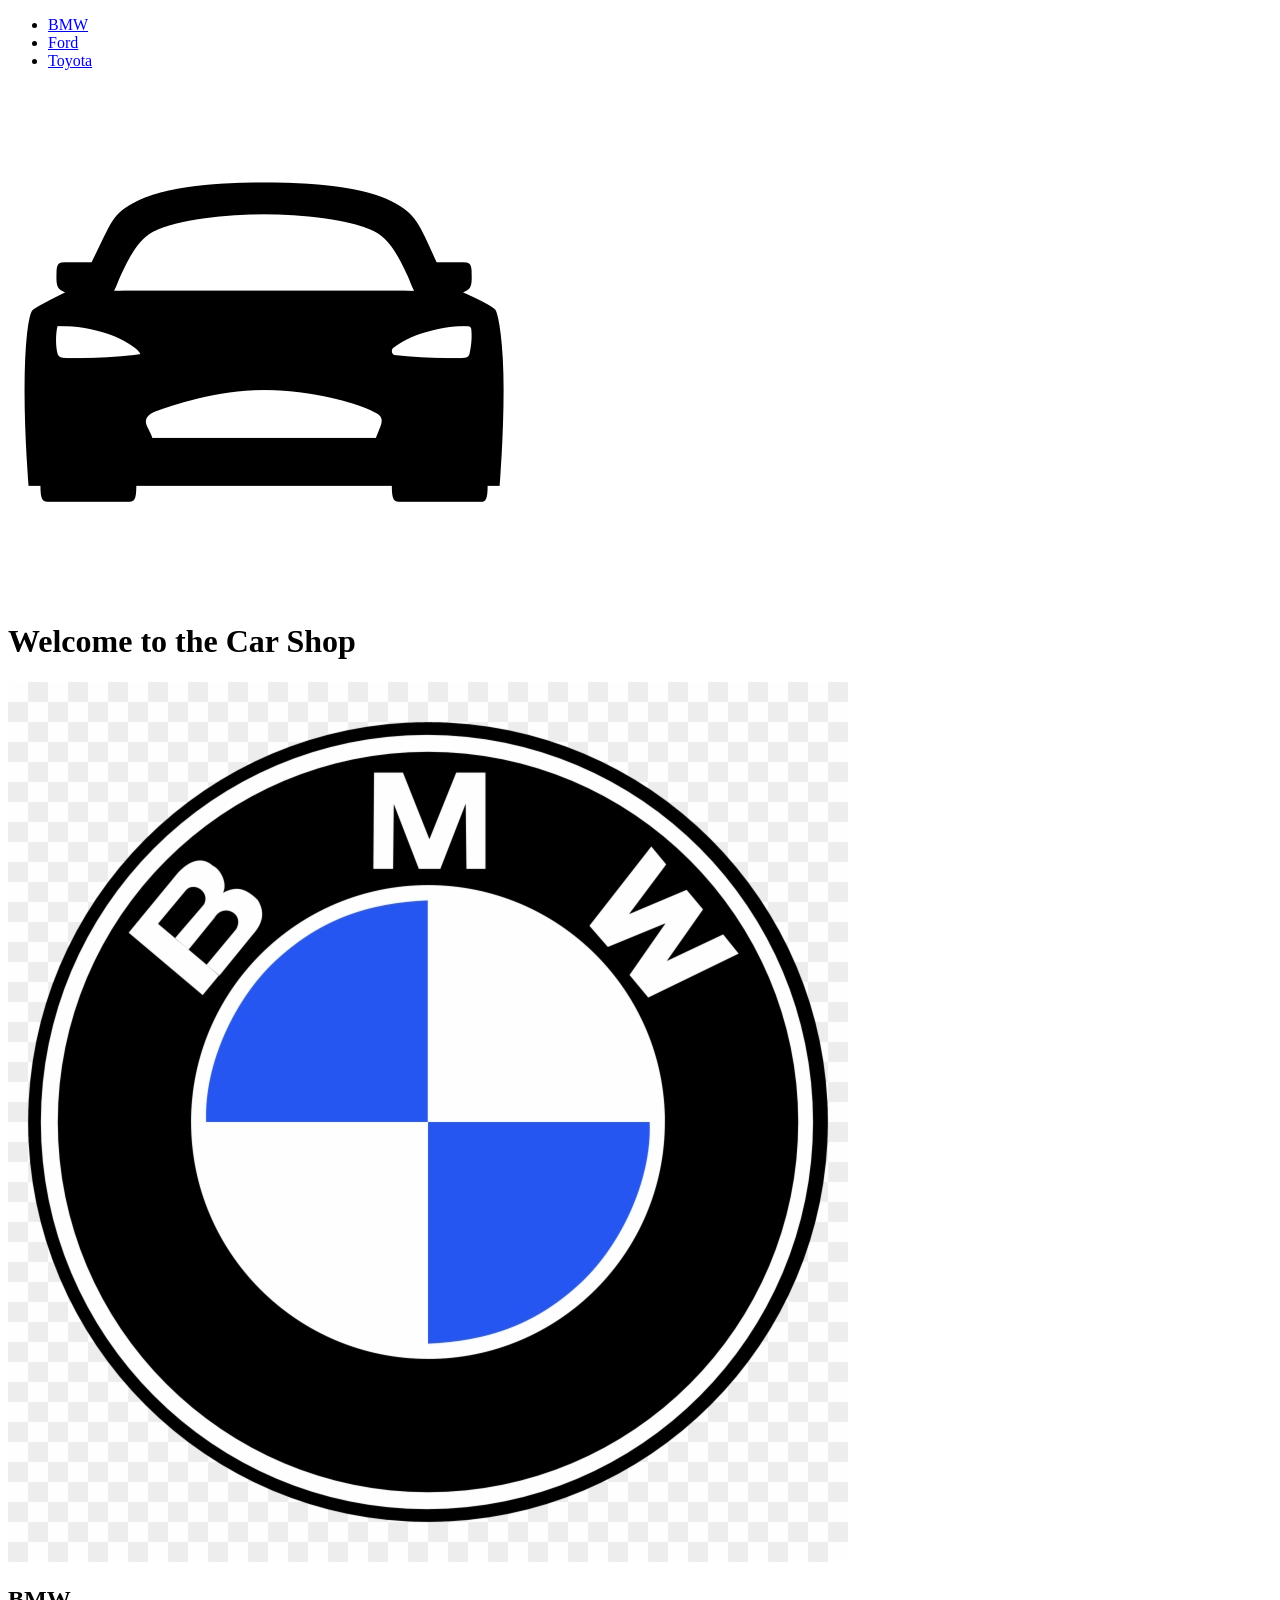
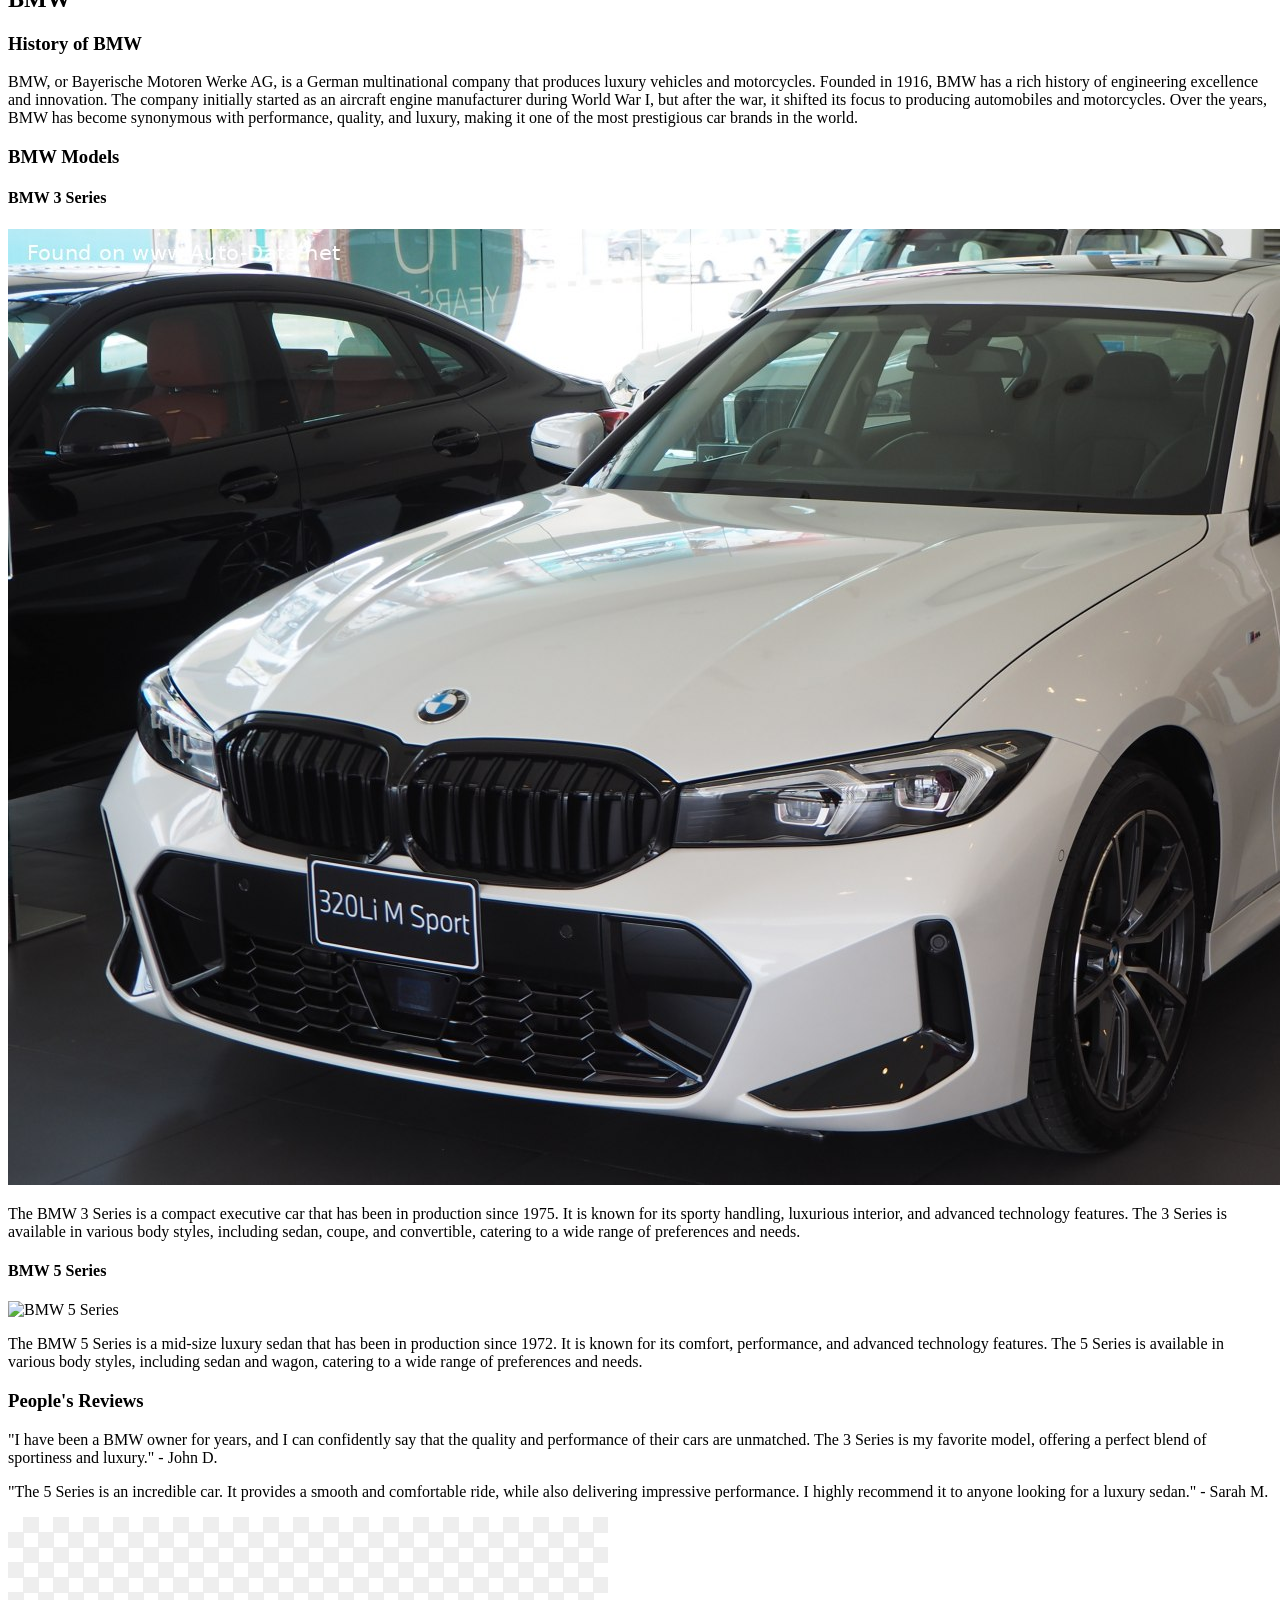
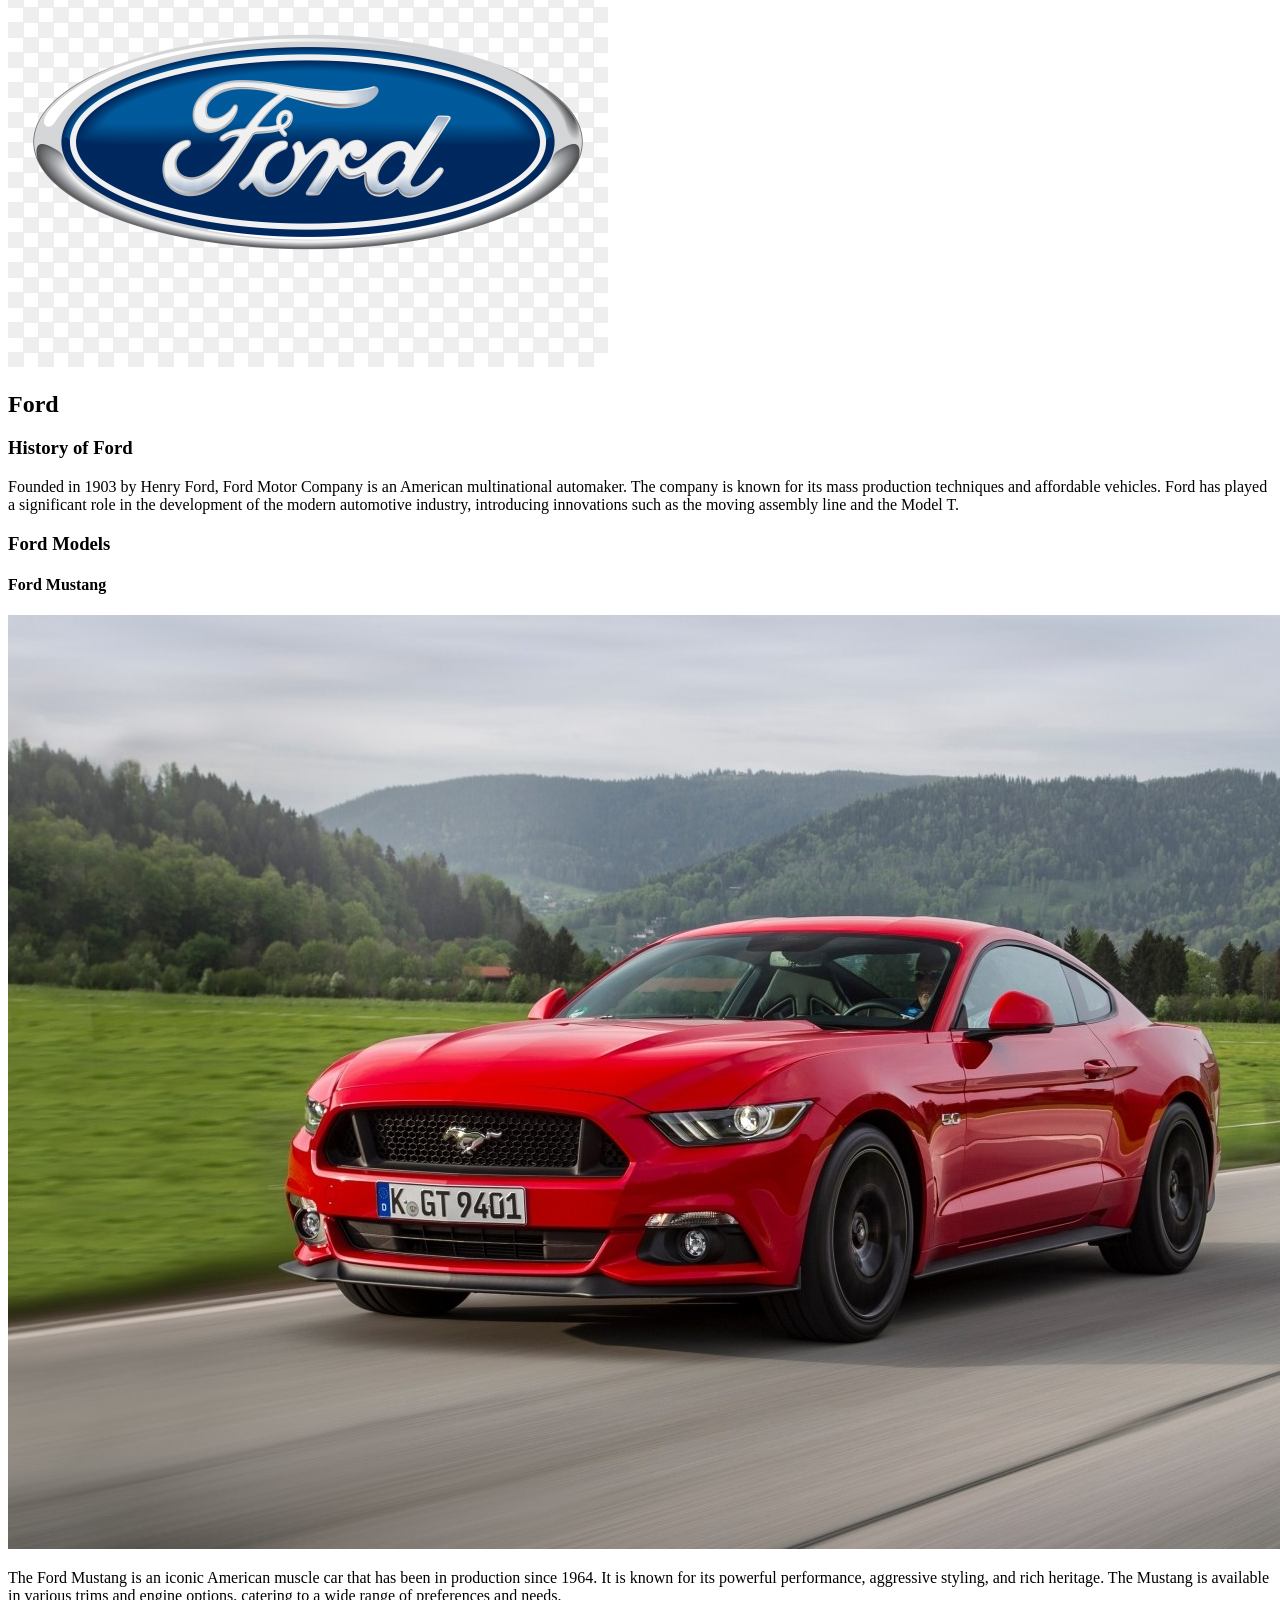
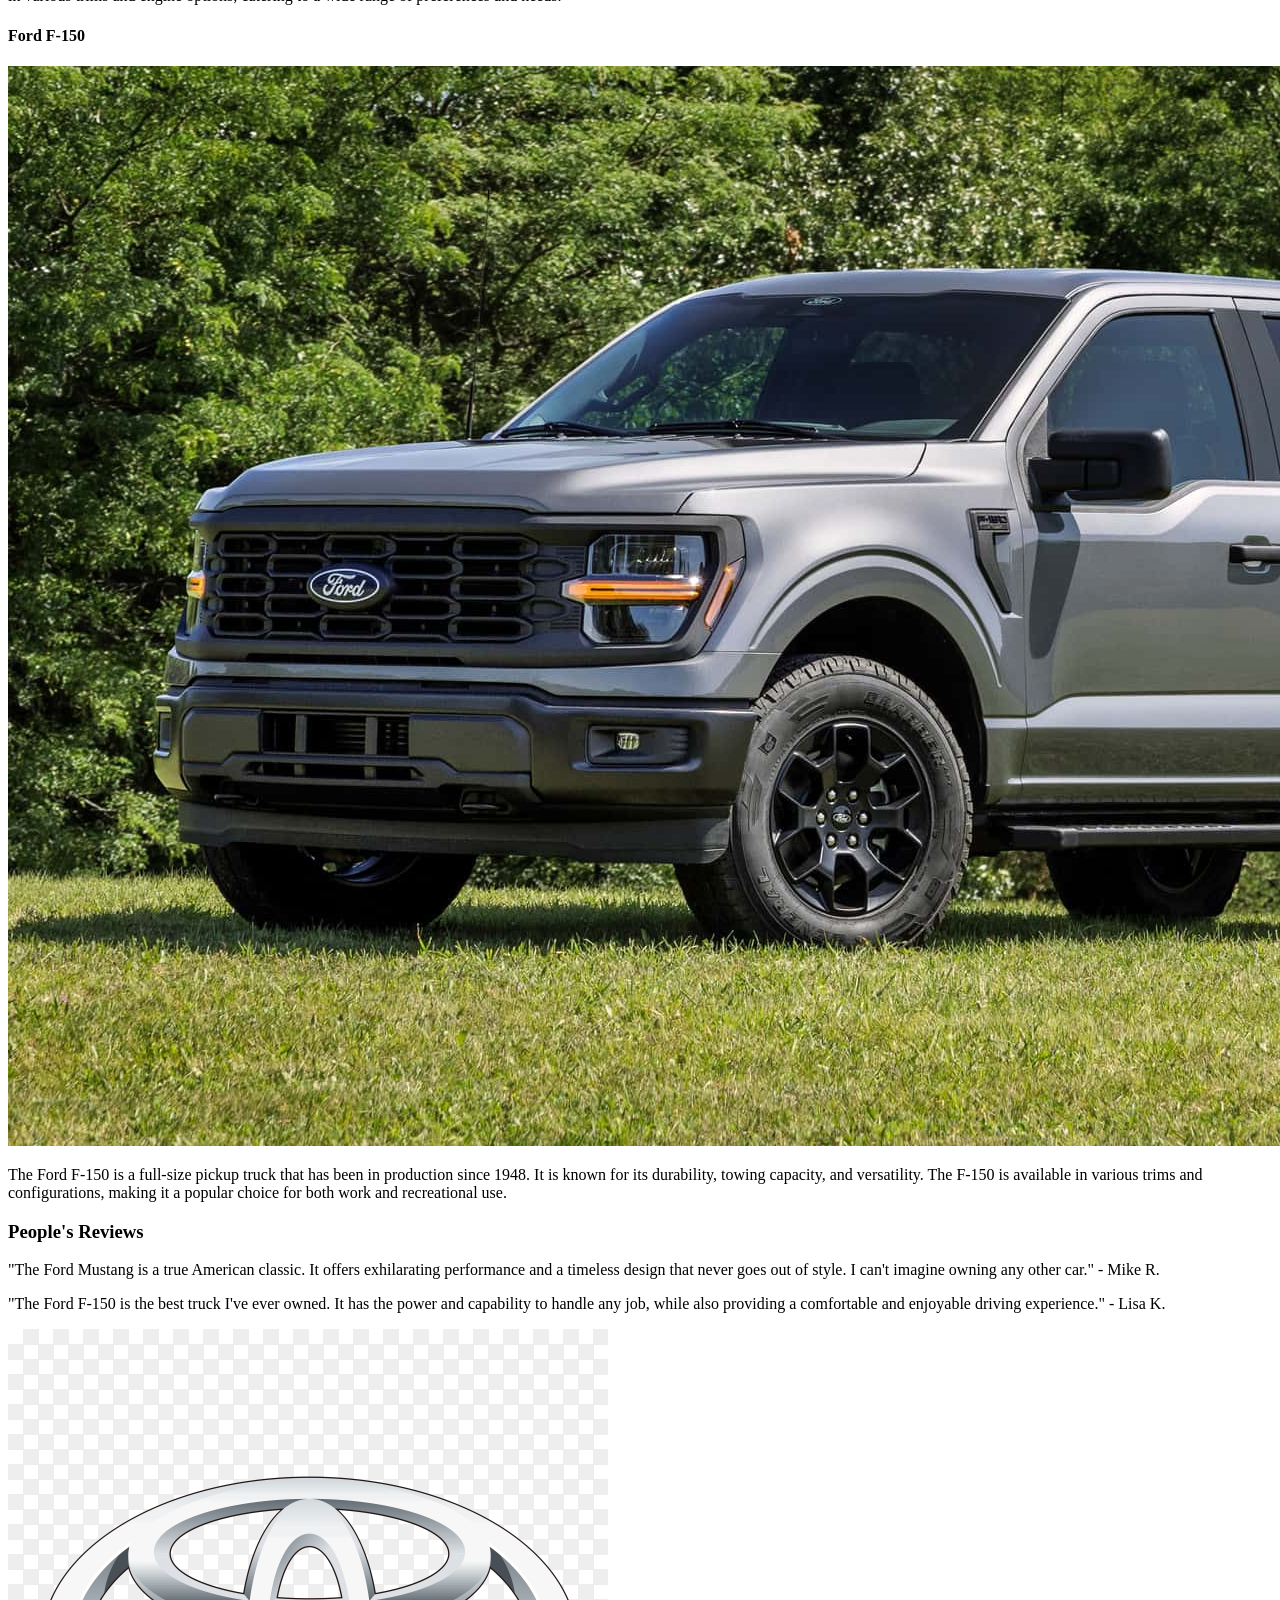
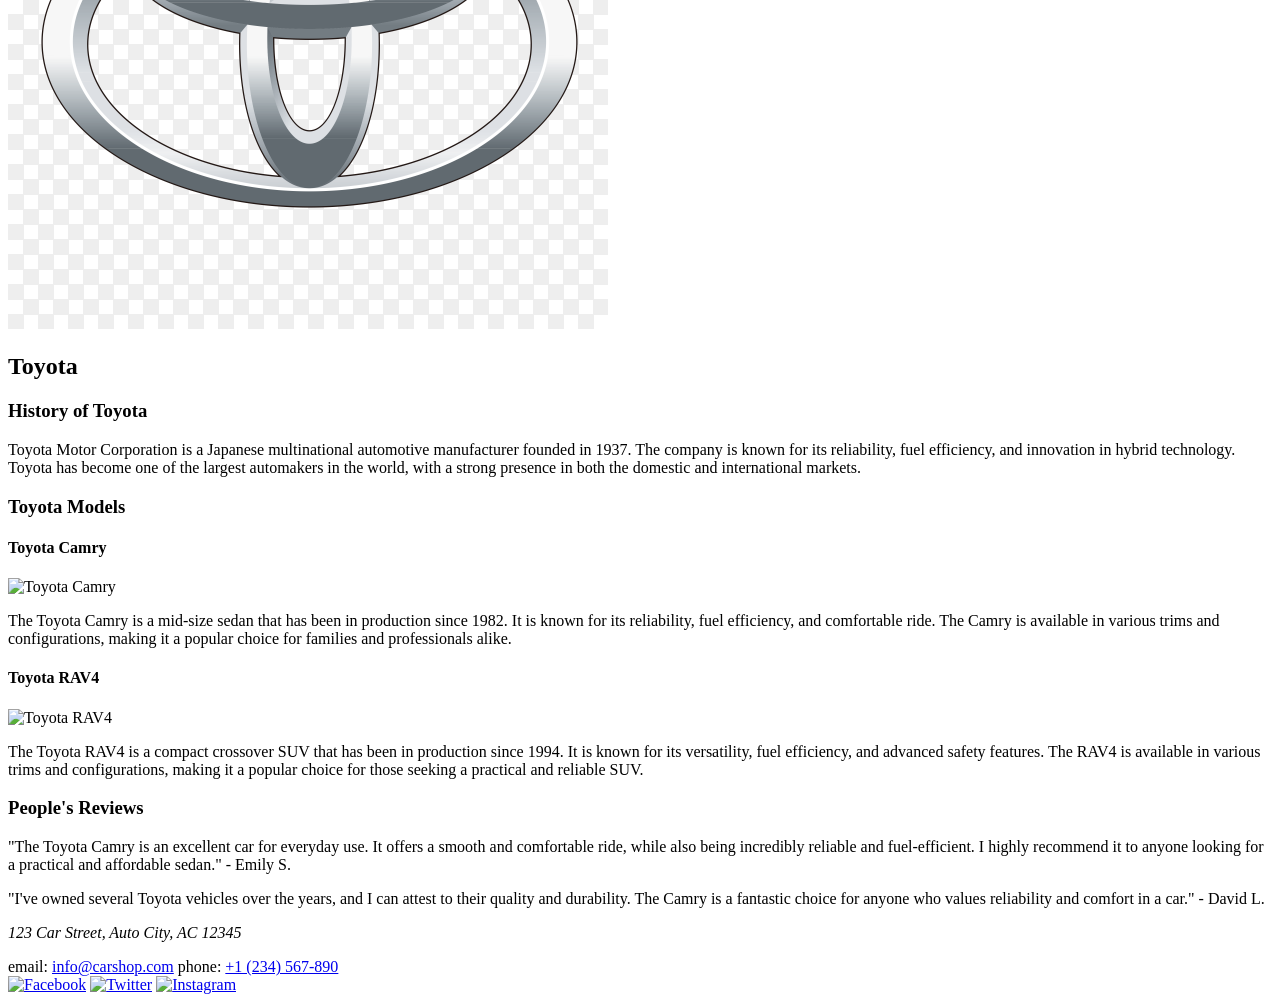
==== index.html @ 984622da "add static content" ====
<!DOCTYPE html>
<html lang="en">
<head>
    <meta charset="UTF-8">
    <meta name="viewport" content="width=device-width, initial-scale=1.0">
    <link rel="stylesheet" href="assets/style.css">
    <link rel="shortcut icon" href="assets/icons/car.png" type="image/png">
    <title>Car Shop</title>
</head>
<body>
    <header>
        <nav>
            <ul class="menu">
                <li><a href="#">BMW</a></li>
                <li><a href="#">Ford</a></li>
                <li><a href="#">Toyota</a></li>
            </ul>
        </nav>
        <div class="logo"><img src="assets/icons/logo.png" alt="Car Icon"></div>
    </header>
    <main>
        <h1>Welcome to the Car Shop</h1>

        <article class="car-brand">
            <div class="car-title">
                <img class="icons-car" src="assets/icons/bmw.jpeg" alt="BMW Car">
                <h2>BMW</h2>
            </div>
            <section class="history-brand">
                <h3>History of BMW</h3>
                <p>BMW, or Bayerische Motoren Werke AG, is a German multinational company
                    that produces luxury vehicles and motorcycles. Founded in 1916,
                    BMW has a rich history of engineering excellence and innovation.
                    The company initially started as an aircraft engine manufacturer during World War I,
                    but after the war, it shifted its focus to producing automobiles and motorcycles.
                    Over the years, BMW has become synonymous with performance, quality, and luxury,
                     making it one of the most prestigious car brands in the world.
                </p>
            </section>
            <section class="description-model">
                <h3>BMW Models</h3>
                <div class="model">
                    <h4>BMW 3 Series</h4>
                    <img src="assets/images/bmw-3-Series.jpg" alt="BMW 3 Series">
                    <p>The BMW 3 Series is a compact executive car that has been in production since 1975.
                        It is known for its sporty handling, luxurious interior, and advanced technology features.
                        The 3 Series is available in various body styles, including sedan, coupe, and convertible,
                        catering to a wide range of preferences and needs.
                    </p>
                </div>
                <div class="model">
                    <h4>BMW 5 Series</h4>
                    <img src="assets/images/bmw-5-series.jpg" alt="BMW 5 Series">
                    <p>The BMW 5 Series is a mid-size luxury sedan that has been in production since 1972.
                        It is known for its comfort, performance, and advanced technology features.
                        The 5 Series is available in various body styles, including sedan and wagon,
                        catering to a wide range of preferences and needs.
                    </p>
                </div>
            </section >
            <section class="people's-reviews">
                <h3>People's Reviews</h3>
                <p>"I have been a BMW owner for years,
                    and I can confidently say that the quality and performance of their cars are unmatched.
                    The 3 Series is my favorite model, offering a perfect blend of sportiness and luxury."
                     - John D.
                </p>
                <p>"The 5 Series is an incredible car.
                    It provides a smooth and comfortable ride, while also delivering impressive performance.
                    I highly recommend it to anyone looking for a luxury sedan."
                    - Sarah M.
                </p>
            </section>
        </article>

        <article class="car-brand">
             <div class="car-title">
                <img class="icons-car" src="assets/icons/ford.png" alt="Ford Car">
                <h2>Ford</h2>
            </div>
            <section class="history-brand">
                <h3>History of Ford</h3>
                <p>Founded in 1903 by Henry Ford, Ford Motor Company is an American multinational automaker.
                    The company is known for its mass production techniques and affordable vehicles.
                    Ford has played a significant role in the development of the modern automotive industry,
                    introducing innovations such as the moving assembly line and the Model T.
                </p>
            </section>
            <section class="description-model">
                <h3>Ford Models</h3>
                <div class="model">
                    <h4>Ford Mustang</h4>
                    <img src="assets/images/ford-mustang.jpg" alt="Ford Mustang">
                    <p>The Ford Mustang is an iconic American muscle car that has been in production since 1964.
                        It is known for its powerful performance, aggressive styling, and rich heritage.
                        The Mustang is available in various trims and engine options, catering to a wide range
                         of preferences and needs.
                    </p>
                </div>
                <div class="model">
                    <h4>Ford F-150</h4>
                    <img src="assets/images/ford-f150.jpg" alt="Ford F-150">
                    <p>The Ford F-150 is a full-size pickup truck that has been in production since 1948.
                        It is known for its durability, towing capacity, and versatility.
                        The F-150 is available in various trims and configurations, making it a popular choice for both work and recreational use.
                    </p>
                </div>

            </section>
            <section class="people's-reviews">
                <h3>People's Reviews</h3>
                <p>"The Ford Mustang is a true American classic.
                    It offers exhilarating performance and a timeless design that never goes out of style.
                    I can't imagine owning any other car." - Mike R.
                </p>
                <p>"The Ford F-150 is the best truck I've ever owned.
                    It has the power and capability to handle any job, while also providing a comfortable and enjoyable driving experience."
                    - Lisa K.
                </p>
            </section>
        </article>

        <article class="car-brand">
             <div class="car-title">
                <img class="icons-car" src="assets/icons/toyota.png" alt="Toyota Car">
                <h2>Toyota</h2>
            </div>
            <section class="history-brand">
                <h3>History of Toyota</h3>
                <p>Toyota Motor Corporation is a Japanese multinational automotive manufacturer founded in 1937.
                    The company is known for its reliability, fuel efficiency, and innovation in hybrid technology.
                    Toyota has become one of the largest automakers in the world, with a strong presence in both
                    the domestic and international markets.
                </p>
            </section>
            <section class="description-model">
                <h3>Toyota Models</h3>
                <div class="model">
                    <h4>Toyota Camry</h4>
                    <img src="assets/images/toyota-camry.jpg" alt="Toyota Camry">
                    <p>The Toyota Camry is a mid-size sedan that has been in production since 1982.
                        It is known for its reliability, fuel efficiency, and comfortable ride.
                        The Camry is available in various trims and configurations, making it a popular choice for families and professionals alike.
                    </p>
                </div>
                <div class="model">
                    <h4>Toyota RAV4</h4>
                    <img src="assets/images/toyota-rav4.jpg" alt="Toyota RAV4">
                    <p>The Toyota RAV4 is a compact crossover SUV that has been in production since 1994.
                        It is known for its versatility, fuel efficiency, and advanced safety features.
                        The RAV4 is available in various trims and configurations, making it a popular choice for those seeking a practical and reliable SUV.
                    </p>
            </section>
            <section class="people's-reviews">
                <h3>People's Reviews</h3>
                <p>"The Toyota Camry is an excellent car for everyday use.
                    It offers a smooth and comfortable ride, while also being incredibly reliable and fuel-efficient.
                    I highly recommend it to anyone looking for a practical and affordable sedan." - Emily S.
                </p>
                <p>"I've owned several Toyota vehicles over the years, and I can attest to their quality and durability.
                    The Camry is a fantastic choice for anyone who values reliability and comfort in a car."
                    - David L. 
                </p>
            </section>
        </article>
    </main>

    <footer>
        <address>
            <p>123 Car Street, Auto City, AC 12345</p>
        </address>
        <div class="email">
            email: <a href="mailto:info@carshop.com">info@carshop.com</a>
            phone: <a href="tel:+1234567890">+1 (234) 567-890</a>
        </div>
        <div class="social-media">
            <a href="#"><img src="assets/icons/facebook.png" alt="Facebook"></a>
            <a href="#"><img src="assets/icons/twitter.png" alt="Twitter"></a>
            <a href="#"><img src="assets/icons/instagram.png" alt="Instagram"></a>  
        </div>
    </footer>
</body>
</html>
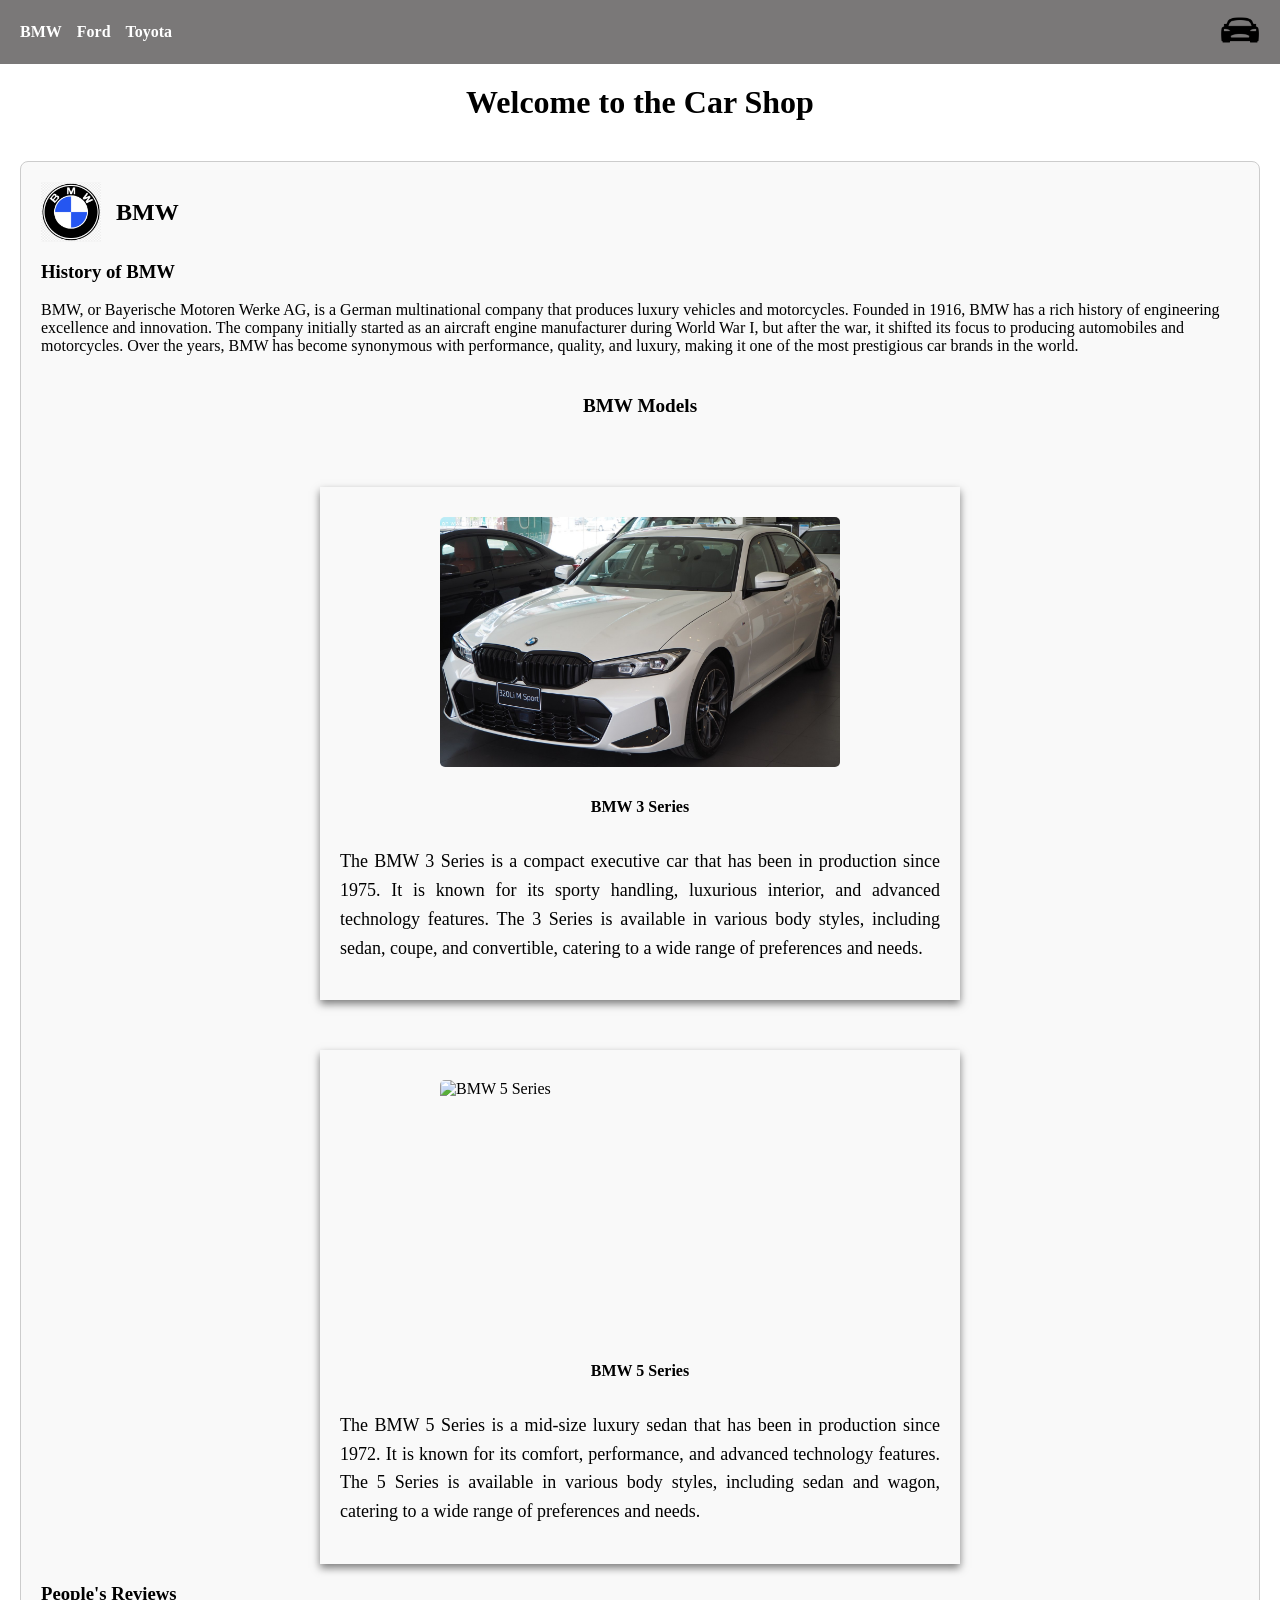
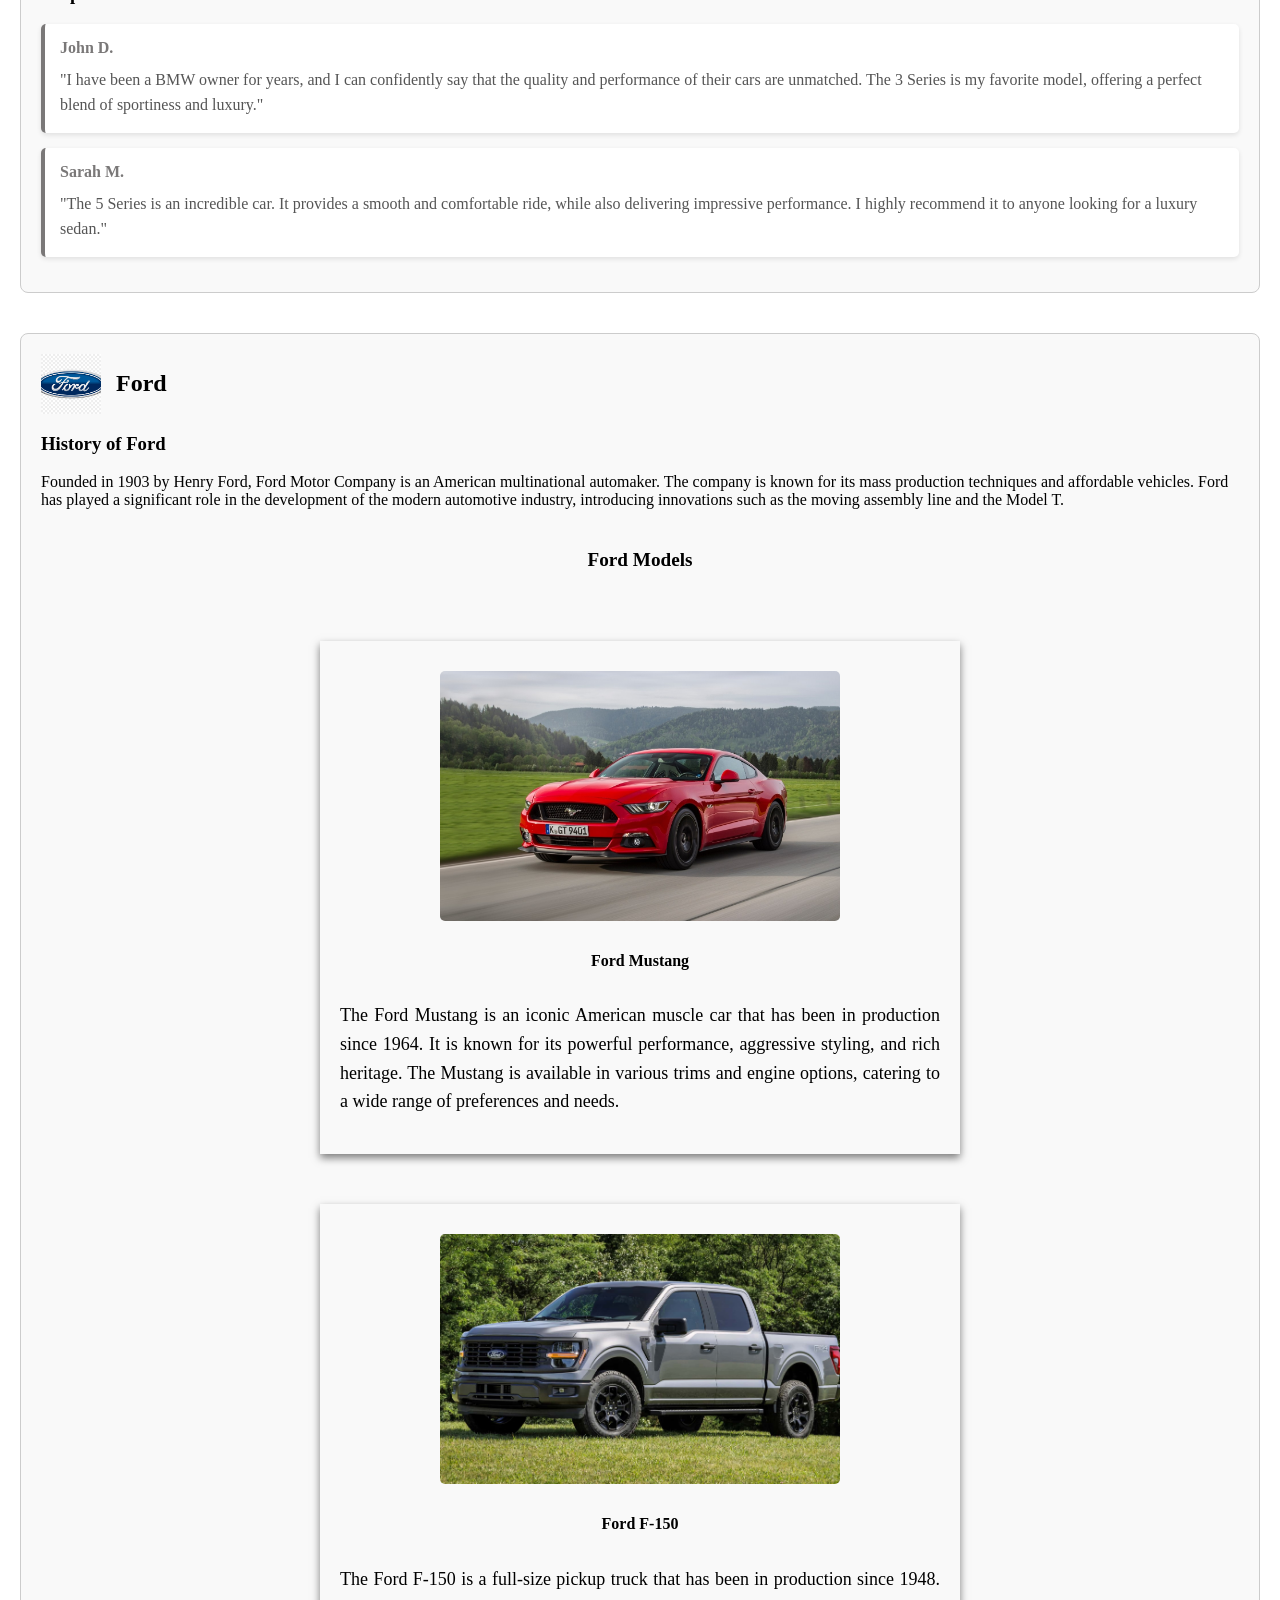
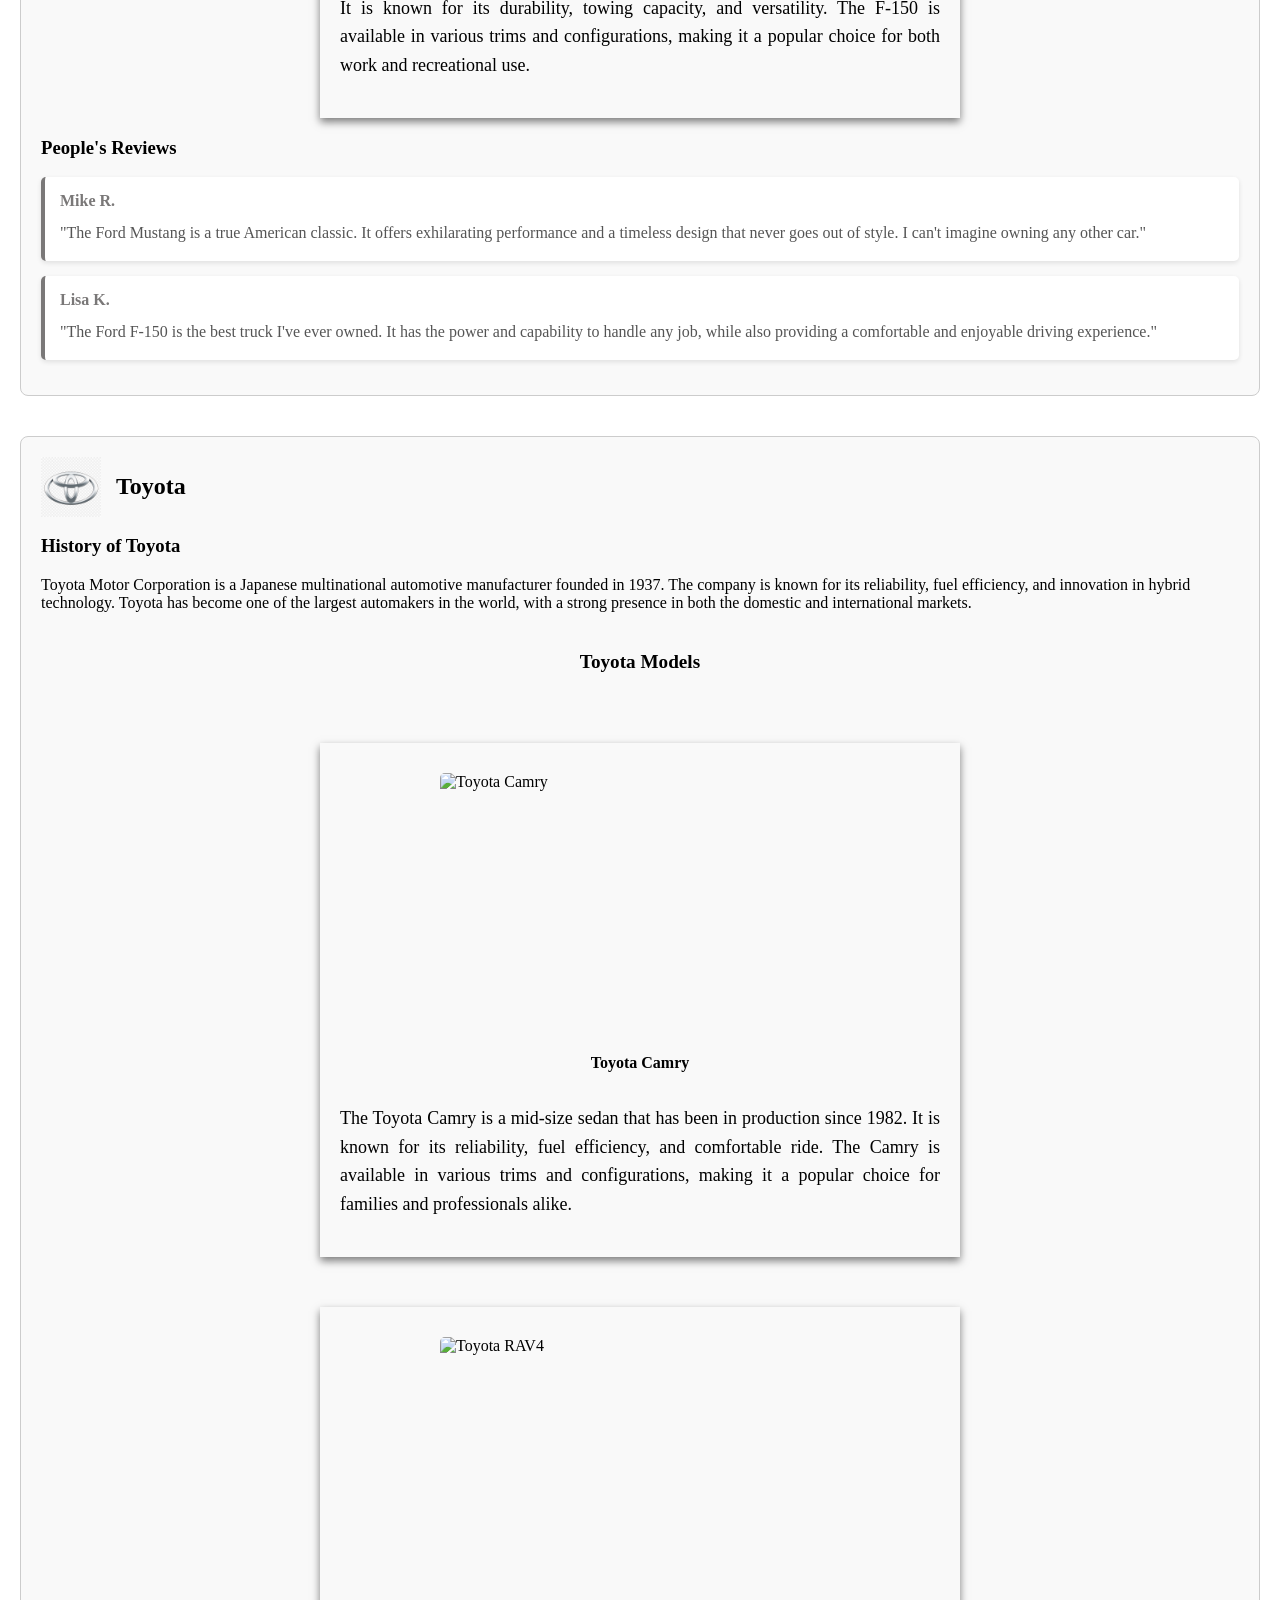
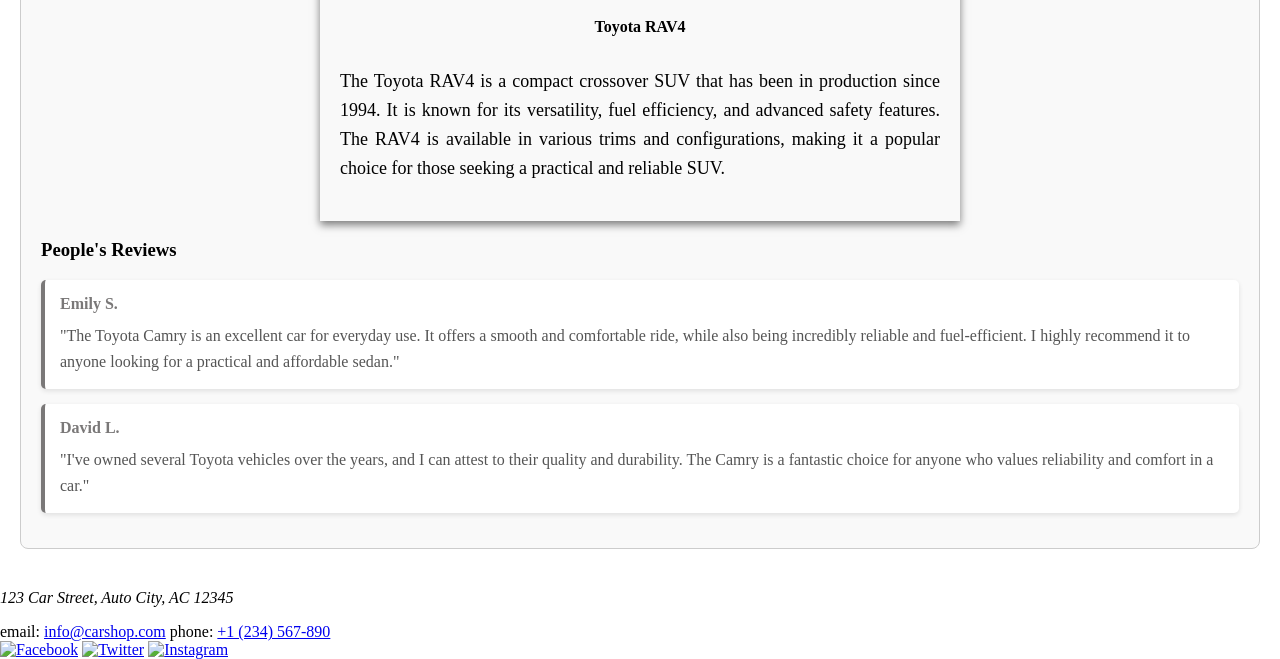
==== commit 58a66eb5: "stylized the main" ====
--- a/index.html
+++ b/index.html
@@ -11,17 +11,18 @@
     <header>
         <nav>
             <ul class="menu">
-                <li><a href="#">BMW</a></li>
-                <li><a href="#">Ford</a></li>
-                <li><a href="#">Toyota</a></li>
+                <li><a href="#bmw">BMW</a></li>
+                <li><a href="#ford">Ford</a></li>
+                <li><a href="#toyota">Toyota</a></li>
             </ul>
         </nav>
         <div class="logo"><img src="assets/icons/logo.png" alt="Car Icon"></div>
     </header>
+
     <main>
         <h1>Welcome to the Car Shop</h1>
 
-        <article class="car-brand">
+        <article id="bmw" class="car-brand">
             <div class="car-title">
                 <img class="icons-car" src="assets/icons/bmw.jpeg" alt="BMW Car">
                 <h2>BMW</h2>
@@ -40,40 +41,42 @@
             <section class="description-model">
                 <h3>BMW Models</h3>
                 <div class="model">
-                    <h4>BMW 3 Series</h4>
                     <img src="assets/images/bmw-3-Series.jpg" alt="BMW 3 Series">
-                    <p>The BMW 3 Series is a compact executive car that has been in production since 1975.
-                        It is known for its sporty handling, luxurious interior, and advanced technology features.
-                        The 3 Series is available in various body styles, including sedan, coupe, and convertible,
-                        catering to a wide range of preferences and needs.
-                    </p>
+                    <div class="model-info">
+                        <h4>BMW 3 Series</h4>
+                        <p>The BMW 3 Series is a compact executive car that has been in production since 1975.
+                            It is known for its sporty handling, luxurious interior, and advanced technology features.
+                            The 3 Series is available in various body styles, including sedan, coupe, and convertible,
+                            catering to a wide range of preferences and needs.
+                        </p>
+                    </div>
                 </div>
                 <div class="model">
-                    <h4>BMW 5 Series</h4>
                     <img src="assets/images/bmw-5-series.jpg" alt="BMW 5 Series">
-                    <p>The BMW 5 Series is a mid-size luxury sedan that has been in production since 1972.
-                        It is known for its comfort, performance, and advanced technology features.
-                        The 5 Series is available in various body styles, including sedan and wagon,
-                        catering to a wide range of preferences and needs.
-                    </p>
+                    <div class="model-info">
+                        <h4>BMW 5 Series</h4>
+                        <p>The BMW 5 Series is a mid-size luxury sedan that has been in production since 1972.
+                            It is known for its comfort, performance, and advanced technology features.
+                            The 5 Series is available in various body styles, including sedan and wagon,
+                            catering to a wide range of preferences and needs.
+                        </p>
+                    </div>
                 </div>
             </section >
             <section class="people's-reviews">
                 <h3>People's Reviews</h3>
-                <p>"I have been a BMW owner for years,
-                    and I can confidently say that the quality and performance of their cars are unmatched.
-                    The 3 Series is my favorite model, offering a perfect blend of sportiness and luxury."
-                     - John D.
-                </p>
-                <p>"The 5 Series is an incredible car.
-                    It provides a smooth and comfortable ride, while also delivering impressive performance.
-                    I highly recommend it to anyone looking for a luxury sedan."
-                    - Sarah M.
-                </p>
+                <div class="comment">
+                    <p class="comment-author">John D.</p>
+                    <p class="comment-text">"I have been a BMW owner for years, and I can confidently say that the quality and performance of their cars are unmatched. The 3 Series is my favorite model, offering a perfect blend of sportiness and luxury."</p>
+                </div>
+                <div class="comment">
+                    <p class="comment-author">Sarah M.</p>
+                    <p class="comment-text">"The 5 Series is an incredible car. It provides a smooth and comfortable ride, while also delivering impressive performance. I highly recommend it to anyone looking for a luxury sedan."</p>
+                </div>
             </section>
         </article>
 
-        <article class="car-brand">
+        <article id="ford" class="car-brand">
              <div class="car-title">
                 <img class="icons-car" src="assets/icons/ford.png" alt="Ford Car">
                 <h2>Ford</h2>
@@ -89,38 +92,42 @@
             <section class="description-model">
                 <h3>Ford Models</h3>
                 <div class="model">
-                    <h4>Ford Mustang</h4>
                     <img src="assets/images/ford-mustang.jpg" alt="Ford Mustang">
-                    <p>The Ford Mustang is an iconic American muscle car that has been in production since 1964.
-                        It is known for its powerful performance, aggressive styling, and rich heritage.
-                        The Mustang is available in various trims and engine options, catering to a wide range
-                         of preferences and needs.
-                    </p>
+                    <div class="model-info">
+                        <h4>Ford Mustang</h4>
+                        <p>The Ford Mustang is an iconic American muscle car that has been in production since 1964.
+                            It is known for its powerful performance, aggressive styling, and rich heritage.
+                            The Mustang is available in various trims and engine options, catering to a wide range
+                             of preferences and needs.
+                        </p>
+                    </div>
                 </div>
                 <div class="model">
-                    <h4>Ford F-150</h4>
                     <img src="assets/images/ford-f150.jpg" alt="Ford F-150">
-                    <p>The Ford F-150 is a full-size pickup truck that has been in production since 1948.
-                        It is known for its durability, towing capacity, and versatility.
-                        The F-150 is available in various trims and configurations, making it a popular choice for both work and recreational use.
-                    </p>
+                    <div class="model-info">
+                        <h4>Ford F-150</h4>
+                        <p>The Ford F-150 is a full-size pickup truck that has been in production since 1948.
+                            It is known for its durability, towing capacity, and versatility.
+                            The F-150 is available in various trims and configurations, making it a popular choice for both work and recreational use.
+                        </p>
+                    </div>
                 </div>
 
             </section>
             <section class="people's-reviews">
                 <h3>People's Reviews</h3>
-                <p>"The Ford Mustang is a true American classic.
-                    It offers exhilarating performance and a timeless design that never goes out of style.
-                    I can't imagine owning any other car." - Mike R.
-                </p>
-                <p>"The Ford F-150 is the best truck I've ever owned.
-                    It has the power and capability to handle any job, while also providing a comfortable and enjoyable driving experience."
-                    - Lisa K.
-                </p>
+                <div class="comment">
+                    <p class="comment-author">Mike R.</p>
+                    <p class="comment-text">"The Ford Mustang is a true American classic. It offers exhilarating performance and a timeless design that never goes out of style. I can't imagine owning any other car."</p>
+                </div>
+                <div class="comment">
+                    <p class="comment-author">Lisa K.</p>
+                    <p class="comment-text">"The Ford F-150 is the best truck I've ever owned. It has the power and capability to handle any job, while also providing a comfortable and enjoyable driving experience."</p>
+                </div>
             </section>
         </article>
 
-        <article class="car-brand">
+        <article id="toyota" class="car-brand">
              <div class="car-title">
                 <img class="icons-car" src="assets/icons/toyota.png" alt="Toyota Car">
                 <h2>Toyota</h2>
@@ -136,31 +143,35 @@
             <section class="description-model">
                 <h3>Toyota Models</h3>
                 <div class="model">
-                    <h4>Toyota Camry</h4>
                     <img src="assets/images/toyota-camry.jpg" alt="Toyota Camry">
-                    <p>The Toyota Camry is a mid-size sedan that has been in production since 1982.
-                        It is known for its reliability, fuel efficiency, and comfortable ride.
-                        The Camry is available in various trims and configurations, making it a popular choice for families and professionals alike.
-                    </p>
+                    <div class="model-info">
+                        <h4>Toyota Camry</h4>
+                        <p>The Toyota Camry is a mid-size sedan that has been in production since 1982.
+                            It is known for its reliability, fuel efficiency, and comfortable ride.
+                            The Camry is available in various trims and configurations, making it a popular choice for families and professionals alike.
+                        </p>
+                    </div>
                 </div>
                 <div class="model">
-                    <h4>Toyota RAV4</h4>
                     <img src="assets/images/toyota-rav4.jpg" alt="Toyota RAV4">
-                    <p>The Toyota RAV4 is a compact crossover SUV that has been in production since 1994.
-                        It is known for its versatility, fuel efficiency, and advanced safety features.
-                        The RAV4 is available in various trims and configurations, making it a popular choice for those seeking a practical and reliable SUV.
-                    </p>
+                    <div class="model-info">
+                        <h4>Toyota RAV4</h4>
+                        <p>The Toyota RAV4 is a compact crossover SUV that has been in production since 1994.
+                            It is known for its versatility, fuel efficiency, and advanced safety features.
+                            The RAV4 is available in various trims and configurations, making it a popular choice for those seeking a practical and reliable SUV.
+                        </p>
+                    </div>
             </section>
             <section class="people's-reviews">
                 <h3>People's Reviews</h3>
-                <p>"The Toyota Camry is an excellent car for everyday use.
-                    It offers a smooth and comfortable ride, while also being incredibly reliable and fuel-efficient.
-                    I highly recommend it to anyone looking for a practical and affordable sedan." - Emily S.
-                </p>
-                <p>"I've owned several Toyota vehicles over the years, and I can attest to their quality and durability.
-                    The Camry is a fantastic choice for anyone who values reliability and comfort in a car."
-                    - David L. 
-                </p>
+                <div class="comment">
+                    <p class="comment-author">Emily S.</p>
+                    <p class="comment-text">"The Toyota Camry is an excellent car for everyday use. It offers a smooth and comfortable ride, while also being incredibly reliable and fuel-efficient. I highly recommend it to anyone looking for a practical and affordable sedan."</p>
+                </div>
+                <div class="comment">
+                    <p class="comment-author">David L.</p>
+                    <p class="comment-text">"I've owned several Toyota vehicles over the years, and I can attest to their quality and durability. The Camry is a fantastic choice for anyone who values reliability and comfort in a car."</p>
+                </div>
             </section>
         </article>
     </main>
--- a/assets/style.css
+++ b/assets/style.css
@@ -0,0 +1,140 @@
+
+body {
+    margin: 0;
+    padding: 0;
+    scroll-behavior: smooth;
+}
+header {
+    display: flex;
+    justify-content: space-between;
+    align-items: center;
+    padding: 10px 20px;
+    background-color: #7a7878;
+    color: #fff;
+}
+
+nav .menu {
+    list-style: none;
+    margin: 0;
+    padding: 0;
+    display: flex;
+    gap: 15px;
+}
+
+nav .menu li a {
+    color: #fff;
+    text-decoration: none;
+    font-weight: bold;
+}
+
+nav .menu li a:hover {
+    text-decoration: underline;
+}
+
+.logo img {
+    height: 40px;
+}
+
+
+main h1 {
+    text-align: center;
+    margin-top: 20px;
+}
+
+/* car brand sections */
+.car-brand {
+    margin: 40px 20px;
+    padding: 20px;
+    border: 1px solid #ccc;
+    border-radius: 8px;
+    background-color: #f9f9f9;
+}
+
+.car-title {
+    display: flex;
+    align-items: center;
+    gap: 15px;
+}
+
+.car-title .icons-car {
+    width: 60px;
+    height: 60px;
+    object-fit: cover;
+}
+
+.car-title h2 {
+    font-size: 1.5rem;
+    margin: 0;
+}
+
+.description-model {
+    display: flex;
+    flex-wrap: wrap;
+    gap: 50px;
+    justify-content: center;
+    margin-top: 20px;
+}
+
+.description-model h3 {
+    font-size: 1.2rem;
+    text-align: center;
+    flex-basis: 100%;
+    margin-bottom: 20px;
+}
+
+.description-model .model {
+    display: flex;
+    flex-direction: column;
+    align-items: center;
+    gap: 10px;
+    max-width: 600px;
+    box-shadow: 0px 4px 8px rgba(0, 0, 0, 0.5);
+    padding: 20px;
+}
+
+/* group heading and paragraph vertically (already column by default) */
+.model-info {
+    display: flex;
+    flex-direction: column;
+    align-items: center;
+}
+
+.description-model img {
+    width: 400px;
+    height: 250px;
+    object-fit: cover;
+    border-radius: 5px;
+    margin-top: 10px;
+}
+
+.description-model p {
+    font-size: 18px;
+    line-height: 1.6;
+    margin-top: 10px;
+    text-align: justify;
+}
+
+/* comment styling */
+.comment {
+    background-color: #fff;
+    border-left: 4px solid #7a7878;
+    padding: 15px;
+    margin: 15px 0;
+    border-radius: 5px;
+    box-shadow: 0px 2px 5px rgba(0, 0, 0, 0.1);
+}
+
+.comment-author {
+    font-weight: bold;
+    color: #7a7878;
+    margin: 0 0 10px 0;
+    font-size: 16px;
+}
+
+.comment-text {
+    color: #555;
+    margin: 0;
+    line-height: 1.6;
+    font-size: 16px;
+}
+
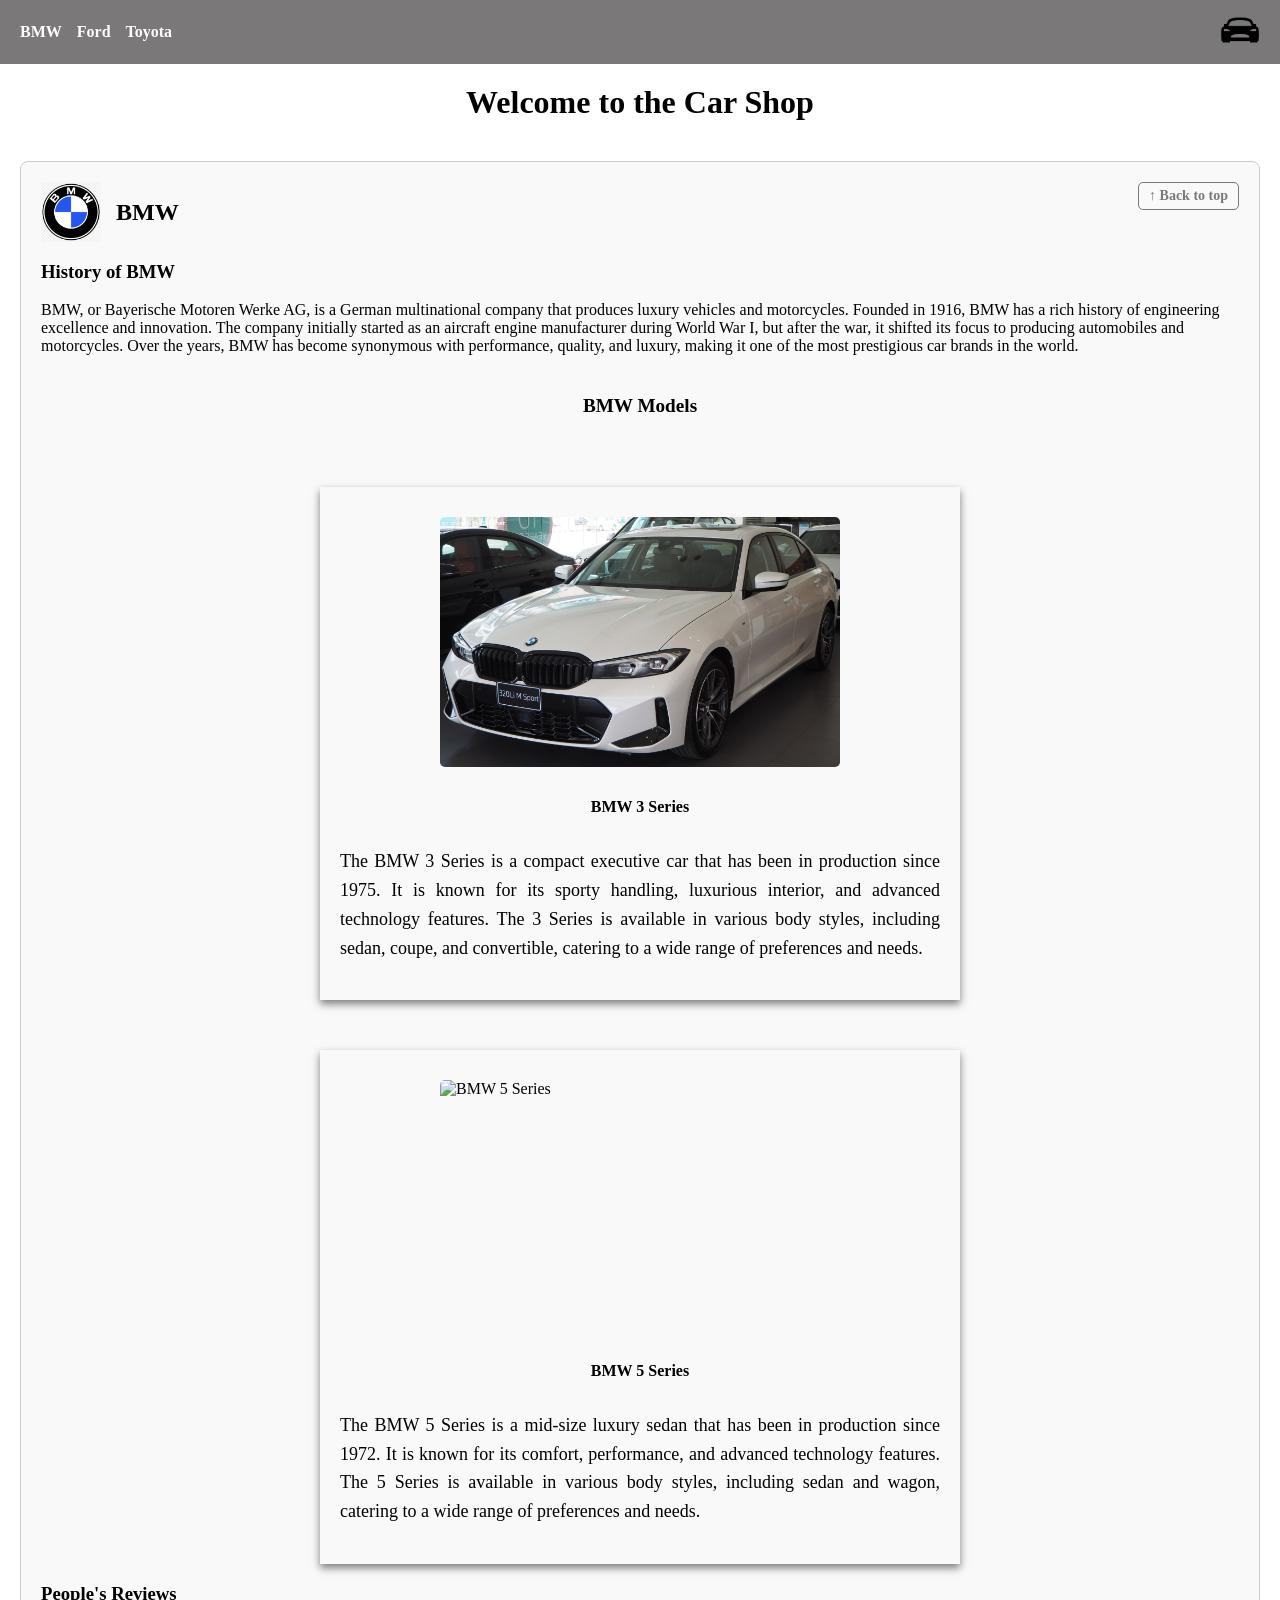
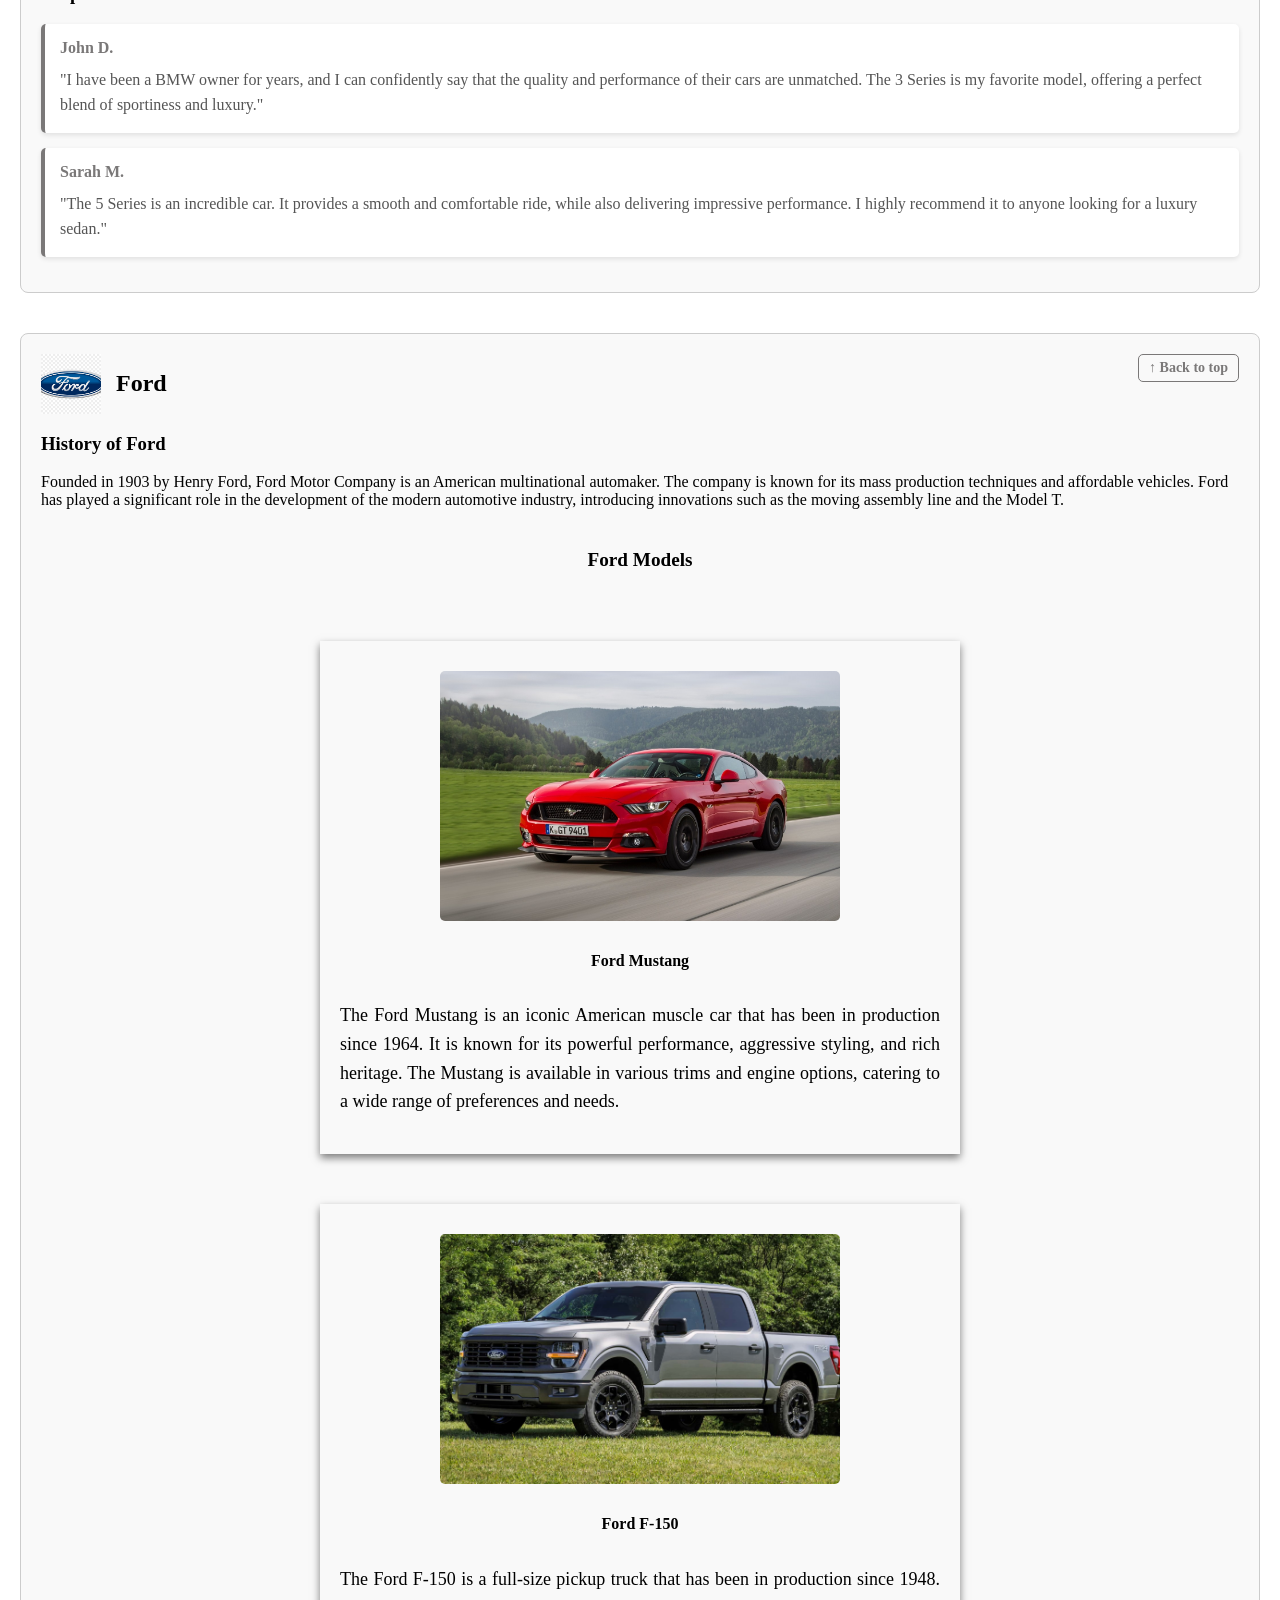
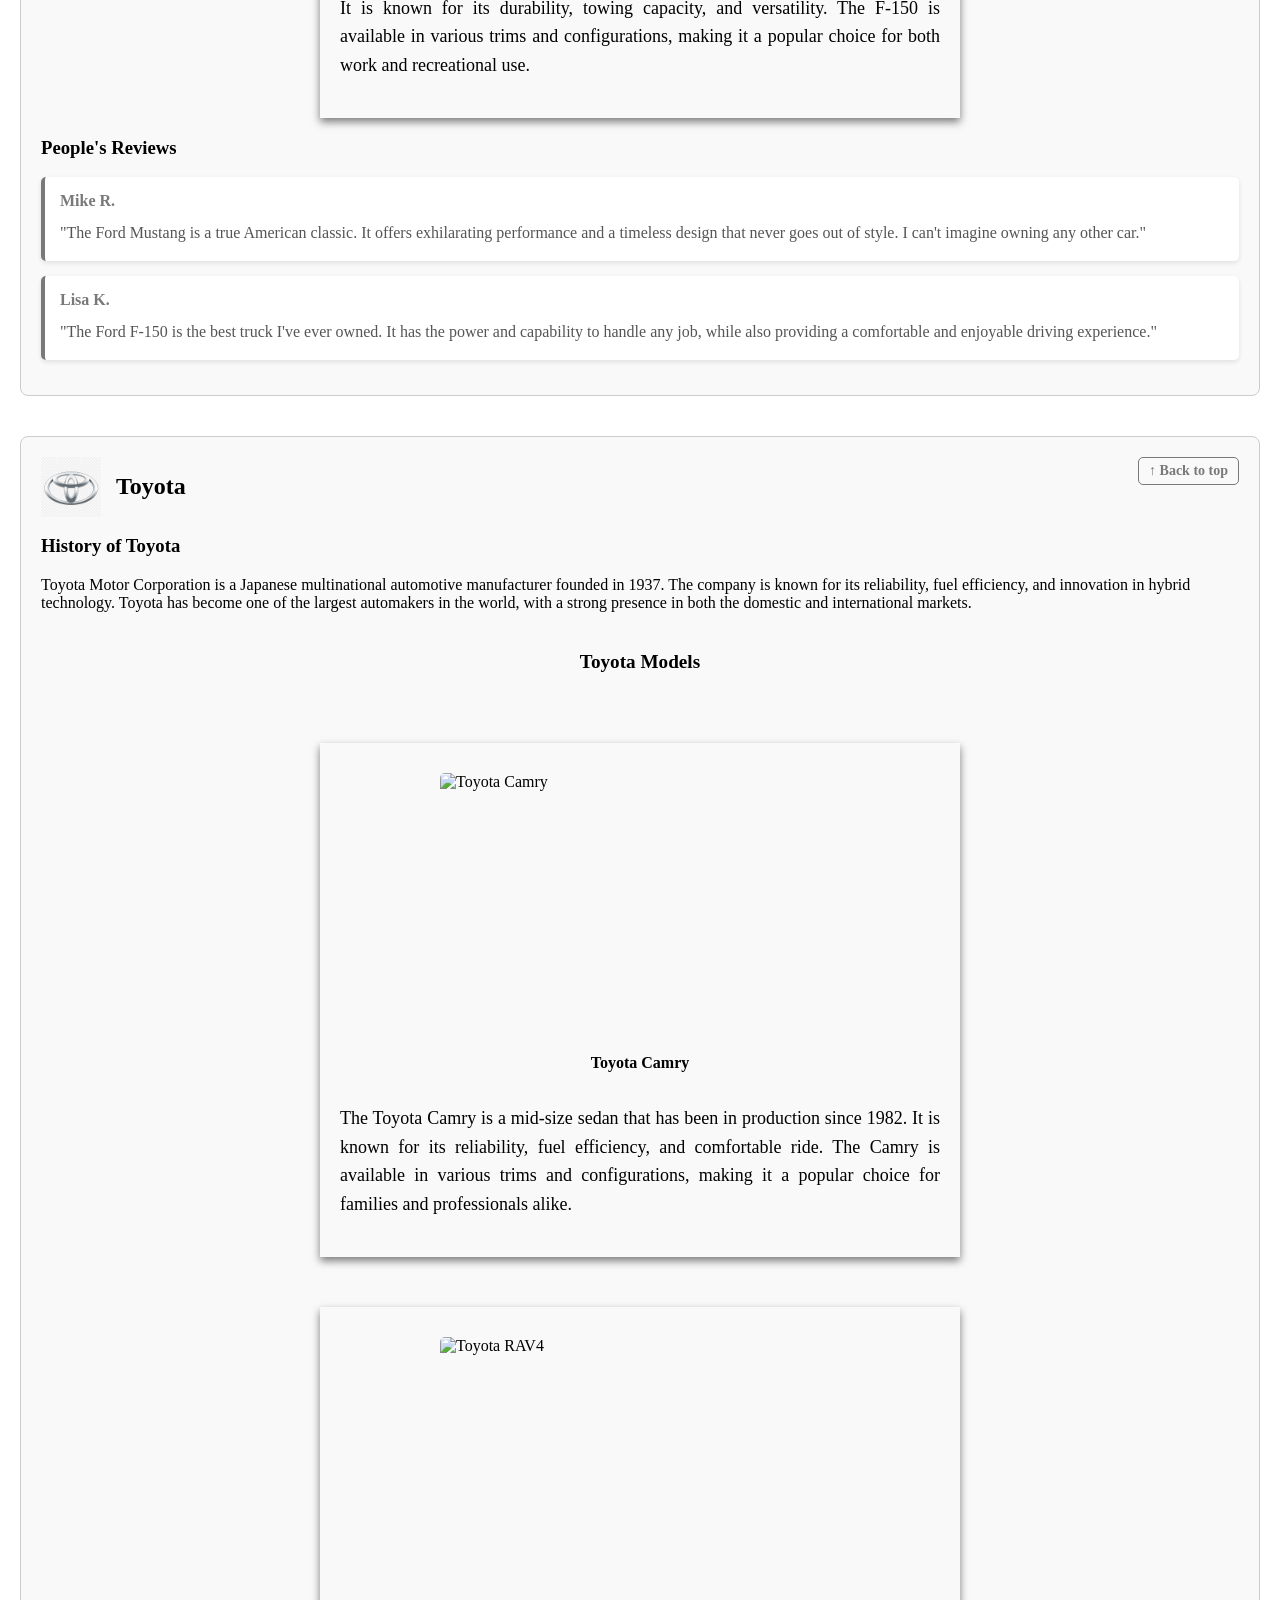
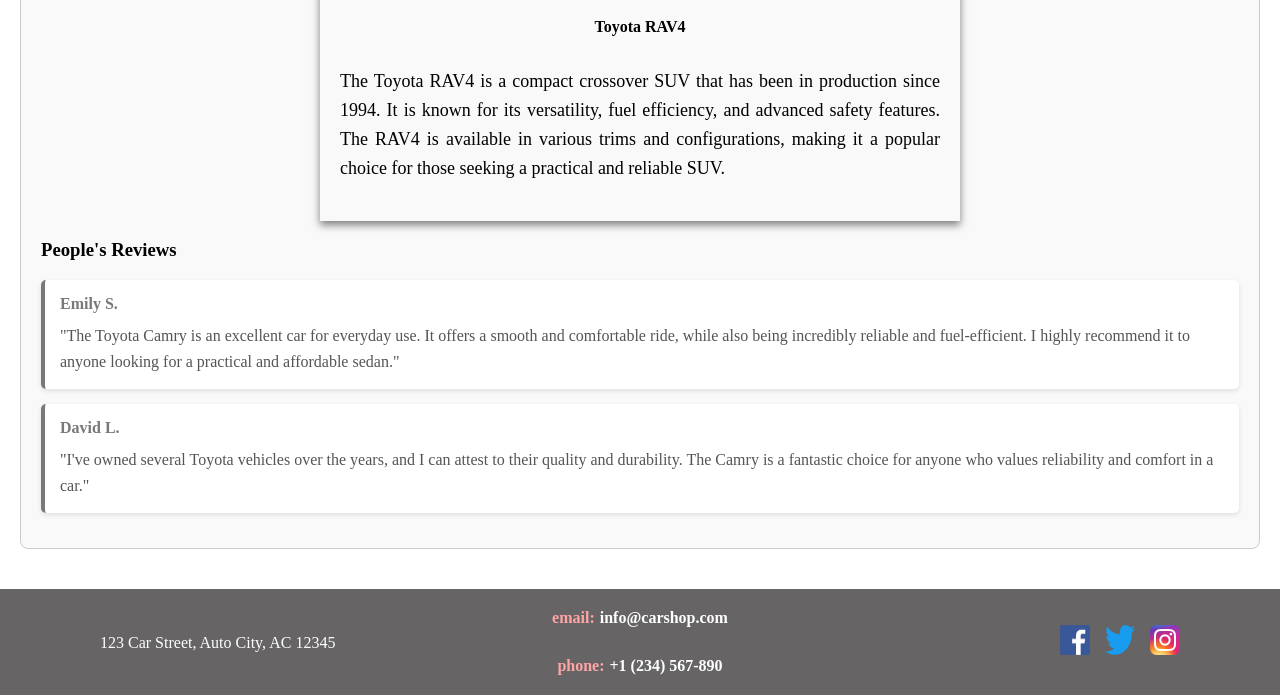
==== commit 040974d2: "final commit" ====
--- a/index.html
+++ b/index.html
@@ -23,6 +23,7 @@
         <h1>Welcome to the Car Shop</h1>
 
         <article id="bmw" class="car-brand">
+            <a href="#" class="back-to-top">↑ Back to top</a>
             <div class="car-title">
                 <img class="icons-car" src="assets/icons/bmw.jpeg" alt="BMW Car">
                 <h2>BMW</h2>
@@ -77,6 +78,7 @@
         </article>
 
         <article id="ford" class="car-brand">
+            <a href="#" class="back-to-top">↑ Back to top</a>
              <div class="car-title">
                 <img class="icons-car" src="assets/icons/ford.png" alt="Ford Car">
                 <h2>Ford</h2>
@@ -128,6 +130,7 @@
         </article>
 
         <article id="toyota" class="car-brand">
+            <a href="#" class="back-to-top">↑ Back to top</a>
              <div class="car-title">
                 <img class="icons-car" src="assets/icons/toyota.png" alt="Toyota Car">
                 <h2>Toyota</h2>
@@ -181,8 +184,14 @@
             <p>123 Car Street, Auto City, AC 12345</p>
         </address>
         <div class="email">
-            email: <a href="mailto:info@carshop.com">info@carshop.com</a>
-            phone: <a href="tel:+1234567890">+1 (234) 567-890</a>
+            <div class="contacts-info">
+                <p>email:</p>
+                <a href="mailto:info@carshop.com">info@carshop.com</a>
+            </div>
+            <div class="contacts-info">
+                <p>phone:</p>
+                 <a href="tel:+1234567890">+1 (234) 567-890</a>
+            </div>
         </div>
         <div class="social-media">
             <a href="#"><img src="assets/icons/facebook.png" alt="Facebook"></a>
--- a/assets/style.css
+++ b/assets/style.css
@@ -4,6 +4,7 @@
     padding: 0;
     scroll-behavior: smooth;
 }
+/* header styling */
 header {
     display: flex;
     justify-content: space-between;
@@ -48,6 +49,26 @@
     border: 1px solid #ccc;
     border-radius: 8px;
     background-color: #f9f9f9;
+    position: relative;
+}
+
+.back-to-top {
+    position: absolute;
+    top: 20px;
+    right: 20px;
+    color: #7a7878;
+    text-decoration: none;
+    font-weight: bold;
+    font-size: 14px;
+    padding: 5px 10px;
+    border: 1px solid #7a7878;
+    border-radius: 5px;
+    transition: all 0.3s ease;
+}
+
+.back-to-top:hover {
+    background-color: #7a7878;
+    color: #fff;
 }
 
 .car-title {
@@ -66,7 +87,7 @@
     font-size: 1.5rem;
     margin: 0;
 }
-
+/* description and model sections */
 .description-model {
     display: flex;
     flex-wrap: wrap;
@@ -92,7 +113,6 @@
     padding: 20px;
 }
 
-/* group heading and paragraph vertically (already column by default) */
 .model-info {
     display: flex;
     flex-direction: column;
@@ -137,4 +157,79 @@
     line-height: 1.6;
     font-size: 16px;
 }
-
+/* footer styling */
+footer {
+    display: flex;
+    justify-content: space-between;
+    align-items: center;
+    padding: 10px 100px 10px 100px;
+    background-color: #666464;
+    color: #fff;
+    margin-top: 40px;
+}
+
+address {
+    flex: 1;
+    text-align: left;
+}
+
+address p{
+    font-style: normal;
+    line-height: 1.6;
+    padding: 0;
+    margin: 0;
+}
+
+.email{
+    flex: 2;
+    text-align: center;
+    display: flex;
+    flex-direction: column;
+    gap: 10px;
+}
+
+.email a{
+    color: #fff;
+    text-decoration: none;
+    font-weight: bold;
+    transition: color 0.3s ease;
+}
+
+.email p{
+    font-weight: bold;
+    color: #ffa5a5;
+    margin: 10px 0;
+}
+
+.email a:hover{
+    color: #ffc107;
+}
+
+.social-media {
+    flex: 1;
+    text-align: right;
+    display: flex;
+    gap: 15px;
+    justify-content: flex-end;
+}
+
+.social-media a {
+    display: inline-block;
+    transition: transform 0.3s ease;
+}
+
+.social-media img {
+    width: 30px;
+    height: 30px;
+}
+
+.social-media a:hover {
+    transform: scale(1.2);
+}
+
+.contacts-info {
+    display: flex;
+    gap: 5px;
+    align-items: center;
+    justify-content: center;
+}
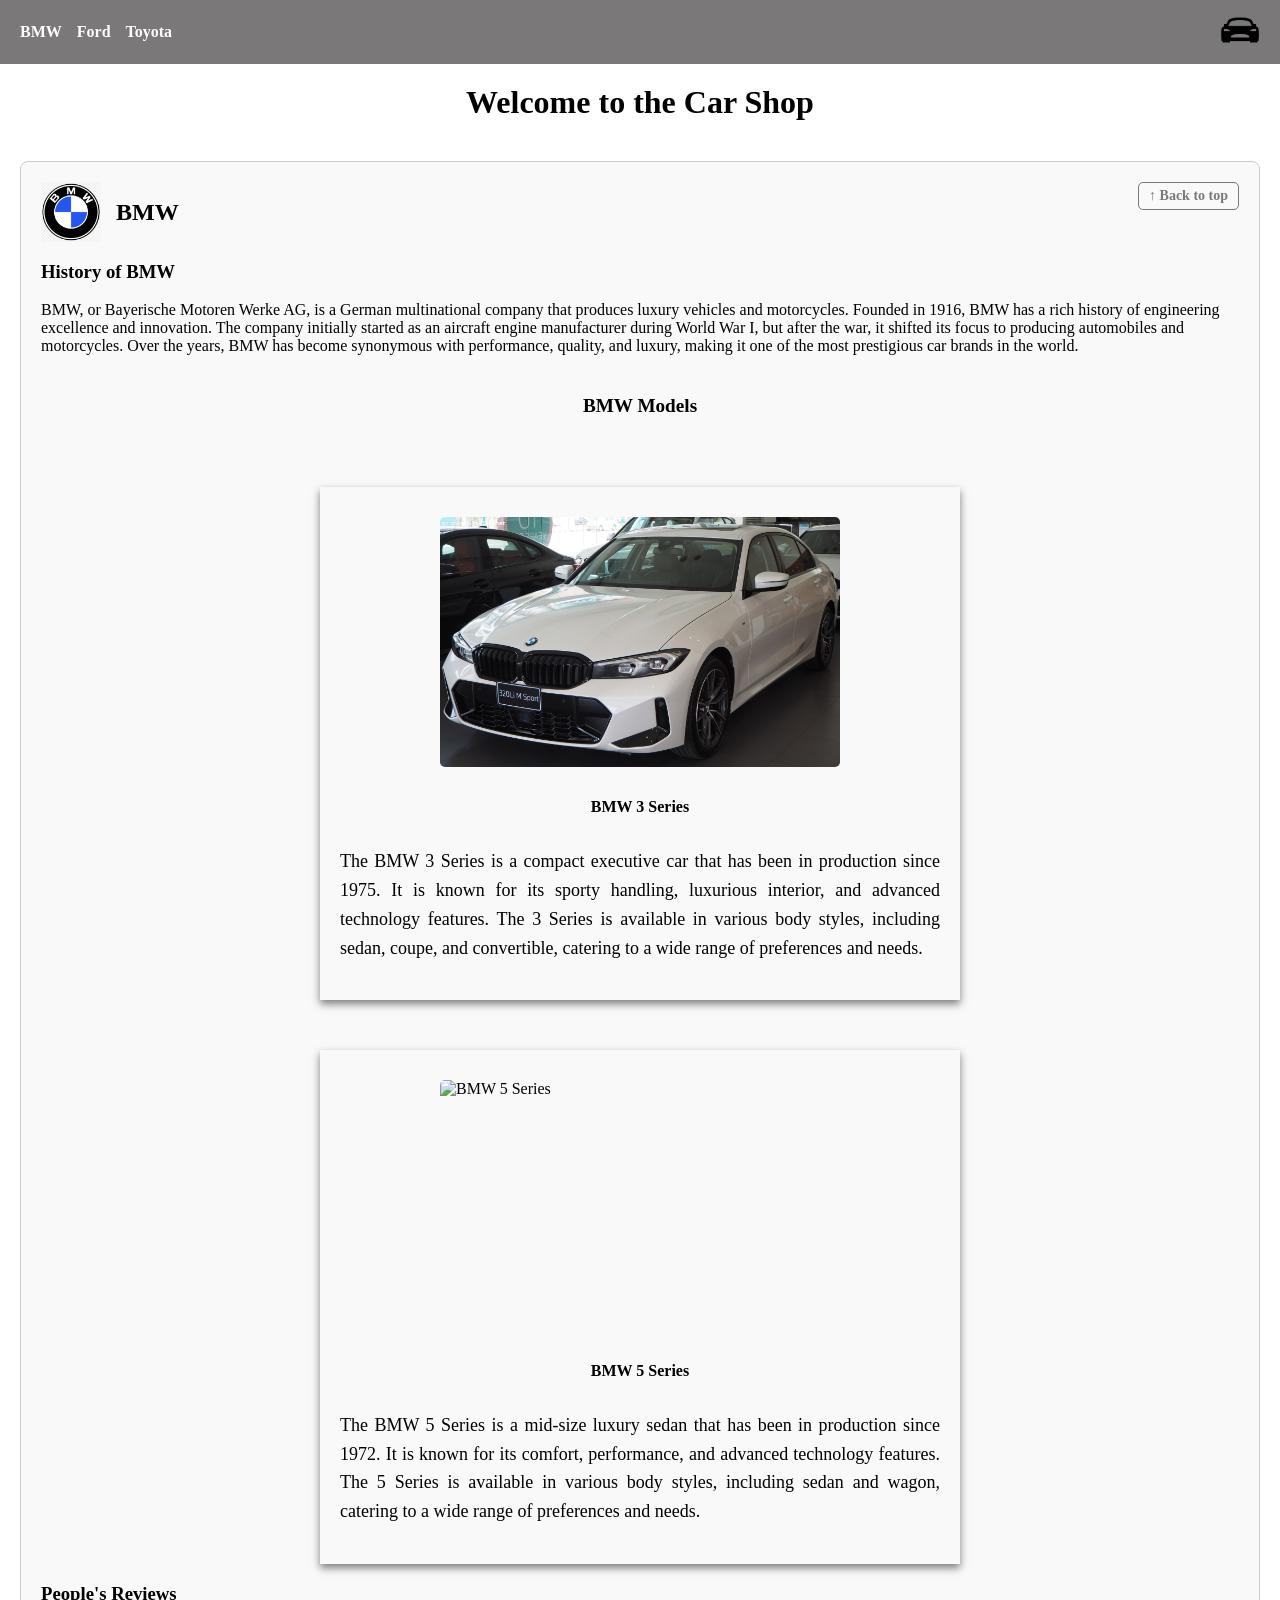
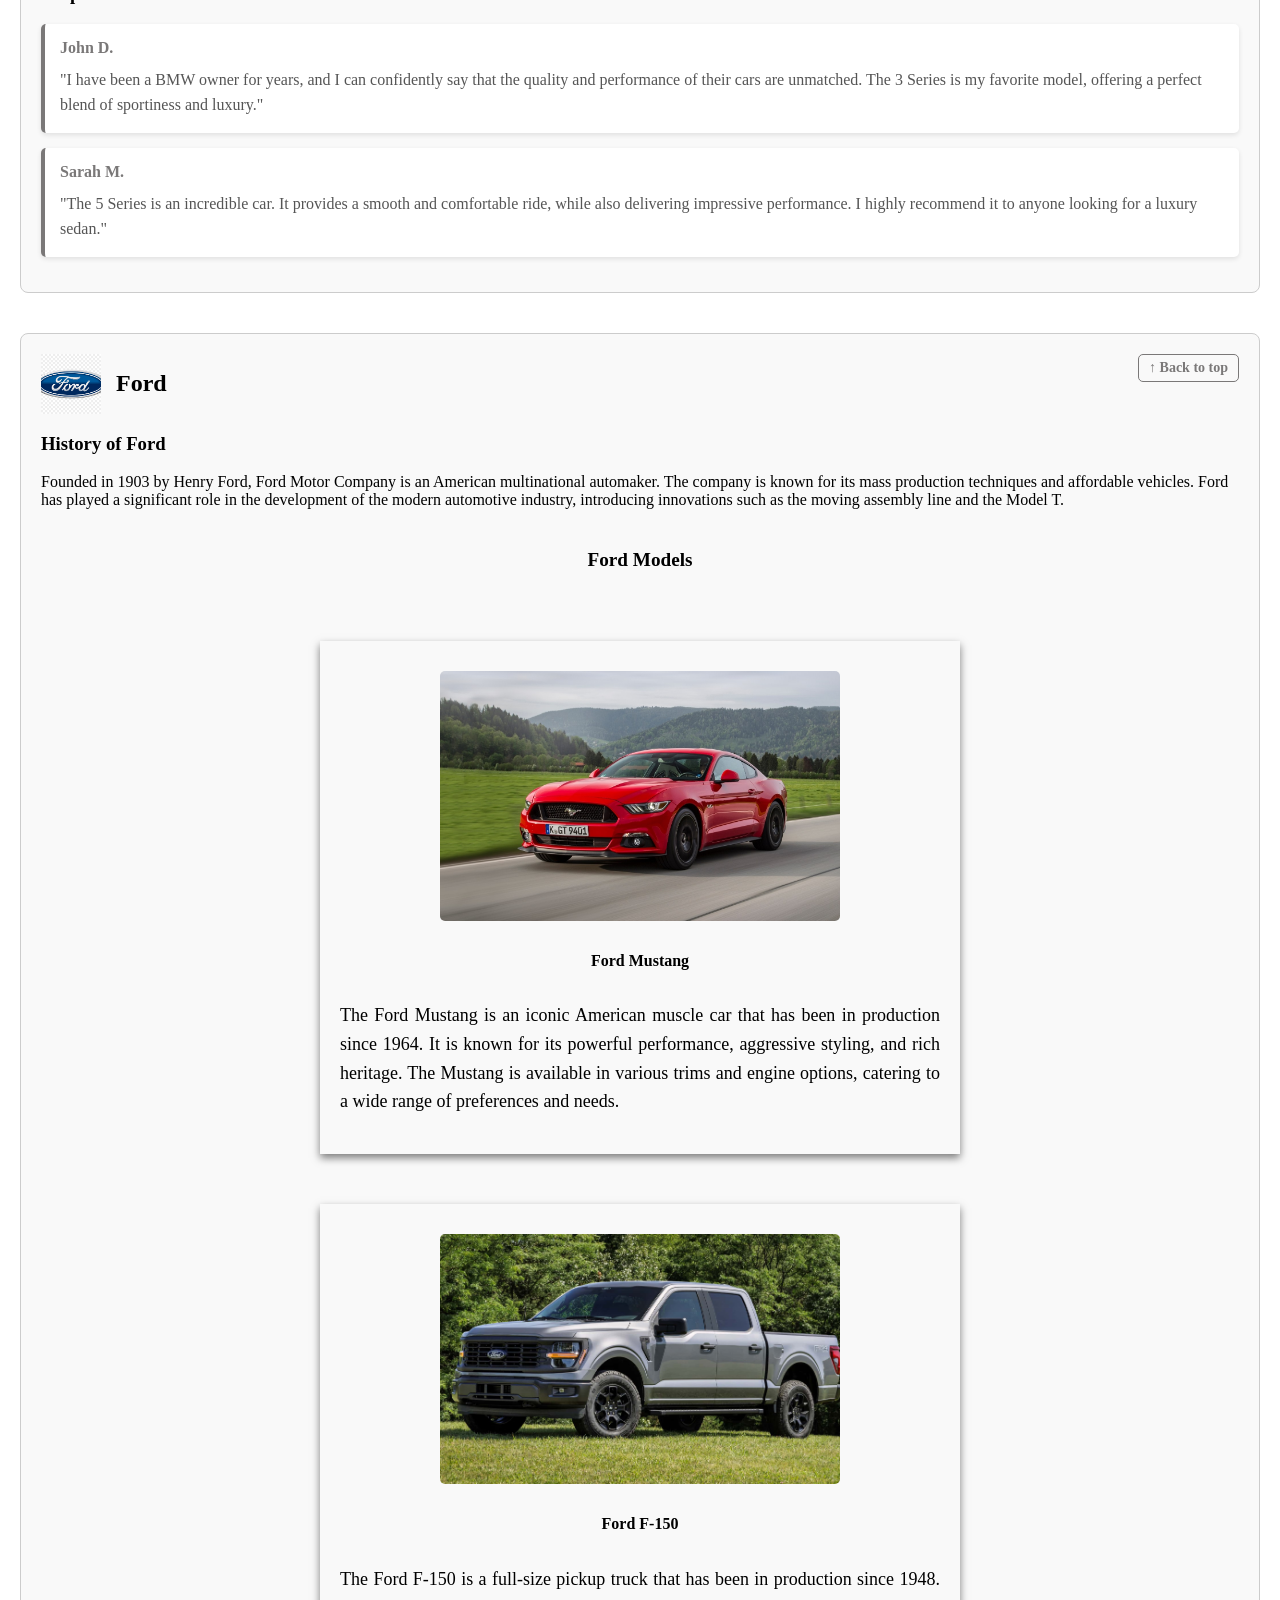
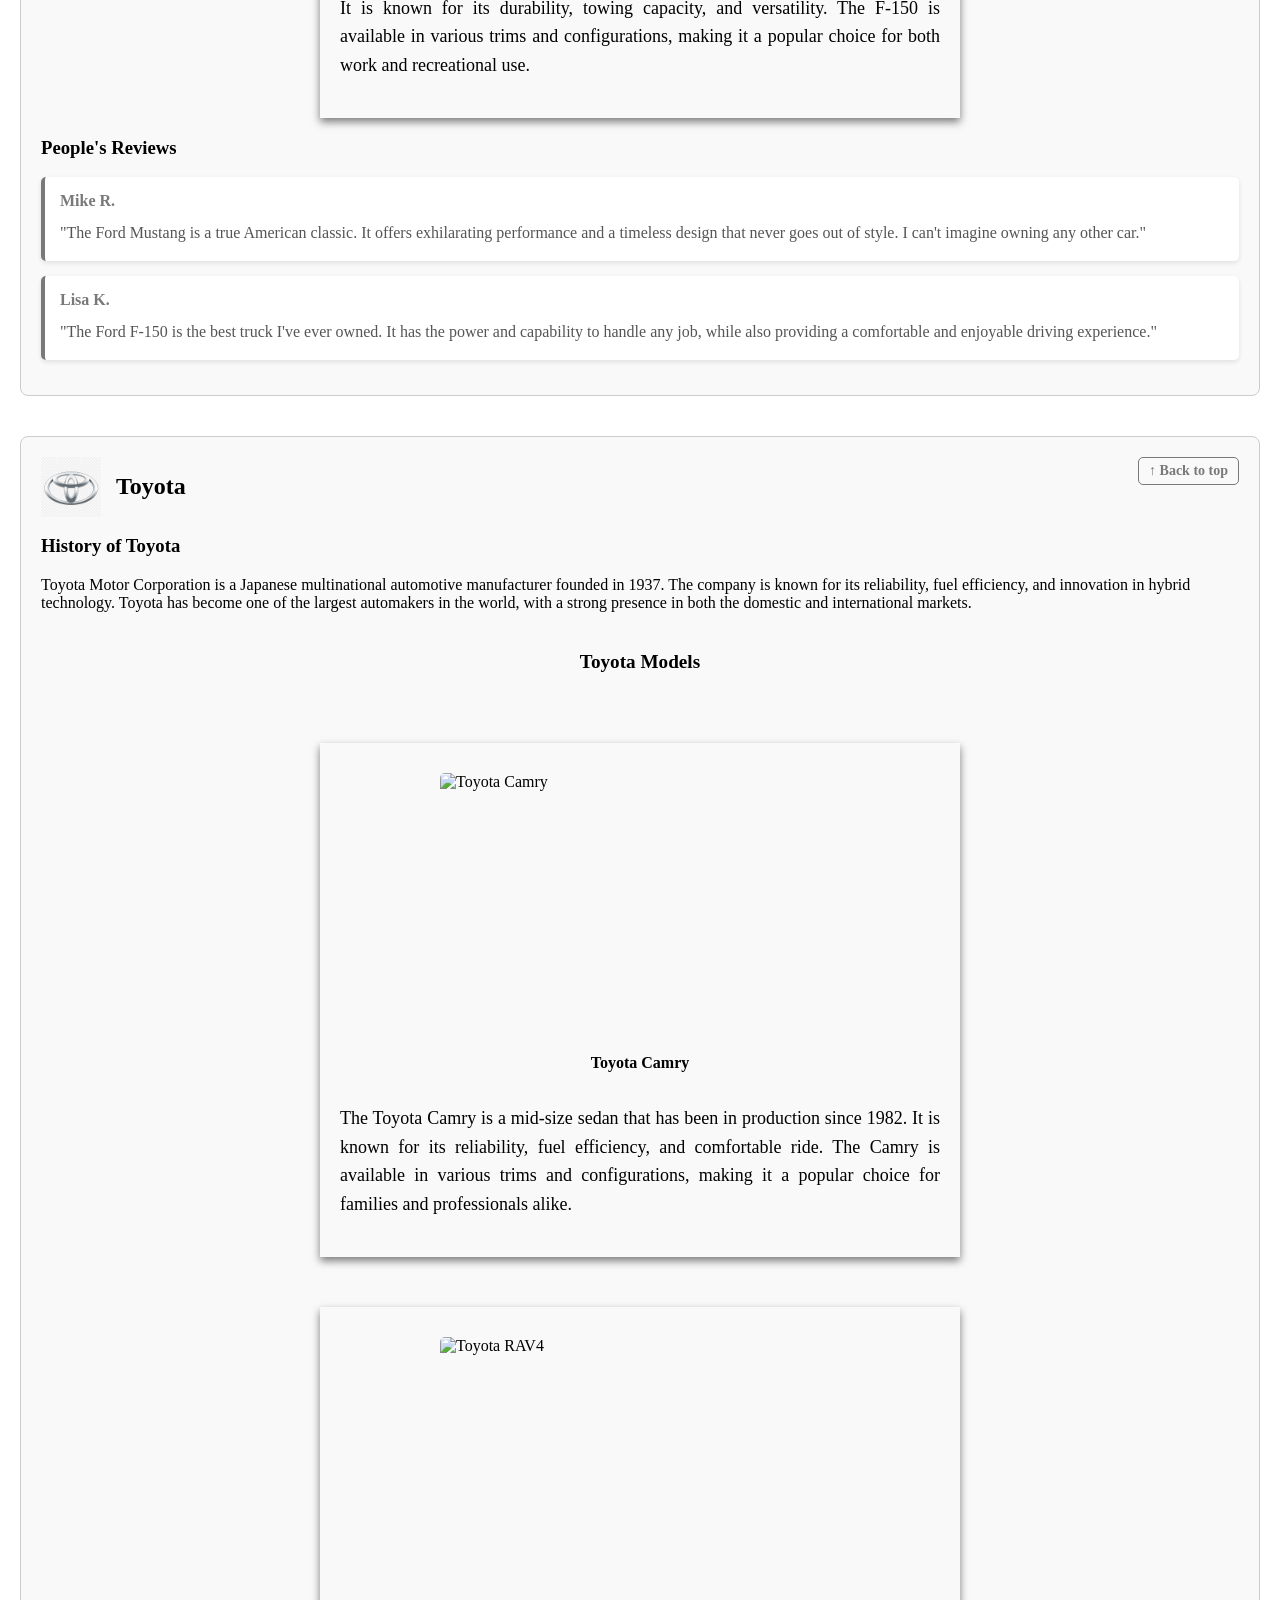
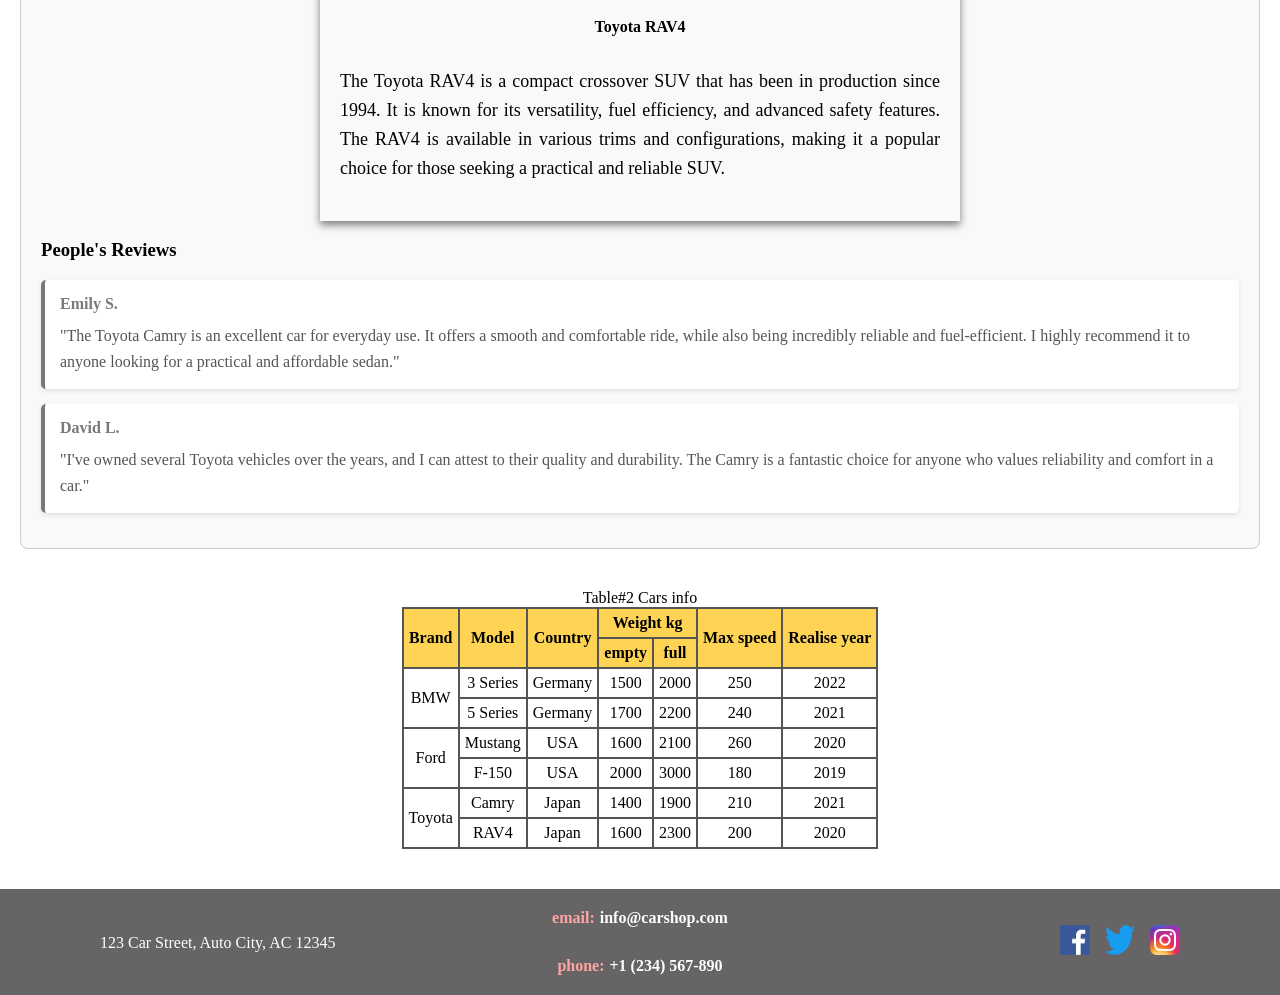
==== commit 0f3937a6: "initial commit" ====
--- a/index.html
+++ b/index.html
@@ -1,203 +1,333 @@
-<!DOCTYPE html>
+<!doctype html>
 <html lang="en">
-<head>
-    <meta charset="UTF-8">
-    <meta name="viewport" content="width=device-width, initial-scale=1.0">
-    <link rel="stylesheet" href="assets/style.css">
-    <link rel="shortcut icon" href="assets/icons/car.png" type="image/png">
+  <head>
+    <meta charset="UTF-8" />
+    <meta name="viewport" content="width=device-width, initial-scale=1.0" />
+    <link rel="stylesheet" href="./assets/style.css" />
+    <link rel="shortcut icon" href="./assets/icons/logo.png" type="image/png" />
     <title>Car Shop</title>
-</head>
-<body>
+  </head>
+  <body>
     <header>
-        <nav>
-            <ul class="menu">
-                <li><a href="#bmw">BMW</a></li>
-                <li><a href="#ford">Ford</a></li>
-                <li><a href="#toyota">Toyota</a></li>
-            </ul>
-        </nav>
-        <div class="logo"><img src="assets/icons/logo.png" alt="Car Icon"></div>
+      <nav>
+        <ul class="menu">
+          <li><a href="#bmw">BMW</a></li>
+          <li><a href="#ford">Ford</a></li>
+          <li><a href="#toyota">Toyota</a></li>
+        </ul>
+      </nav>
+      <div class="logo">
+        <img src="./assets/icons/logo.png" alt="Car Icon" />
+      </div>
     </header>
 
     <main>
-        <h1>Welcome to the Car Shop</h1>
-
-        <article id="bmw" class="car-brand">
-            <a href="#" class="back-to-top">↑ Back to top</a>
-            <div class="car-title">
-                <img class="icons-car" src="assets/icons/bmw.jpeg" alt="BMW Car">
-                <h2>BMW</h2>
-            </div>
-            <section class="history-brand">
-                <h3>History of BMW</h3>
-                <p>BMW, or Bayerische Motoren Werke AG, is a German multinational company
-                    that produces luxury vehicles and motorcycles. Founded in 1916,
-                    BMW has a rich history of engineering excellence and innovation.
-                    The company initially started as an aircraft engine manufacturer during World War I,
-                    but after the war, it shifted its focus to producing automobiles and motorcycles.
-                    Over the years, BMW has become synonymous with performance, quality, and luxury,
-                     making it one of the most prestigious car brands in the world.
-                </p>
-            </section>
-            <section class="description-model">
-                <h3>BMW Models</h3>
-                <div class="model">
-                    <img src="assets/images/bmw-3-Series.jpg" alt="BMW 3 Series">
-                    <div class="model-info">
-                        <h4>BMW 3 Series</h4>
-                        <p>The BMW 3 Series is a compact executive car that has been in production since 1975.
-                            It is known for its sporty handling, luxurious interior, and advanced technology features.
-                            The 3 Series is available in various body styles, including sedan, coupe, and convertible,
-                            catering to a wide range of preferences and needs.
-                        </p>
-                    </div>
-                </div>
-                <div class="model">
-                    <img src="assets/images/bmw-5-series.jpg" alt="BMW 5 Series">
-                    <div class="model-info">
-                        <h4>BMW 5 Series</h4>
-                        <p>The BMW 5 Series is a mid-size luxury sedan that has been in production since 1972.
-                            It is known for its comfort, performance, and advanced technology features.
-                            The 5 Series is available in various body styles, including sedan and wagon,
-                            catering to a wide range of preferences and needs.
-                        </p>
-                    </div>
-                </div>
-            </section >
-            <section class="people's-reviews">
-                <h3>People's Reviews</h3>
-                <div class="comment">
-                    <p class="comment-author">John D.</p>
-                    <p class="comment-text">"I have been a BMW owner for years, and I can confidently say that the quality and performance of their cars are unmatched. The 3 Series is my favorite model, offering a perfect blend of sportiness and luxury."</p>
-                </div>
-                <div class="comment">
-                    <p class="comment-author">Sarah M.</p>
-                    <p class="comment-text">"The 5 Series is an incredible car. It provides a smooth and comfortable ride, while also delivering impressive performance. I highly recommend it to anyone looking for a luxury sedan."</p>
-                </div>
-            </section>
-        </article>
-
-        <article id="ford" class="car-brand">
-            <a href="#" class="back-to-top">↑ Back to top</a>
-             <div class="car-title">
-                <img class="icons-car" src="assets/icons/ford.png" alt="Ford Car">
-                <h2>Ford</h2>
-            </div>
-            <section class="history-brand">
-                <h3>History of Ford</h3>
-                <p>Founded in 1903 by Henry Ford, Ford Motor Company is an American multinational automaker.
-                    The company is known for its mass production techniques and affordable vehicles.
-                    Ford has played a significant role in the development of the modern automotive industry,
-                    introducing innovations such as the moving assembly line and the Model T.
-                </p>
-            </section>
-            <section class="description-model">
-                <h3>Ford Models</h3>
-                <div class="model">
-                    <img src="assets/images/ford-mustang.jpg" alt="Ford Mustang">
-                    <div class="model-info">
-                        <h4>Ford Mustang</h4>
-                        <p>The Ford Mustang is an iconic American muscle car that has been in production since 1964.
-                            It is known for its powerful performance, aggressive styling, and rich heritage.
-                            The Mustang is available in various trims and engine options, catering to a wide range
-                             of preferences and needs.
-                        </p>
-                    </div>
-                </div>
-                <div class="model">
-                    <img src="assets/images/ford-f150.jpg" alt="Ford F-150">
-                    <div class="model-info">
-                        <h4>Ford F-150</h4>
-                        <p>The Ford F-150 is a full-size pickup truck that has been in production since 1948.
-                            It is known for its durability, towing capacity, and versatility.
-                            The F-150 is available in various trims and configurations, making it a popular choice for both work and recreational use.
-                        </p>
-                    </div>
-                </div>
-
-            </section>
-            <section class="people's-reviews">
-                <h3>People's Reviews</h3>
-                <div class="comment">
-                    <p class="comment-author">Mike R.</p>
-                    <p class="comment-text">"The Ford Mustang is a true American classic. It offers exhilarating performance and a timeless design that never goes out of style. I can't imagine owning any other car."</p>
-                </div>
-                <div class="comment">
-                    <p class="comment-author">Lisa K.</p>
-                    <p class="comment-text">"The Ford F-150 is the best truck I've ever owned. It has the power and capability to handle any job, while also providing a comfortable and enjoyable driving experience."</p>
-                </div>
-            </section>
-        </article>
-
-        <article id="toyota" class="car-brand">
-            <a href="#" class="back-to-top">↑ Back to top</a>
-             <div class="car-title">
-                <img class="icons-car" src="assets/icons/toyota.png" alt="Toyota Car">
-                <h2>Toyota</h2>
-            </div>
-            <section class="history-brand">
-                <h3>History of Toyota</h3>
-                <p>Toyota Motor Corporation is a Japanese multinational automotive manufacturer founded in 1937.
-                    The company is known for its reliability, fuel efficiency, and innovation in hybrid technology.
-                    Toyota has become one of the largest automakers in the world, with a strong presence in both
-                    the domestic and international markets.
-                </p>
-            </section>
-            <section class="description-model">
-                <h3>Toyota Models</h3>
-                <div class="model">
-                    <img src="assets/images/toyota-camry.jpg" alt="Toyota Camry">
-                    <div class="model-info">
-                        <h4>Toyota Camry</h4>
-                        <p>The Toyota Camry is a mid-size sedan that has been in production since 1982.
-                            It is known for its reliability, fuel efficiency, and comfortable ride.
-                            The Camry is available in various trims and configurations, making it a popular choice for families and professionals alike.
-                        </p>
-                    </div>
-                </div>
-                <div class="model">
-                    <img src="assets/images/toyota-rav4.jpg" alt="Toyota RAV4">
-                    <div class="model-info">
-                        <h4>Toyota RAV4</h4>
-                        <p>The Toyota RAV4 is a compact crossover SUV that has been in production since 1994.
-                            It is known for its versatility, fuel efficiency, and advanced safety features.
-                            The RAV4 is available in various trims and configurations, making it a popular choice for those seeking a practical and reliable SUV.
-                        </p>
-                    </div>
-            </section>
-            <section class="people's-reviews">
-                <h3>People's Reviews</h3>
-                <div class="comment">
-                    <p class="comment-author">Emily S.</p>
-                    <p class="comment-text">"The Toyota Camry is an excellent car for everyday use. It offers a smooth and comfortable ride, while also being incredibly reliable and fuel-efficient. I highly recommend it to anyone looking for a practical and affordable sedan."</p>
-                </div>
-                <div class="comment">
-                    <p class="comment-author">David L.</p>
-                    <p class="comment-text">"I've owned several Toyota vehicles over the years, and I can attest to their quality and durability. The Camry is a fantastic choice for anyone who values reliability and comfort in a car."</p>
-                </div>
-            </section>
-        </article>
+      <h1>Welcome to the Car Shop</h1>
+
+      <article id="bmw" class="car-brand">
+        <a href="#" class="back-to-top">↑ Back to top</a>
+        <div class="car-title">
+          <img class="icons-car" src="./assets/icons/bmw.jpeg" alt="BMW Car" />
+          <h2>BMW</h2>
+        </div>
+        <section class="history-brand">
+          <h3>History of BMW</h3>
+          <p>
+            BMW, or Bayerische Motoren Werke AG, is a German multinational
+            company that produces luxury vehicles and motorcycles. Founded in
+            1916, BMW has a rich history of engineering excellence and
+            innovation. The company initially started as an aircraft engine
+            manufacturer during World War I, but after the war, it shifted its
+            focus to producing automobiles and motorcycles. Over the years, BMW
+            has become synonymous with performance, quality, and luxury, making
+            it one of the most prestigious car brands in the world.
+          </p>
+        </section>
+        <section class="description-model">
+          <h3>BMW Models</h3>
+          <div class="model">
+            <img src="./assets/images/bmw-3-Series.jpg" alt="BMW 3 Series" />
+            <div class="model-info">
+              <h4>BMW 3 Series</h4>
+              <p>
+                The BMW 3 Series is a compact executive car that has been in
+                production since 1975. It is known for its sporty handling,
+                luxurious interior, and advanced technology features. The 3
+                Series is available in various body styles, including sedan,
+                coupe, and convertible, catering to a wide range of preferences
+                and needs.
+              </p>
+            </div>
+          </div>
+          <div class="model">
+            <img src="./assets/images/bmw-5-series.jpg" alt="BMW 5 Series" />
+            <div class="model-info">
+              <h4>BMW 5 Series</h4>
+              <p>
+                The BMW 5 Series is a mid-size luxury sedan that has been in
+                production since 1972. It is known for its comfort, performance,
+                and advanced technology features. The 5 Series is available in
+                various body styles, including sedan and wagon, catering to a
+                wide range of preferences and needs.
+              </p>
+            </div>
+          </div>
+        </section>
+        <section class="people's-reviews">
+          <h3>People's Reviews</h3>
+          <div class="comment">
+            <p class="comment-author">John D.</p>
+            <p class="comment-text">
+              "I have been a BMW owner for years, and I can confidently say that
+              the quality and performance of their cars are unmatched. The 3
+              Series is my favorite model, offering a perfect blend of
+              sportiness and luxury."
+            </p>
+          </div>
+          <div class="comment">
+            <p class="comment-author">Sarah M.</p>
+            <p class="comment-text">
+              "The 5 Series is an incredible car. It provides a smooth and
+              comfortable ride, while also delivering impressive performance. I
+              highly recommend it to anyone looking for a luxury sedan."
+            </p>
+          </div>
+        </section>
+      </article>
+
+      <article id="ford" class="car-brand">
+        <a href="#" class="back-to-top">↑ Back to top</a>
+        <div class="car-title">
+          <img class="icons-car" src="./assets/icons/ford.png" alt="Ford Car" />
+          <h2>Ford</h2>
+        </div>
+        <section class="history-brand">
+          <h3>History of Ford</h3>
+          <p>
+            Founded in 1903 by Henry Ford, Ford Motor Company is an American
+            multinational automaker. The company is known for its mass
+            production techniques and affordable vehicles. Ford has played a
+            significant role in the development of the modern automotive
+            industry, introducing innovations such as the moving assembly line
+            and the Model T.
+          </p>
+        </section>
+        <section class="description-model">
+          <h3>Ford Models</h3>
+          <div class="model">
+            <img src="./assets/images/ford-mustang.jpg" alt="Ford Mustang" />
+            <div class="model-info">
+              <h4>Ford Mustang</h4>
+              <p>
+                The Ford Mustang is an iconic American muscle car that has been
+                in production since 1964. It is known for its powerful
+                performance, aggressive styling, and rich heritage. The Mustang
+                is available in various trims and engine options, catering to a
+                wide range of preferences and needs.
+              </p>
+            </div>
+          </div>
+          <div class="model">
+            <img src="./assets/images/ford-f150.jpg" alt="Ford F-150" />
+            <div class="model-info">
+              <h4>Ford F-150</h4>
+              <p>
+                The Ford F-150 is a full-size pickup truck that has been in
+                production since 1948. It is known for its durability, towing
+                capacity, and versatility. The F-150 is available in various
+                trims and configurations, making it a popular choice for both
+                work and recreational use.
+              </p>
+            </div>
+          </div>
+        </section>
+        <section class="people's-reviews">
+          <h3>People's Reviews</h3>
+          <div class="comment">
+            <p class="comment-author">Mike R.</p>
+            <p class="comment-text">
+              "The Ford Mustang is a true American classic. It offers
+              exhilarating performance and a timeless design that never goes out
+              of style. I can't imagine owning any other car."
+            </p>
+          </div>
+          <div class="comment">
+            <p class="comment-author">Lisa K.</p>
+            <p class="comment-text">
+              "The Ford F-150 is the best truck I've ever owned. It has the
+              power and capability to handle any job, while also providing a
+              comfortable and enjoyable driving experience."
+            </p>
+          </div>
+        </section>
+      </article>
+
+      <article id="toyota" class="car-brand">
+        <a href="#" class="back-to-top">↑ Back to top</a>
+        <div class="car-title">
+          <img
+            class="icons-car"
+            src="./assets/icons/toyota.png"
+            alt="Toyota Car"
+          />
+          <h2>Toyota</h2>
+        </div>
+        <section class="history-brand">
+          <h3>History of Toyota</h3>
+          <p>
+            Toyota Motor Corporation is a Japanese multinational automotive
+            manufacturer founded in 1937. The company is known for its
+            reliability, fuel efficiency, and innovation in hybrid technology.
+            Toyota has become one of the largest automakers in the world, with a
+            strong presence in both the domestic and international markets.
+          </p>
+        </section>
+        <section class="description-model">
+          <h3>Toyota Models</h3>
+          <div class="model">
+            <img src="./assets/images/toyota-camry.jpg" alt="Toyota Camry" />
+            <div class="model-info">
+              <h4>Toyota Camry</h4>
+              <p>
+                The Toyota Camry is a mid-size sedan that has been in production
+                since 1982. It is known for its reliability, fuel efficiency,
+                and comfortable ride. The Camry is available in various trims
+                and configurations, making it a popular choice for families and
+                professionals alike.
+              </p>
+            </div>
+          </div>
+          <div class="model">
+            <img src="./assets/images/toyota-rav4.jpg" alt="Toyota RAV4" />
+            <div class="model-info">
+              <h4>Toyota RAV4</h4>
+              <p>
+                The Toyota RAV4 is a compact crossover SUV that has been in
+                production since 1994. It is known for its versatility, fuel
+                efficiency, and advanced safety features. The RAV4 is available
+                in various trims and configurations, making it a popular choice
+                for those seeking a practical and reliable SUV.
+              </p>
+            </div>
+          </div>
+        </section>
+        <section class="people's-reviews">
+          <h3>People's Reviews</h3>
+          <div class="comment">
+            <p class="comment-author">Emily S.</p>
+            <p class="comment-text">
+              "The Toyota Camry is an excellent car for everyday use. It offers
+              a smooth and comfortable ride, while also being incredibly
+              reliable and fuel-efficient. I highly recommend it to anyone
+              looking for a practical and affordable sedan."
+            </p>
+          </div>
+          <div class="comment">
+            <p class="comment-author">David L.</p>
+            <p class="comment-text">
+              "I've owned several Toyota vehicles over the years, and I can
+              attest to their quality and durability. The Camry is a fantastic
+              choice for anyone who values reliability and comfort in a car."
+            </p>
+          </div>
+        </section>
+      </article>
+
+      <table class="table">
+        <caption>
+          Table#2 Cars info
+        </caption>
+        <thead>
+          <tr>
+            <th rowspan="2">Brand</th>
+            <th rowspan="2">Model</th>
+            <th rowspan="2">Country</th>
+            <th colspan="2">Weight kg</th>
+            <th rowspan="2">Max speed</th>
+            <th rowspan="2">Realise year</th>
+          </tr>
+          <tr>
+            <th>empty</th>
+            <th>full</th>
+          </tr>
+        </thead>
+        <tbody>
+          <tr>
+            <td rowspan="2">BMW</td>
+            <td>3 Series</td>
+            <td>Germany</td>
+            <td>1500</td>
+            <td>2000</td>
+            <td>250</td>
+            <td>2022</td>
+          </tr>
+          <tr>
+            <td>5 Series</td>
+            <td>Germany</td>
+            <td>1700</td>
+            <td>2200</td>
+            <td>240</td>
+            <td>2021</td>
+          </tr>
+          <tr>
+            <td rowspan="2">Ford</td>
+            <td>Mustang</td>
+            <td>USA</td>
+            <td>1600</td>
+            <td>2100</td>
+            <td>260</td>
+            <td>2020</td>
+          </tr>
+          <tr>
+            <td>F-150</td>
+            <td>USA</td>
+            <td>2000</td>
+            <td>3000</td>
+            <td>180</td>
+            <td>2019</td>
+          </tr>
+          <tr>
+            <td rowspan="2">Toyota</td>
+            <td>Camry</td>
+            <td>Japan</td>
+            <td>1400</td>
+            <td>1900</td>
+            <td>210</td>
+            <td>2021</td>
+          </tr>
+          <tr>
+            <td>RAV4</td>
+            <td>Japan</td>
+            <td>1600</td>
+            <td>2300</td>
+            <td>200</td>
+            <td>2020</td>
+          </tr>
+        </tbody>
+      </table>
     </main>
 
     <footer>
-        <address>
-            <p>123 Car Street, Auto City, AC 12345</p>
-        </address>
-        <div class="email">
-            <div class="contacts-info">
-                <p>email:</p>
-                <a href="mailto:info@carshop.com">info@carshop.com</a>
-            </div>
-            <div class="contacts-info">
-                <p>phone:</p>
-                 <a href="tel:+1234567890">+1 (234) 567-890</a>
-            </div>
-        </div>
-        <div class="social-media">
-            <a href="#"><img src="assets/icons/facebook.png" alt="Facebook"></a>
-            <a href="#"><img src="assets/icons/twitter.png" alt="Twitter"></a>
-            <a href="#"><img src="assets/icons/instagram.png" alt="Instagram"></a>  
-        </div>
+      <address>
+        <p>123 Car Street, Auto City, AC 12345</p>
+      </address>
+      <div class="email">
+        <div class="contacts-info">
+          <p>email:</p>
+          <a href="mailto:info@carshop.com">info@carshop.com</a>
+        </div>
+        <div class="contacts-info">
+          <p>phone:</p>
+          <a href="tel:+1234567890">+1 (234) 567-890</a>
+        </div>
+      </div>
+      <div class="social-media">
+        <a href="#"><img src="./assets/icons/facebook.png" alt="Facebook" /></a>
+        <a href="#"><img src="./assets/icons/twitter.png" alt="Twitter" /></a>
+        <a href="#"
+          ><img src="./assets/icons/instagram.png" alt="Instagram"
+        /></a>
+      </div>
     </footer>
-</body>
-</html>+  </body>
+</html>
--- a/assets/style.css
+++ b/assets/style.css
@@ -2,6 +2,9 @@
 body {
     margin: 0;
     padding: 0;
+}
+
+html{
     scroll-behavior: smooth;
 }
 /* header styling */
@@ -63,7 +66,7 @@
     padding: 5px 10px;
     border: 1px solid #7a7878;
     border-radius: 5px;
-    transition: all 0.3s ease;
+    transition: all 1s ease;
 }
 
 .back-to-top:hover {
@@ -103,7 +106,7 @@
     margin-bottom: 20px;
 }
 
-.description-model .model {
+.description-model .model{
     display: flex;
     flex-direction: column;
     align-items: center;
@@ -232,4 +235,21 @@
     gap: 5px;
     align-items: center;
     justify-content: center;
+}
+
+.table{
+    border: #555 2px solid;
+    border-collapse: collapse;
+    margin: auto;
+}
+.table > thead > tr > th{
+    border: #555 2px solid;
+    padding: 5px;
+    background-color: #ffc107af;
+}
+
+.table > tbody > tr > td{
+    border: #555 2px solid;
+    padding: 5px;
+    text-align: center;
 }
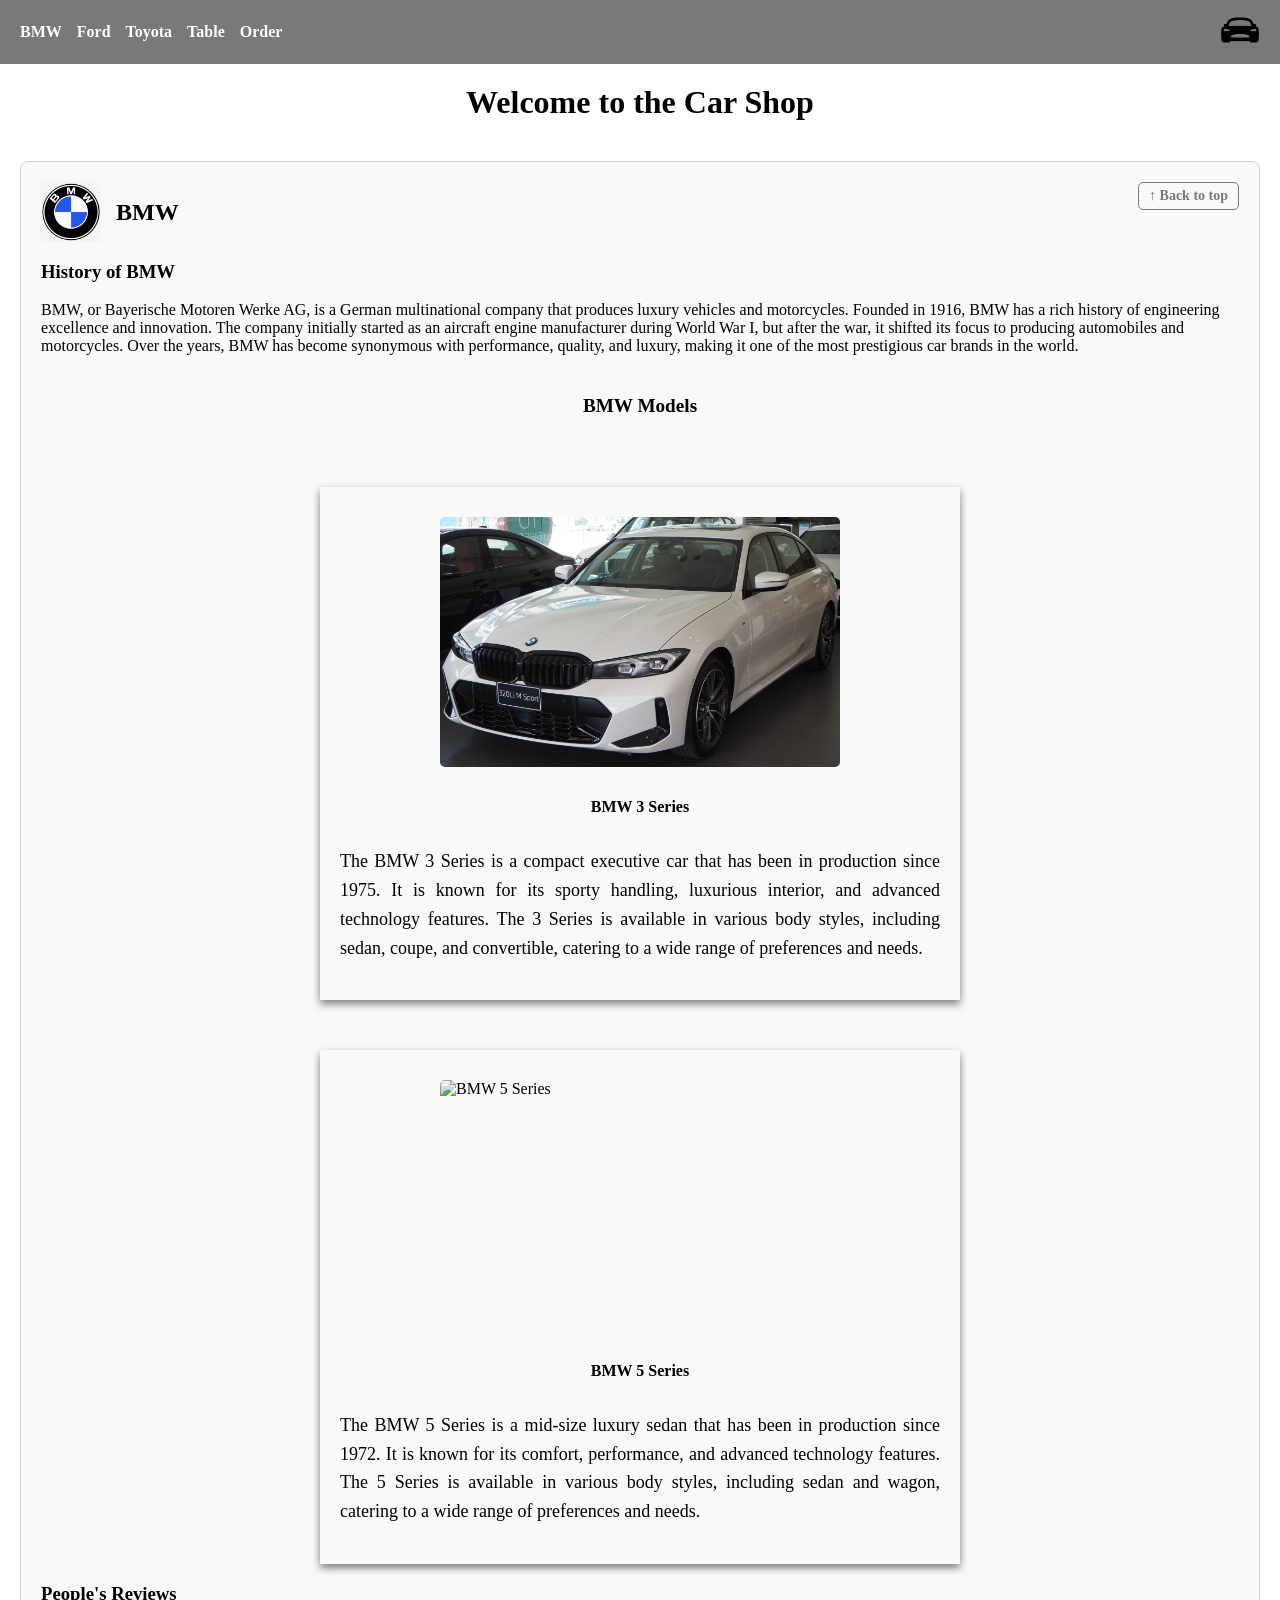
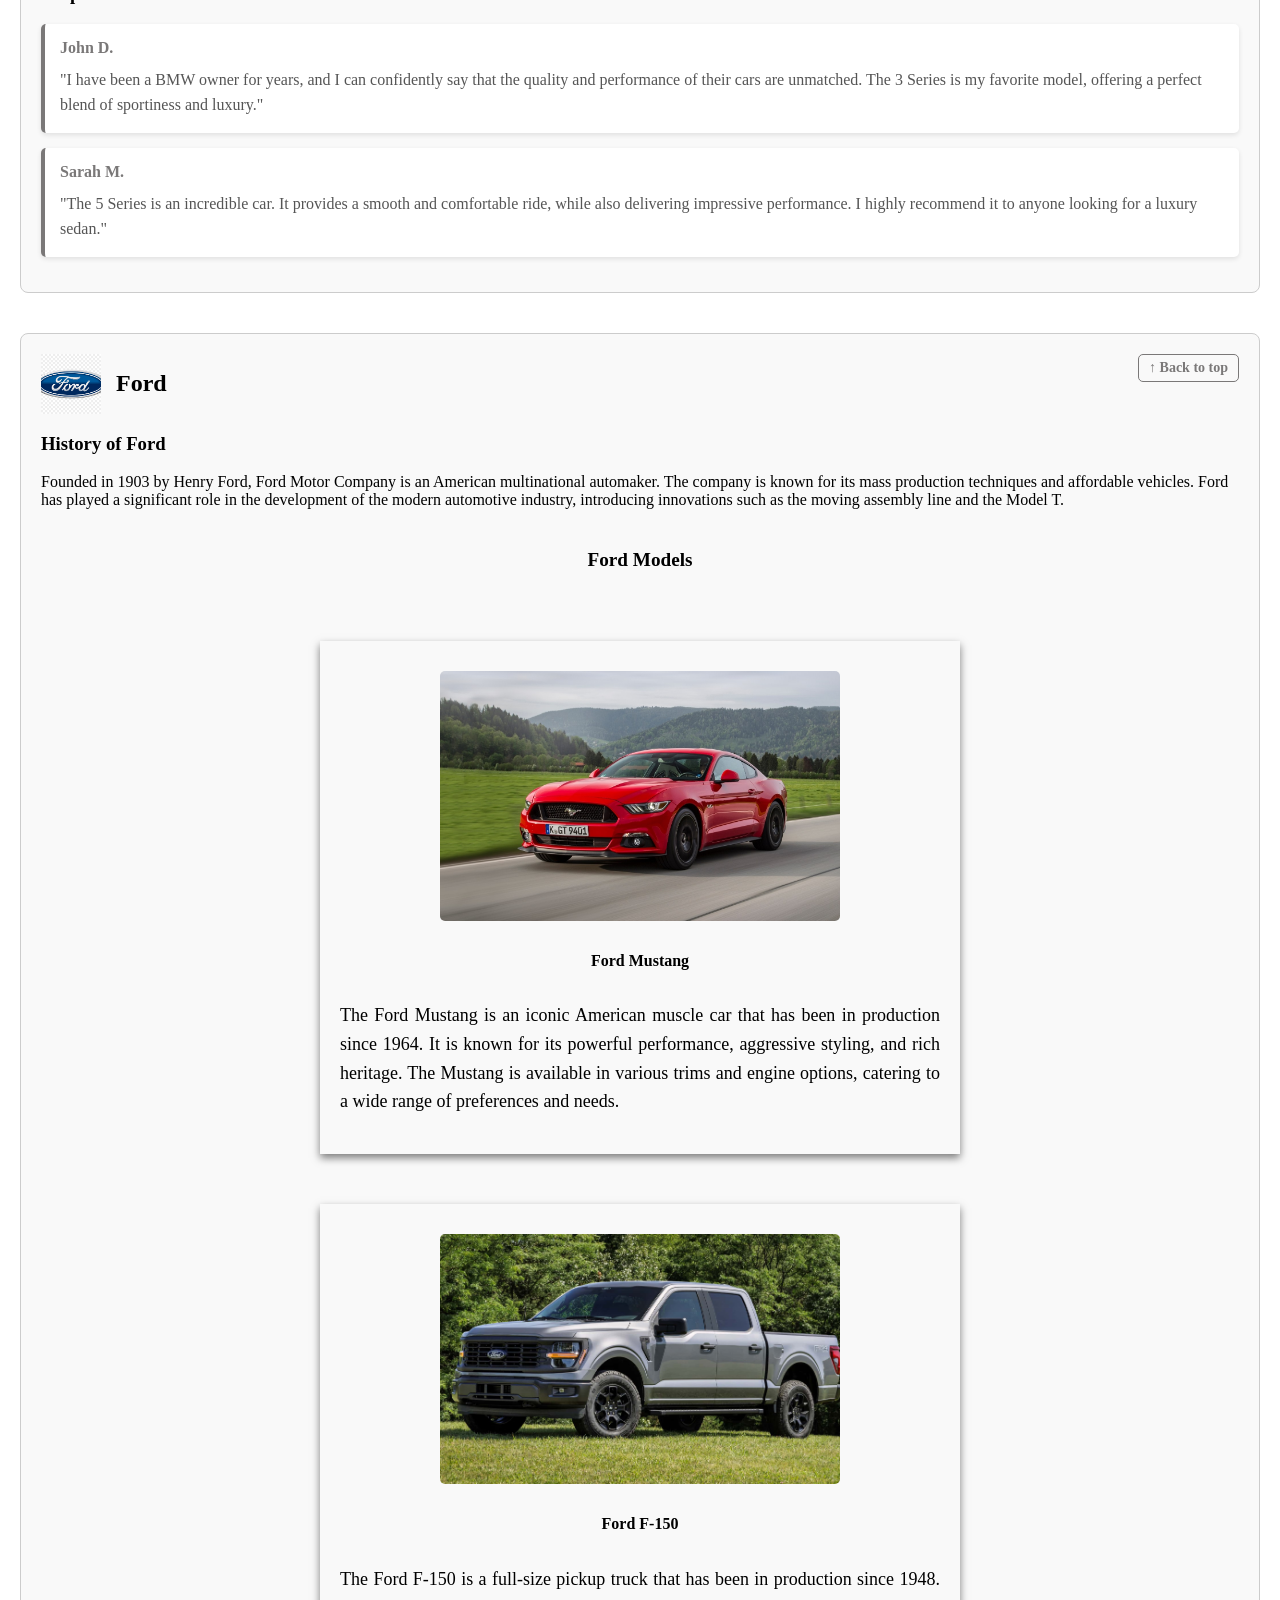
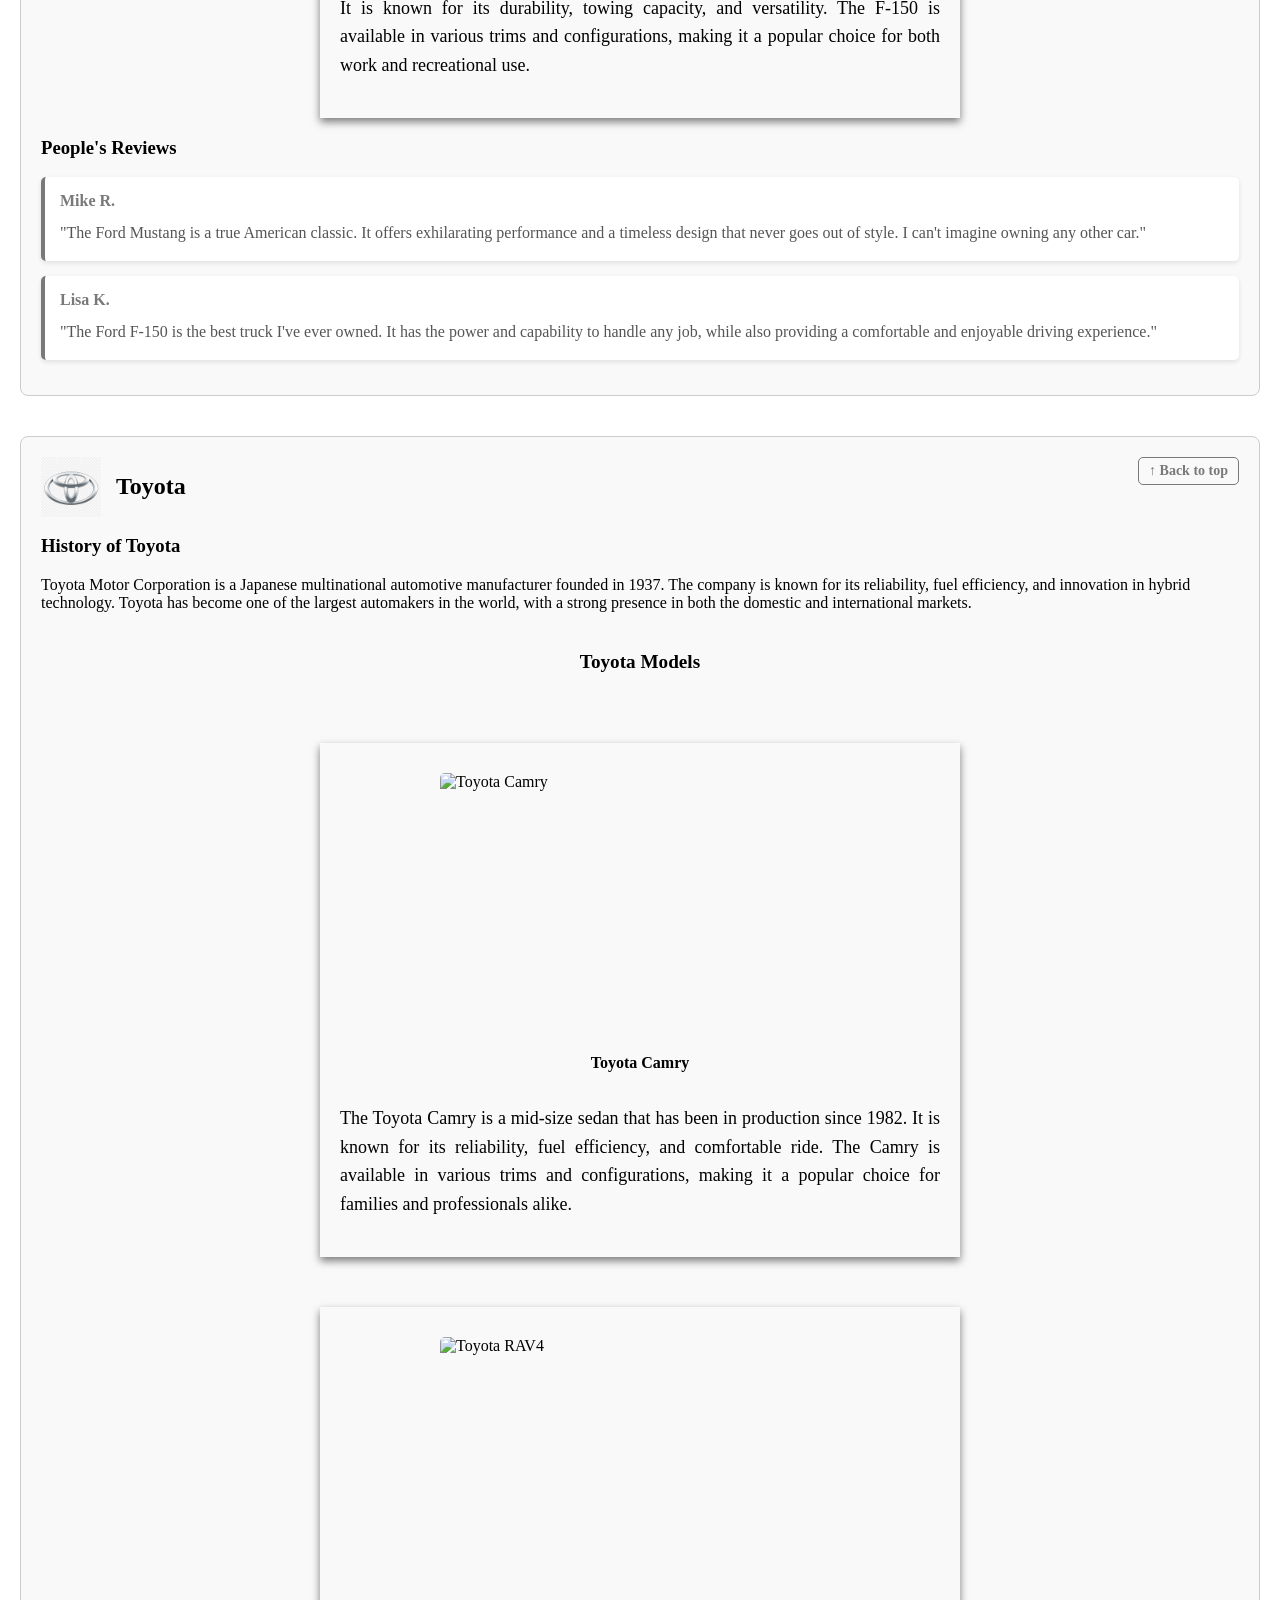
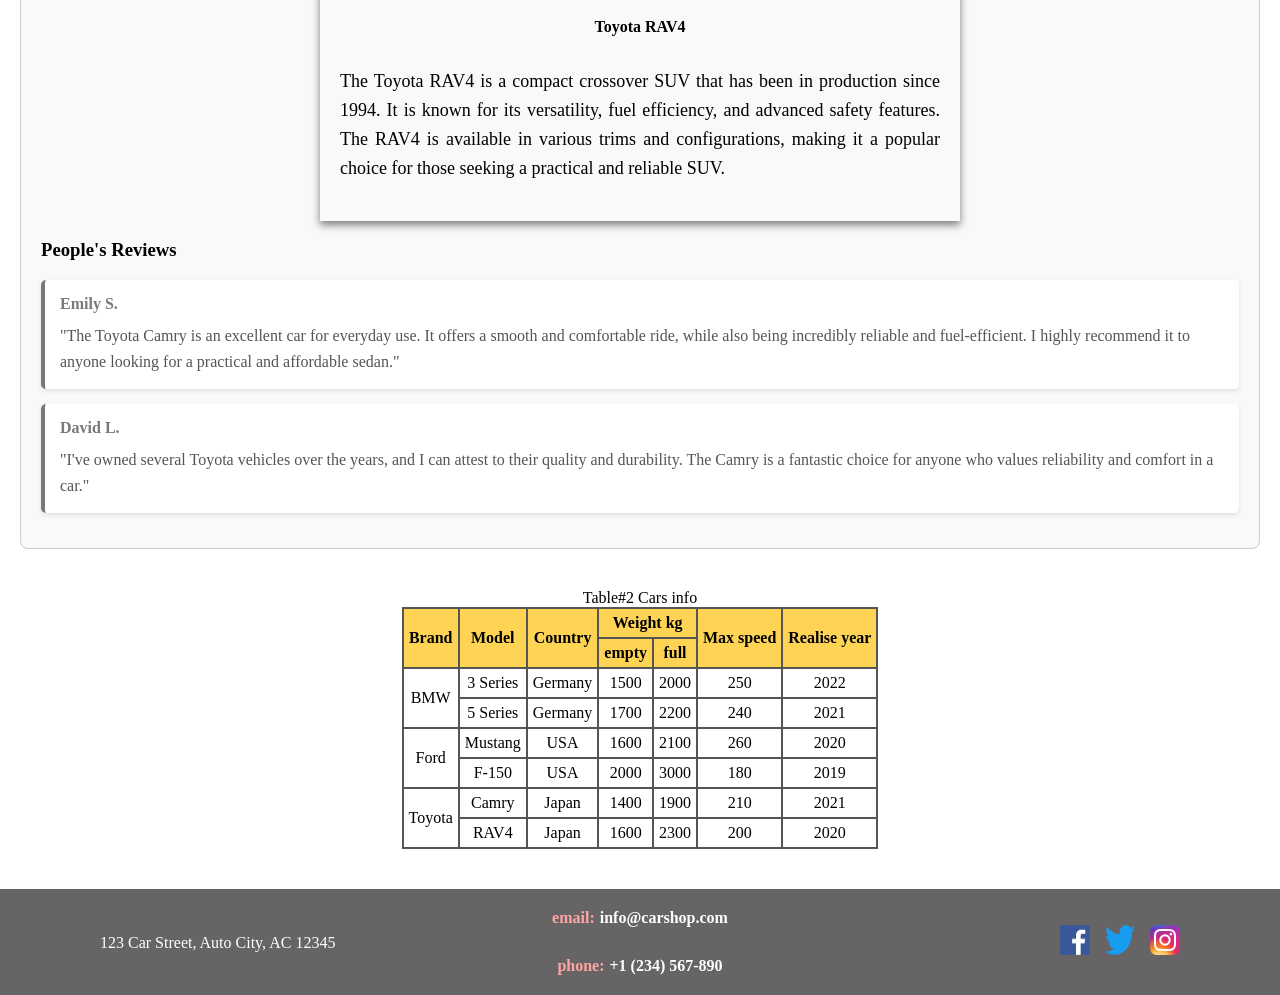
==== commit 9d76cc39: "create form" ====
--- a/index.html
+++ b/index.html
@@ -3,7 +3,7 @@
   <head>
     <meta charset="UTF-8" />
     <meta name="viewport" content="width=device-width, initial-scale=1.0" />
-    <link rel="stylesheet" href="./assets/style.css" />
+    <link rel="stylesheet" href="./assets/css/style.css" />
     <link rel="shortcut icon" href="./assets/icons/logo.png" type="image/png" />
     <title>Car Shop</title>
   </head>
@@ -14,6 +14,8 @@
           <li><a href="#bmw">BMW</a></li>
           <li><a href="#ford">Ford</a></li>
           <li><a href="#toyota">Toyota</a></li>
+          <li><a href="#table">Table</a></li>
+          <li><a href="./form.html">Order</a></li>
         </ul>
       </nav>
       <div class="logo">
@@ -233,7 +235,7 @@
         </section>
       </article>
 
-      <table class="table">
+      <table id="table" class="table">
         <caption>
           Table#2 Cars info
         </caption>
@@ -331,3 +333,4 @@
     </footer>
   </body>
 </html>
+
--- a/assets/css/style.css
+++ b/assets/css/style.css
@@ -0,0 +1,255 @@
+
+body {
+    margin: 0;
+    padding: 0;
+}
+
+html{
+    scroll-behavior: smooth;
+}
+/* header styling */
+header {
+    display: flex;
+    justify-content: space-between;
+    align-items: center;
+    padding: 10px 20px;
+    background-color: #7a7878;
+    color: #fff;
+}
+
+nav .menu {
+    list-style: none;
+    margin: 0;
+    padding: 0;
+    display: flex;
+    gap: 15px;
+}
+
+nav .menu li a {
+    color: #fff;
+    text-decoration: none;
+    font-weight: bold;
+}
+
+nav .menu li a:hover {
+    text-decoration: underline;
+}
+
+.logo img {
+    height: 40px;
+}
+
+
+main h1 {
+    text-align: center;
+    margin-top: 20px;
+}
+
+/* car brand sections */
+.car-brand {
+    margin: 40px 20px;
+    padding: 20px;
+    border: 1px solid #ccc;
+    border-radius: 8px;
+    background-color: #f9f9f9;
+    position: relative;
+}
+
+.back-to-top {
+    position: absolute;
+    top: 20px;
+    right: 20px;
+    color: #7a7878;
+    text-decoration: none;
+    font-weight: bold;
+    font-size: 14px;
+    padding: 5px 10px;
+    border: 1px solid #7a7878;
+    border-radius: 5px;
+    transition: all 1s ease;
+}
+
+.back-to-top:hover {
+    background-color: #7a7878;
+    color: #fff;
+}
+
+.car-title {
+    display: flex;
+    align-items: center;
+    gap: 15px;
+}
+
+.car-title .icons-car {
+    width: 60px;
+    height: 60px;
+    object-fit: cover;
+}
+
+.car-title h2 {
+    font-size: 1.5rem;
+    margin: 0;
+}
+/* description and model sections */
+.description-model {
+    display: flex;
+    flex-wrap: wrap;
+    gap: 50px;
+    justify-content: center;
+    margin-top: 20px;
+}
+
+.description-model h3 {
+    font-size: 1.2rem;
+    text-align: center;
+    flex-basis: 100%;
+    margin-bottom: 20px;
+}
+
+.description-model .model{
+    display: flex;
+    flex-direction: column;
+    align-items: center;
+    gap: 10px;
+    max-width: 600px;
+    box-shadow: 0px 4px 8px rgba(0, 0, 0, 0.5);
+    padding: 20px;
+}
+
+.model-info {
+    display: flex;
+    flex-direction: column;
+    align-items: center;
+}
+
+.description-model img {
+    width: 400px;
+    height: 250px;
+    object-fit: cover;
+    border-radius: 5px;
+    margin-top: 10px;
+}
+
+.description-model p {
+    font-size: 18px;
+    line-height: 1.6;
+    margin-top: 10px;
+    text-align: justify;
+}
+
+/* comment styling */
+.comment {
+    background-color: #fff;
+    border-left: 4px solid #7a7878;
+    padding: 15px;
+    margin: 15px 0;
+    border-radius: 5px;
+    box-shadow: 0px 2px 5px rgba(0, 0, 0, 0.1);
+}
+
+.comment-author {
+    font-weight: bold;
+    color: #7a7878;
+    margin: 0 0 10px 0;
+    font-size: 16px;
+}
+
+.comment-text {
+    color: #555;
+    margin: 0;
+    line-height: 1.6;
+    font-size: 16px;
+}
+/* footer styling */
+footer {
+    display: flex;
+    justify-content: space-between;
+    align-items: center;
+    padding: 10px 100px 10px 100px;
+    background-color: #666464;
+    color: #fff;
+    margin-top: 40px;
+}
+
+address {
+    flex: 1;
+    text-align: left;
+}
+
+address p{
+    font-style: normal;
+    line-height: 1.6;
+    padding: 0;
+    margin: 0;
+}
+
+.email{
+    flex: 2;
+    text-align: center;
+    display: flex;
+    flex-direction: column;
+    gap: 10px;
+}
+
+.email a{
+    color: #fff;
+    text-decoration: none;
+    font-weight: bold;
+    transition: color 0.3s ease;
+}
+
+.email p{
+    font-weight: bold;
+    color: #ffa5a5;
+    margin: 10px 0;
+}
+
+.email a:hover{
+    color: #ffc107;
+}
+
+.social-media {
+    flex: 1;
+    text-align: right;
+    display: flex;
+    gap: 15px;
+    justify-content: flex-end;
+}
+
+.social-media a {
+    display: inline-block;
+    transition: transform 0.3s ease;
+}
+
+.social-media img {
+    width: 30px;
+    height: 30px;
+}
+
+.social-media a:hover {
+    transform: scale(1.2);
+}
+
+.contacts-info {
+    display: flex;
+    gap: 5px;
+    align-items: center;
+    justify-content: center;
+}
+
+.table{
+    border: #555 2px solid;
+    border-collapse: collapse;
+    margin: auto;
+}
+.table > thead > tr > th{
+    border: #555 2px solid;
+    padding: 5px;
+    background-color: #ffc107af;
+}
+
+.table > tbody > tr > td{
+    border: #555 2px solid;
+    padding: 5px;
+    text-align: center;
+}
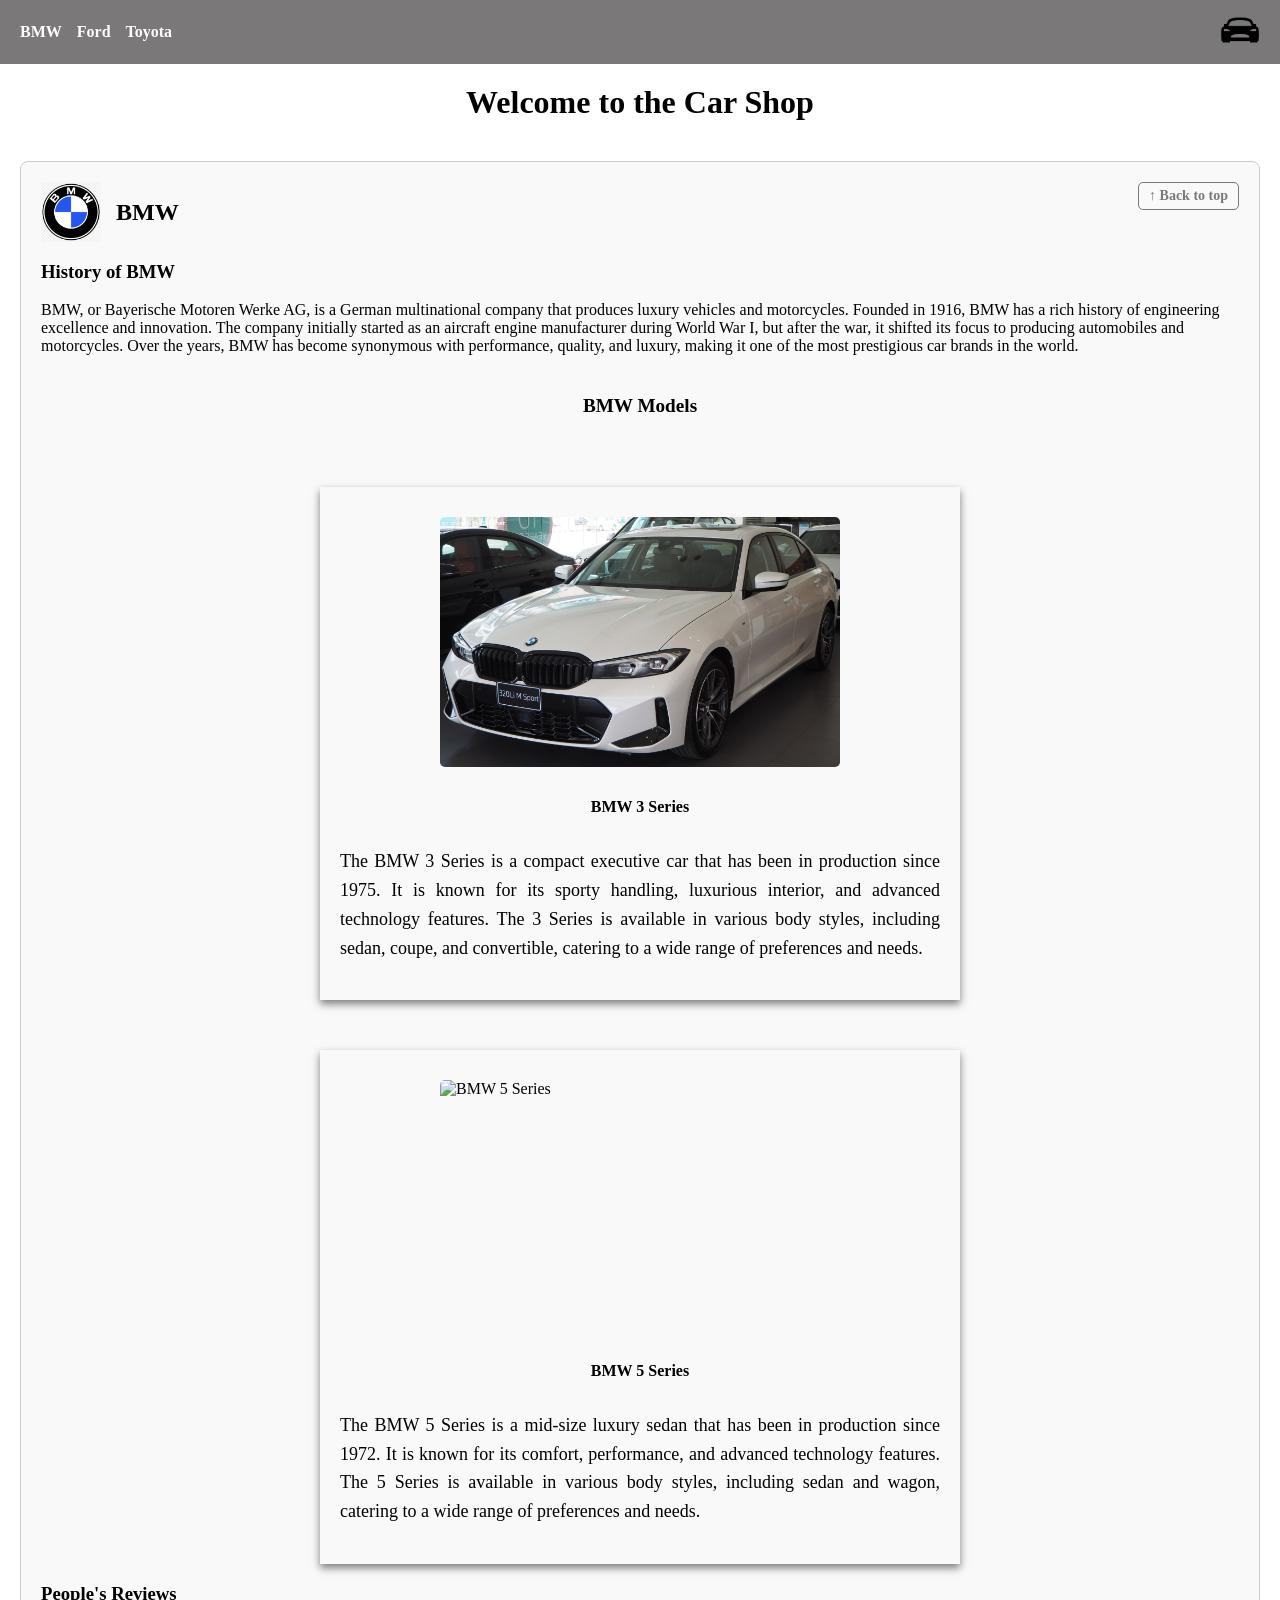
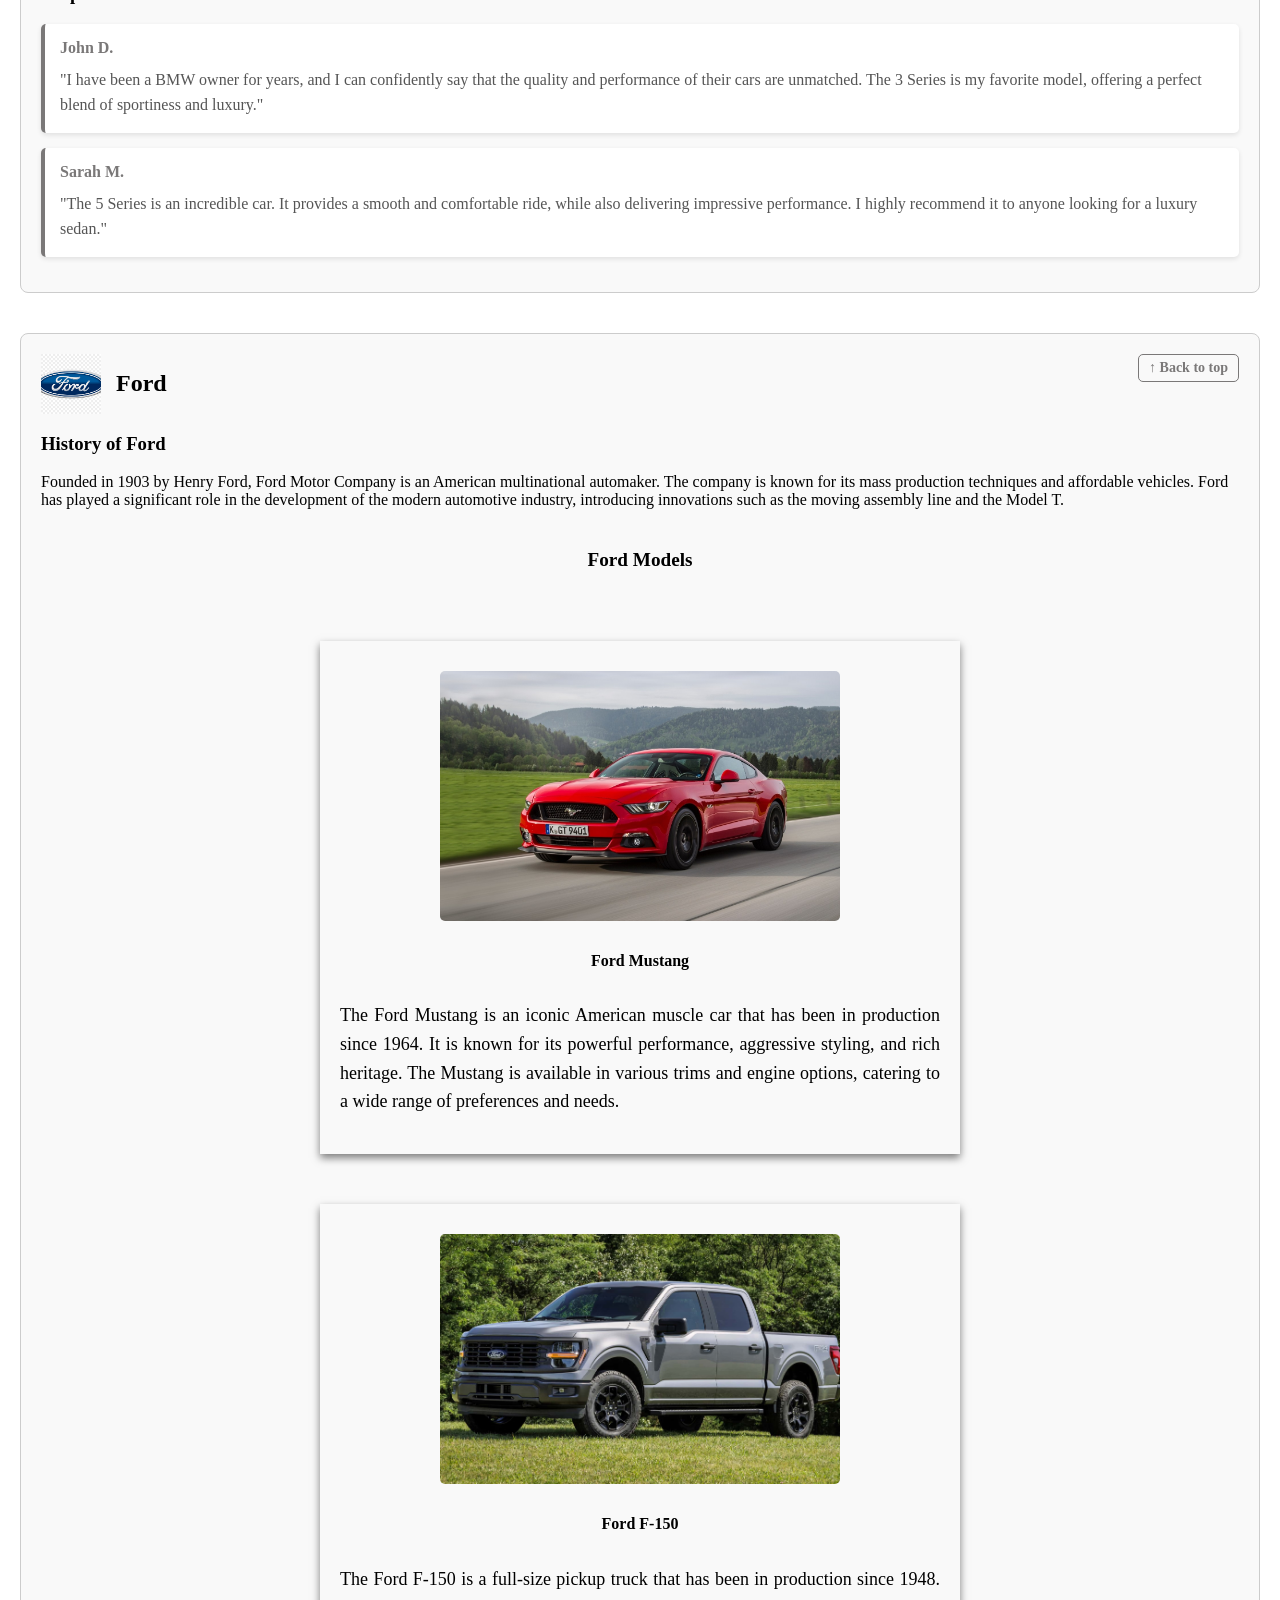
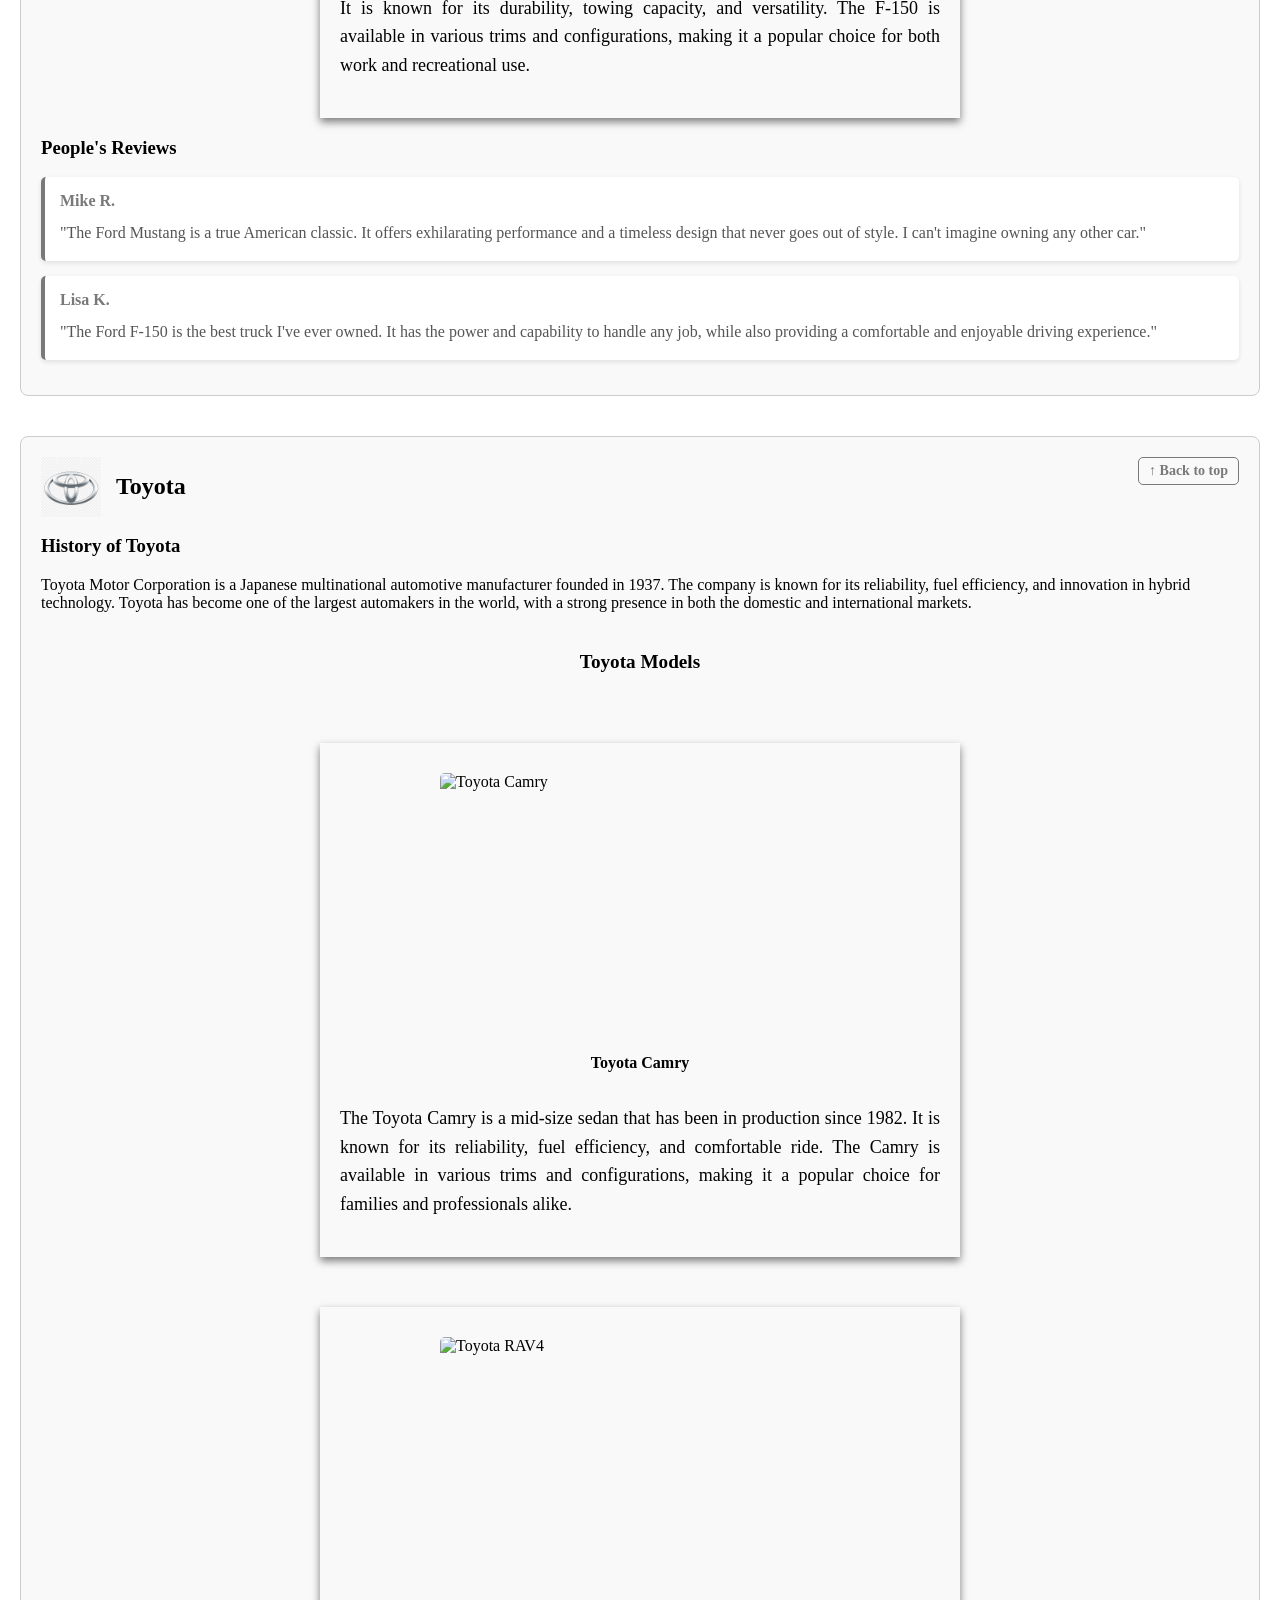
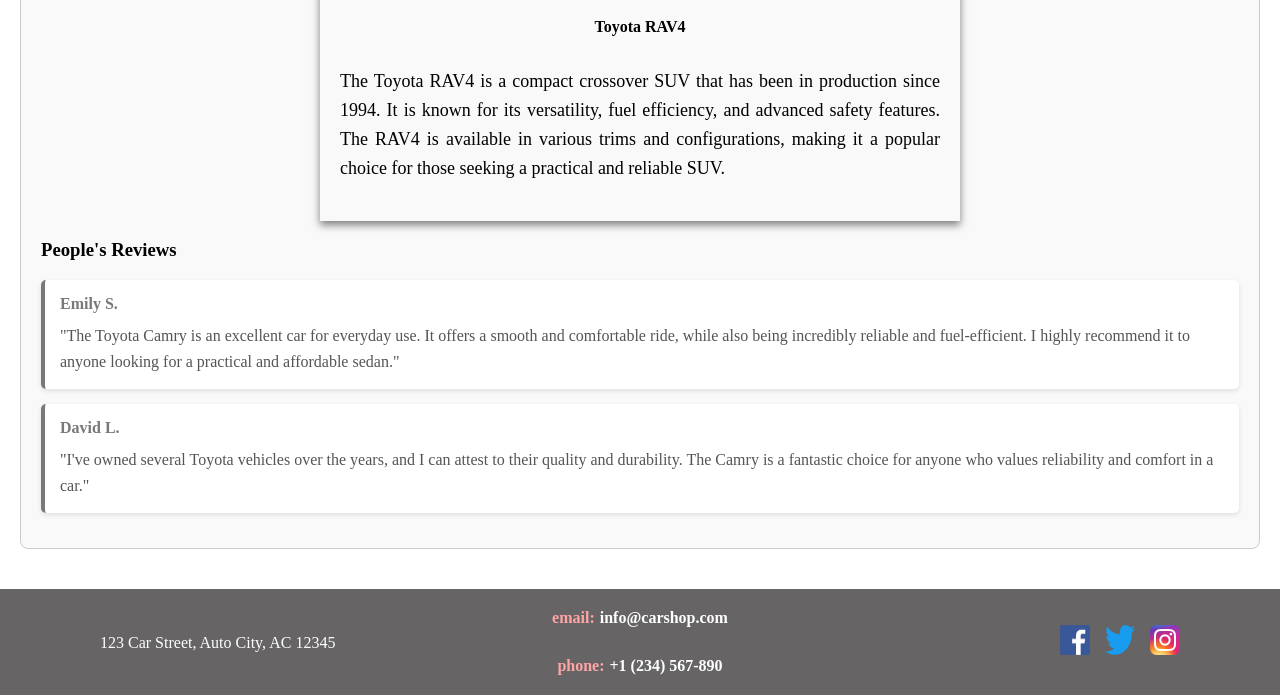
==== commit 8d4b2179: "start stylize" ====
--- a/index.html
+++ b/index.html
@@ -1,335 +1,203 @@
 <!doctype html>
 <html lang="en">
-  <head>
-    <meta charset="UTF-8" />
-    <meta name="viewport" content="width=device-width, initial-scale=1.0" />
-    <link rel="stylesheet" href="./assets/css/style.css" />
-    <link rel="shortcut icon" href="./assets/icons/logo.png" type="image/png" />
+<head>
+    <meta charset="UTF-8">
+    <meta name="viewport" content="width=device-width, initial-scale=1.0">
+    <link rel="stylesheet" href="assets/style.css">
+    <link rel="shortcut icon" href="assets/icons/car.png" type="image/png">
     <title>Car Shop</title>
   </head>
   <body>
     <header>
-      <nav>
-        <ul class="menu">
-          <li><a href="#bmw">BMW</a></li>
-          <li><a href="#ford">Ford</a></li>
-          <li><a href="#toyota">Toyota</a></li>
-          <li><a href="#table">Table</a></li>
-          <li><a href="./form.html">Order</a></li>
-        </ul>
-      </nav>
-      <div class="logo">
-        <img src="./assets/icons/logo.png" alt="Car Icon" />
-      </div>
+        <nav>
+            <ul class="menu">
+                <li><a href="#bmw">BMW</a></li>
+                <li><a href="#ford">Ford</a></li>
+                <li><a href="#toyota">Toyota</a></li>
+            </ul>
+        </nav>
+        <div class="logo"><img src="assets/icons/logo.png" alt="Car Icon"></div>
     </header>
 
     <main>
       <h1>Welcome to the Car Shop</h1>
 
-      <article id="bmw" class="car-brand">
-        <a href="#" class="back-to-top">↑ Back to top</a>
-        <div class="car-title">
-          <img class="icons-car" src="./assets/icons/bmw.jpeg" alt="BMW Car" />
-          <h2>BMW</h2>
+        <article id="bmw" class="car-brand">
+            <a href="#" class="back-to-top">↑ Back to top</a>
+            <div class="car-title">
+                <img class="icons-car" src="assets/icons/bmw.jpeg" alt="BMW Car">
+                <h2>BMW</h2>
+            </div>
+            <section class="history-brand">
+                <h3>History of BMW</h3>
+                <p>BMW, or Bayerische Motoren Werke AG, is a German multinational company
+                    that produces luxury vehicles and motorcycles. Founded in 1916,
+                    BMW has a rich history of engineering excellence and innovation.
+                    The company initially started as an aircraft engine manufacturer during World War I,
+                    but after the war, it shifted its focus to producing automobiles and motorcycles.
+                    Over the years, BMW has become synonymous with performance, quality, and luxury,
+                     making it one of the most prestigious car brands in the world.
+                </p>
+            </section>
+            <section class="description-model">
+                <h3>BMW Models</h3>
+                <div class="model">
+                    <img src="assets/images/bmw-3-Series.jpg" alt="BMW 3 Series">
+                    <div class="model-info">
+                        <h4>BMW 3 Series</h4>
+                        <p>The BMW 3 Series is a compact executive car that has been in production since 1975.
+                            It is known for its sporty handling, luxurious interior, and advanced technology features.
+                            The 3 Series is available in various body styles, including sedan, coupe, and convertible,
+                            catering to a wide range of preferences and needs.
+                        </p>
+                    </div>
+                </div>
+                <div class="model">
+                    <img src="assets/images/bmw-5-series.jpg" alt="BMW 5 Series">
+                    <div class="model-info">
+                        <h4>BMW 5 Series</h4>
+                        <p>The BMW 5 Series is a mid-size luxury sedan that has been in production since 1972.
+                            It is known for its comfort, performance, and advanced technology features.
+                            The 5 Series is available in various body styles, including sedan and wagon,
+                            catering to a wide range of preferences and needs.
+                        </p>
+                    </div>
+                </div>
+            </section >
+            <section class="people's-reviews">
+                <h3>People's Reviews</h3>
+                <div class="comment">
+                    <p class="comment-author">John D.</p>
+                    <p class="comment-text">"I have been a BMW owner for years, and I can confidently say that the quality and performance of their cars are unmatched. The 3 Series is my favorite model, offering a perfect blend of sportiness and luxury."</p>
+                </div>
+                <div class="comment">
+                    <p class="comment-author">Sarah M.</p>
+                    <p class="comment-text">"The 5 Series is an incredible car. It provides a smooth and comfortable ride, while also delivering impressive performance. I highly recommend it to anyone looking for a luxury sedan."</p>
+                </div>
+            </section>
+        </article>
+
+        <article id="ford" class="car-brand">
+            <a href="#" class="back-to-top">↑ Back to top</a>
+             <div class="car-title">
+                <img class="icons-car" src="assets/icons/ford.png" alt="Ford Car">
+                <h2>Ford</h2>
+            </div>
+            <section class="history-brand">
+                <h3>History of Ford</h3>
+                <p>Founded in 1903 by Henry Ford, Ford Motor Company is an American multinational automaker.
+                    The company is known for its mass production techniques and affordable vehicles.
+                    Ford has played a significant role in the development of the modern automotive industry,
+                    introducing innovations such as the moving assembly line and the Model T.
+                </p>
+            </section>
+            <section class="description-model">
+                <h3>Ford Models</h3>
+                <div class="model">
+                    <img src="assets/images/ford-mustang.jpg" alt="Ford Mustang">
+                    <div class="model-info">
+                        <h4>Ford Mustang</h4>
+                        <p>The Ford Mustang is an iconic American muscle car that has been in production since 1964.
+                            It is known for its powerful performance, aggressive styling, and rich heritage.
+                            The Mustang is available in various trims and engine options, catering to a wide range
+                             of preferences and needs.
+                        </p>
+                    </div>
+                </div>
+                <div class="model">
+                    <img src="assets/images/ford-f150.jpg" alt="Ford F-150">
+                    <div class="model-info">
+                        <h4>Ford F-150</h4>
+                        <p>The Ford F-150 is a full-size pickup truck that has been in production since 1948.
+                            It is known for its durability, towing capacity, and versatility.
+                            The F-150 is available in various trims and configurations, making it a popular choice for both work and recreational use.
+                        </p>
+                    </div>
+                </div>
+
+            </section>
+            <section class="people's-reviews">
+                <h3>People's Reviews</h3>
+                <div class="comment">
+                    <p class="comment-author">Mike R.</p>
+                    <p class="comment-text">"The Ford Mustang is a true American classic. It offers exhilarating performance and a timeless design that never goes out of style. I can't imagine owning any other car."</p>
+                </div>
+                <div class="comment">
+                    <p class="comment-author">Lisa K.</p>
+                    <p class="comment-text">"The Ford F-150 is the best truck I've ever owned. It has the power and capability to handle any job, while also providing a comfortable and enjoyable driving experience."</p>
+                </div>
+            </section>
+        </article>
+
+        <article id="toyota" class="car-brand">
+            <a href="#" class="back-to-top">↑ Back to top</a>
+             <div class="car-title">
+                <img class="icons-car" src="assets/icons/toyota.png" alt="Toyota Car">
+                <h2>Toyota</h2>
+            </div>
+            <section class="history-brand">
+                <h3>History of Toyota</h3>
+                <p>Toyota Motor Corporation is a Japanese multinational automotive manufacturer founded in 1937.
+                    The company is known for its reliability, fuel efficiency, and innovation in hybrid technology.
+                    Toyota has become one of the largest automakers in the world, with a strong presence in both
+                    the domestic and international markets.
+                </p>
+            </section>
+            <section class="description-model">
+                <h3>Toyota Models</h3>
+                <div class="model">
+                    <img src="assets/images/toyota-camry.jpg" alt="Toyota Camry">
+                    <div class="model-info">
+                        <h4>Toyota Camry</h4>
+                        <p>The Toyota Camry is a mid-size sedan that has been in production since 1982.
+                            It is known for its reliability, fuel efficiency, and comfortable ride.
+                            The Camry is available in various trims and configurations, making it a popular choice for families and professionals alike.
+                        </p>
+                    </div>
+                </div>
+                <div class="model">
+                    <img src="assets/images/toyota-rav4.jpg" alt="Toyota RAV4">
+                    <div class="model-info">
+                        <h4>Toyota RAV4</h4>
+                        <p>The Toyota RAV4 is a compact crossover SUV that has been in production since 1994.
+                            It is known for its versatility, fuel efficiency, and advanced safety features.
+                            The RAV4 is available in various trims and configurations, making it a popular choice for those seeking a practical and reliable SUV.
+                        </p>
+                    </div>
+            </section>
+            <section class="people's-reviews">
+                <h3>People's Reviews</h3>
+                <div class="comment">
+                    <p class="comment-author">Emily S.</p>
+                    <p class="comment-text">"The Toyota Camry is an excellent car for everyday use. It offers a smooth and comfortable ride, while also being incredibly reliable and fuel-efficient. I highly recommend it to anyone looking for a practical and affordable sedan."</p>
+                </div>
+                <div class="comment">
+                    <p class="comment-author">David L.</p>
+                    <p class="comment-text">"I've owned several Toyota vehicles over the years, and I can attest to their quality and durability. The Camry is a fantastic choice for anyone who values reliability and comfort in a car."</p>
+                </div>
+            </section>
+        </article>
+    </main>
+
+    <footer>
+        <address>
+            <p>123 Car Street, Auto City, AC 12345</p>
+        </address>
+        <div class="email">
+            <div class="contacts-info">
+                <p>email:</p>
+                <a href="mailto:info@carshop.com">info@carshop.com</a>
+            </div>
+            <div class="contacts-info">
+                <p>phone:</p>
+                 <a href="tel:+1234567890">+1 (234) 567-890</a>
+            </div>
         </div>
-        <section class="history-brand">
-          <h3>History of BMW</h3>
-          <p>
-            BMW, or Bayerische Motoren Werke AG, is a German multinational
-            company that produces luxury vehicles and motorcycles. Founded in
-            1916, BMW has a rich history of engineering excellence and
-            innovation. The company initially started as an aircraft engine
-            manufacturer during World War I, but after the war, it shifted its
-            focus to producing automobiles and motorcycles. Over the years, BMW
-            has become synonymous with performance, quality, and luxury, making
-            it one of the most prestigious car brands in the world.
-          </p>
-        </section>
-        <section class="description-model">
-          <h3>BMW Models</h3>
-          <div class="model">
-            <img src="./assets/images/bmw-3-Series.jpg" alt="BMW 3 Series" />
-            <div class="model-info">
-              <h4>BMW 3 Series</h4>
-              <p>
-                The BMW 3 Series is a compact executive car that has been in
-                production since 1975. It is known for its sporty handling,
-                luxurious interior, and advanced technology features. The 3
-                Series is available in various body styles, including sedan,
-                coupe, and convertible, catering to a wide range of preferences
-                and needs.
-              </p>
-            </div>
-          </div>
-          <div class="model">
-            <img src="./assets/images/bmw-5-series.jpg" alt="BMW 5 Series" />
-            <div class="model-info">
-              <h4>BMW 5 Series</h4>
-              <p>
-                The BMW 5 Series is a mid-size luxury sedan that has been in
-                production since 1972. It is known for its comfort, performance,
-                and advanced technology features. The 5 Series is available in
-                various body styles, including sedan and wagon, catering to a
-                wide range of preferences and needs.
-              </p>
-            </div>
-          </div>
-        </section>
-        <section class="people's-reviews">
-          <h3>People's Reviews</h3>
-          <div class="comment">
-            <p class="comment-author">John D.</p>
-            <p class="comment-text">
-              "I have been a BMW owner for years, and I can confidently say that
-              the quality and performance of their cars are unmatched. The 3
-              Series is my favorite model, offering a perfect blend of
-              sportiness and luxury."
-            </p>
-          </div>
-          <div class="comment">
-            <p class="comment-author">Sarah M.</p>
-            <p class="comment-text">
-              "The 5 Series is an incredible car. It provides a smooth and
-              comfortable ride, while also delivering impressive performance. I
-              highly recommend it to anyone looking for a luxury sedan."
-            </p>
-          </div>
-        </section>
-      </article>
-
-      <article id="ford" class="car-brand">
-        <a href="#" class="back-to-top">↑ Back to top</a>
-        <div class="car-title">
-          <img class="icons-car" src="./assets/icons/ford.png" alt="Ford Car" />
-          <h2>Ford</h2>
+        <div class="social-media">
+            <a href="#"><img src="assets/icons/facebook.png" alt="Facebook"></a>
+            <a href="#"><img src="assets/icons/twitter.png" alt="Twitter"></a>
+            <a href="#"><img src="assets/icons/instagram.png" alt="Instagram"></a>  
         </div>
-        <section class="history-brand">
-          <h3>History of Ford</h3>
-          <p>
-            Founded in 1903 by Henry Ford, Ford Motor Company is an American
-            multinational automaker. The company is known for its mass
-            production techniques and affordable vehicles. Ford has played a
-            significant role in the development of the modern automotive
-            industry, introducing innovations such as the moving assembly line
-            and the Model T.
-          </p>
-        </section>
-        <section class="description-model">
-          <h3>Ford Models</h3>
-          <div class="model">
-            <img src="./assets/images/ford-mustang.jpg" alt="Ford Mustang" />
-            <div class="model-info">
-              <h4>Ford Mustang</h4>
-              <p>
-                The Ford Mustang is an iconic American muscle car that has been
-                in production since 1964. It is known for its powerful
-                performance, aggressive styling, and rich heritage. The Mustang
-                is available in various trims and engine options, catering to a
-                wide range of preferences and needs.
-              </p>
-            </div>
-          </div>
-          <div class="model">
-            <img src="./assets/images/ford-f150.jpg" alt="Ford F-150" />
-            <div class="model-info">
-              <h4>Ford F-150</h4>
-              <p>
-                The Ford F-150 is a full-size pickup truck that has been in
-                production since 1948. It is known for its durability, towing
-                capacity, and versatility. The F-150 is available in various
-                trims and configurations, making it a popular choice for both
-                work and recreational use.
-              </p>
-            </div>
-          </div>
-        </section>
-        <section class="people's-reviews">
-          <h3>People's Reviews</h3>
-          <div class="comment">
-            <p class="comment-author">Mike R.</p>
-            <p class="comment-text">
-              "The Ford Mustang is a true American classic. It offers
-              exhilarating performance and a timeless design that never goes out
-              of style. I can't imagine owning any other car."
-            </p>
-          </div>
-          <div class="comment">
-            <p class="comment-author">Lisa K.</p>
-            <p class="comment-text">
-              "The Ford F-150 is the best truck I've ever owned. It has the
-              power and capability to handle any job, while also providing a
-              comfortable and enjoyable driving experience."
-            </p>
-          </div>
-        </section>
-      </article>
-
-      <article id="toyota" class="car-brand">
-        <a href="#" class="back-to-top">↑ Back to top</a>
-        <div class="car-title">
-          <img
-            class="icons-car"
-            src="./assets/icons/toyota.png"
-            alt="Toyota Car"
-          />
-          <h2>Toyota</h2>
-        </div>
-        <section class="history-brand">
-          <h3>History of Toyota</h3>
-          <p>
-            Toyota Motor Corporation is a Japanese multinational automotive
-            manufacturer founded in 1937. The company is known for its
-            reliability, fuel efficiency, and innovation in hybrid technology.
-            Toyota has become one of the largest automakers in the world, with a
-            strong presence in both the domestic and international markets.
-          </p>
-        </section>
-        <section class="description-model">
-          <h3>Toyota Models</h3>
-          <div class="model">
-            <img src="./assets/images/toyota-camry.jpg" alt="Toyota Camry" />
-            <div class="model-info">
-              <h4>Toyota Camry</h4>
-              <p>
-                The Toyota Camry is a mid-size sedan that has been in production
-                since 1982. It is known for its reliability, fuel efficiency,
-                and comfortable ride. The Camry is available in various trims
-                and configurations, making it a popular choice for families and
-                professionals alike.
-              </p>
-            </div>
-          </div>
-          <div class="model">
-            <img src="./assets/images/toyota-rav4.jpg" alt="Toyota RAV4" />
-            <div class="model-info">
-              <h4>Toyota RAV4</h4>
-              <p>
-                The Toyota RAV4 is a compact crossover SUV that has been in
-                production since 1994. It is known for its versatility, fuel
-                efficiency, and advanced safety features. The RAV4 is available
-                in various trims and configurations, making it a popular choice
-                for those seeking a practical and reliable SUV.
-              </p>
-            </div>
-          </div>
-        </section>
-        <section class="people's-reviews">
-          <h3>People's Reviews</h3>
-          <div class="comment">
-            <p class="comment-author">Emily S.</p>
-            <p class="comment-text">
-              "The Toyota Camry is an excellent car for everyday use. It offers
-              a smooth and comfortable ride, while also being incredibly
-              reliable and fuel-efficient. I highly recommend it to anyone
-              looking for a practical and affordable sedan."
-            </p>
-          </div>
-          <div class="comment">
-            <p class="comment-author">David L.</p>
-            <p class="comment-text">
-              "I've owned several Toyota vehicles over the years, and I can
-              attest to their quality and durability. The Camry is a fantastic
-              choice for anyone who values reliability and comfort in a car."
-            </p>
-          </div>
-        </section>
-      </article>
-
-      <table id="table" class="table">
-        <caption>
-          Table#2 Cars info
-        </caption>
-        <thead>
-          <tr>
-            <th rowspan="2">Brand</th>
-            <th rowspan="2">Model</th>
-            <th rowspan="2">Country</th>
-            <th colspan="2">Weight kg</th>
-            <th rowspan="2">Max speed</th>
-            <th rowspan="2">Realise year</th>
-          </tr>
-          <tr>
-            <th>empty</th>
-            <th>full</th>
-          </tr>
-        </thead>
-        <tbody>
-          <tr>
-            <td rowspan="2">BMW</td>
-            <td>3 Series</td>
-            <td>Germany</td>
-            <td>1500</td>
-            <td>2000</td>
-            <td>250</td>
-            <td>2022</td>
-          </tr>
-          <tr>
-            <td>5 Series</td>
-            <td>Germany</td>
-            <td>1700</td>
-            <td>2200</td>
-            <td>240</td>
-            <td>2021</td>
-          </tr>
-          <tr>
-            <td rowspan="2">Ford</td>
-            <td>Mustang</td>
-            <td>USA</td>
-            <td>1600</td>
-            <td>2100</td>
-            <td>260</td>
-            <td>2020</td>
-          </tr>
-          <tr>
-            <td>F-150</td>
-            <td>USA</td>
-            <td>2000</td>
-            <td>3000</td>
-            <td>180</td>
-            <td>2019</td>
-          </tr>
-          <tr>
-            <td rowspan="2">Toyota</td>
-            <td>Camry</td>
-            <td>Japan</td>
-            <td>1400</td>
-            <td>1900</td>
-            <td>210</td>
-            <td>2021</td>
-          </tr>
-          <tr>
-            <td>RAV4</td>
-            <td>Japan</td>
-            <td>1600</td>
-            <td>2300</td>
-            <td>200</td>
-            <td>2020</td>
-          </tr>
-        </tbody>
-      </table>
-    </main>
-
-    <footer>
-      <address>
-        <p>123 Car Street, Auto City, AC 12345</p>
-      </address>
-      <div class="email">
-        <div class="contacts-info">
-          <p>email:</p>
-          <a href="mailto:info@carshop.com">info@carshop.com</a>
-        </div>
-        <div class="contacts-info">
-          <p>phone:</p>
-          <a href="tel:+1234567890">+1 (234) 567-890</a>
-        </div>
-      </div>
-      <div class="social-media">
-        <a href="#"><img src="./assets/icons/facebook.png" alt="Facebook" /></a>
-        <a href="#"><img src="./assets/icons/twitter.png" alt="Twitter" /></a>
-        <a href="#"
-          ><img src="./assets/icons/instagram.png" alt="Instagram"
-        /></a>
-      </div>
     </footer>
   </body>
 </html>
--- a/assets/style.css
+++ b/assets/style.css
@@ -0,0 +1,255 @@
+
+body {
+    margin: 0;
+    padding: 0;
+}
+
+html{
+    scroll-behavior: smooth;
+}
+/* header styling */
+header {
+    display: flex;
+    justify-content: space-between;
+    align-items: center;
+    padding: 10px 20px;
+    background-color: #7a7878;
+    color: #fff;
+}
+
+nav .menu {
+    list-style: none;
+    margin: 0;
+    padding: 0;
+    display: flex;
+    gap: 15px;
+}
+
+nav .menu li a {
+    color: #fff;
+    text-decoration: none;
+    font-weight: bold;
+}
+
+nav .menu li a:hover {
+    text-decoration: underline;
+}
+
+.logo img {
+    height: 40px;
+}
+
+
+main h1 {
+    text-align: center;
+    margin-top: 20px;
+}
+
+/* car brand sections */
+.car-brand {
+    margin: 40px 20px;
+    padding: 20px;
+    border: 1px solid #ccc;
+    border-radius: 8px;
+    background-color: #f9f9f9;
+    position: relative;
+}
+
+.back-to-top {
+    position: absolute;
+    top: 20px;
+    right: 20px;
+    color: #7a7878;
+    text-decoration: none;
+    font-weight: bold;
+    font-size: 14px;
+    padding: 5px 10px;
+    border: 1px solid #7a7878;
+    border-radius: 5px;
+    transition: all 1s ease;
+}
+
+.back-to-top:hover {
+    background-color: #7a7878;
+    color: #fff;
+}
+
+.car-title {
+    display: flex;
+    align-items: center;
+    gap: 15px;
+}
+
+.car-title .icons-car {
+    width: 60px;
+    height: 60px;
+    object-fit: cover;
+}
+
+.car-title h2 {
+    font-size: 1.5rem;
+    margin: 0;
+}
+/* description and model sections */
+.description-model {
+    display: flex;
+    flex-wrap: wrap;
+    gap: 50px;
+    justify-content: center;
+    margin-top: 20px;
+}
+
+.description-model h3 {
+    font-size: 1.2rem;
+    text-align: center;
+    flex-basis: 100%;
+    margin-bottom: 20px;
+}
+
+.description-model .model{
+    display: flex;
+    flex-direction: column;
+    align-items: center;
+    gap: 10px;
+    max-width: 600px;
+    box-shadow: 0px 4px 8px rgba(0, 0, 0, 0.5);
+    padding: 20px;
+}
+
+.model-info {
+    display: flex;
+    flex-direction: column;
+    align-items: center;
+}
+
+.description-model img {
+    width: 400px;
+    height: 250px;
+    object-fit: cover;
+    border-radius: 5px;
+    margin-top: 10px;
+}
+
+.description-model p {
+    font-size: 18px;
+    line-height: 1.6;
+    margin-top: 10px;
+    text-align: justify;
+}
+
+/* comment styling */
+.comment {
+    background-color: #fff;
+    border-left: 4px solid #7a7878;
+    padding: 15px;
+    margin: 15px 0;
+    border-radius: 5px;
+    box-shadow: 0px 2px 5px rgba(0, 0, 0, 0.1);
+}
+
+.comment-author {
+    font-weight: bold;
+    color: #7a7878;
+    margin: 0 0 10px 0;
+    font-size: 16px;
+}
+
+.comment-text {
+    color: #555;
+    margin: 0;
+    line-height: 1.6;
+    font-size: 16px;
+}
+/* footer styling */
+footer {
+    display: flex;
+    justify-content: space-between;
+    align-items: center;
+    padding: 10px 100px 10px 100px;
+    background-color: #666464;
+    color: #fff;
+    margin-top: 40px;
+}
+
+address {
+    flex: 1;
+    text-align: left;
+}
+
+address p{
+    font-style: normal;
+    line-height: 1.6;
+    padding: 0;
+    margin: 0;
+}
+
+.email{
+    flex: 2;
+    text-align: center;
+    display: flex;
+    flex-direction: column;
+    gap: 10px;
+}
+
+.email a{
+    color: #fff;
+    text-decoration: none;
+    font-weight: bold;
+    transition: color 0.3s ease;
+}
+
+.email p{
+    font-weight: bold;
+    color: #ffa5a5;
+    margin: 10px 0;
+}
+
+.email a:hover{
+    color: #ffc107;
+}
+
+.social-media {
+    flex: 1;
+    text-align: right;
+    display: flex;
+    gap: 15px;
+    justify-content: flex-end;
+}
+
+.social-media a {
+    display: inline-block;
+    transition: transform 0.3s ease;
+}
+
+.social-media img {
+    width: 30px;
+    height: 30px;
+}
+
+.social-media a:hover {
+    transform: scale(1.2);
+}
+
+.contacts-info {
+    display: flex;
+    gap: 5px;
+    align-items: center;
+    justify-content: center;
+}
+
+.table{
+    border: #555 2px solid;
+    border-collapse: collapse;
+    margin: auto;
+}
+.table > thead > tr > th{
+    border: #555 2px solid;
+    padding: 5px;
+    background-color: #ffc107af;
+}
+
+.table > tbody > tr > td{
+    border: #555 2px solid;
+    padding: 5px;
+    text-align: center;
+}
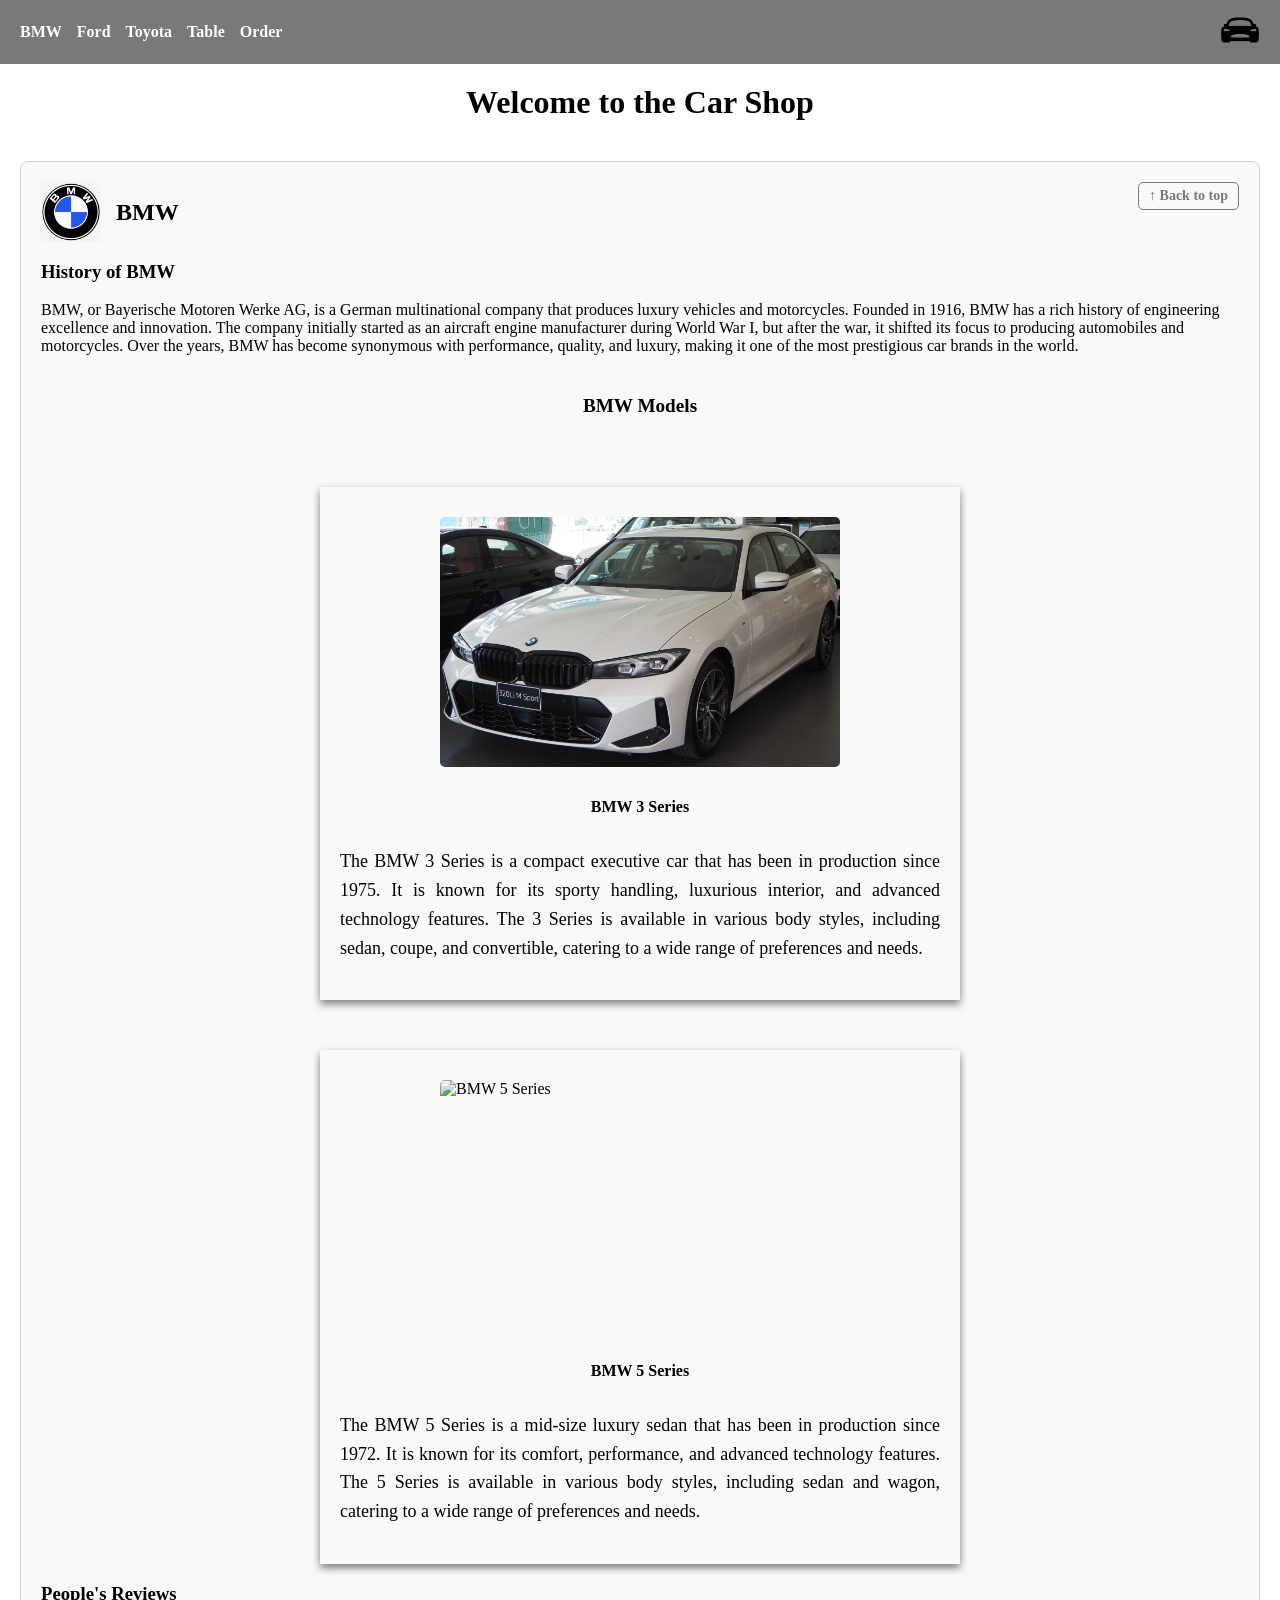
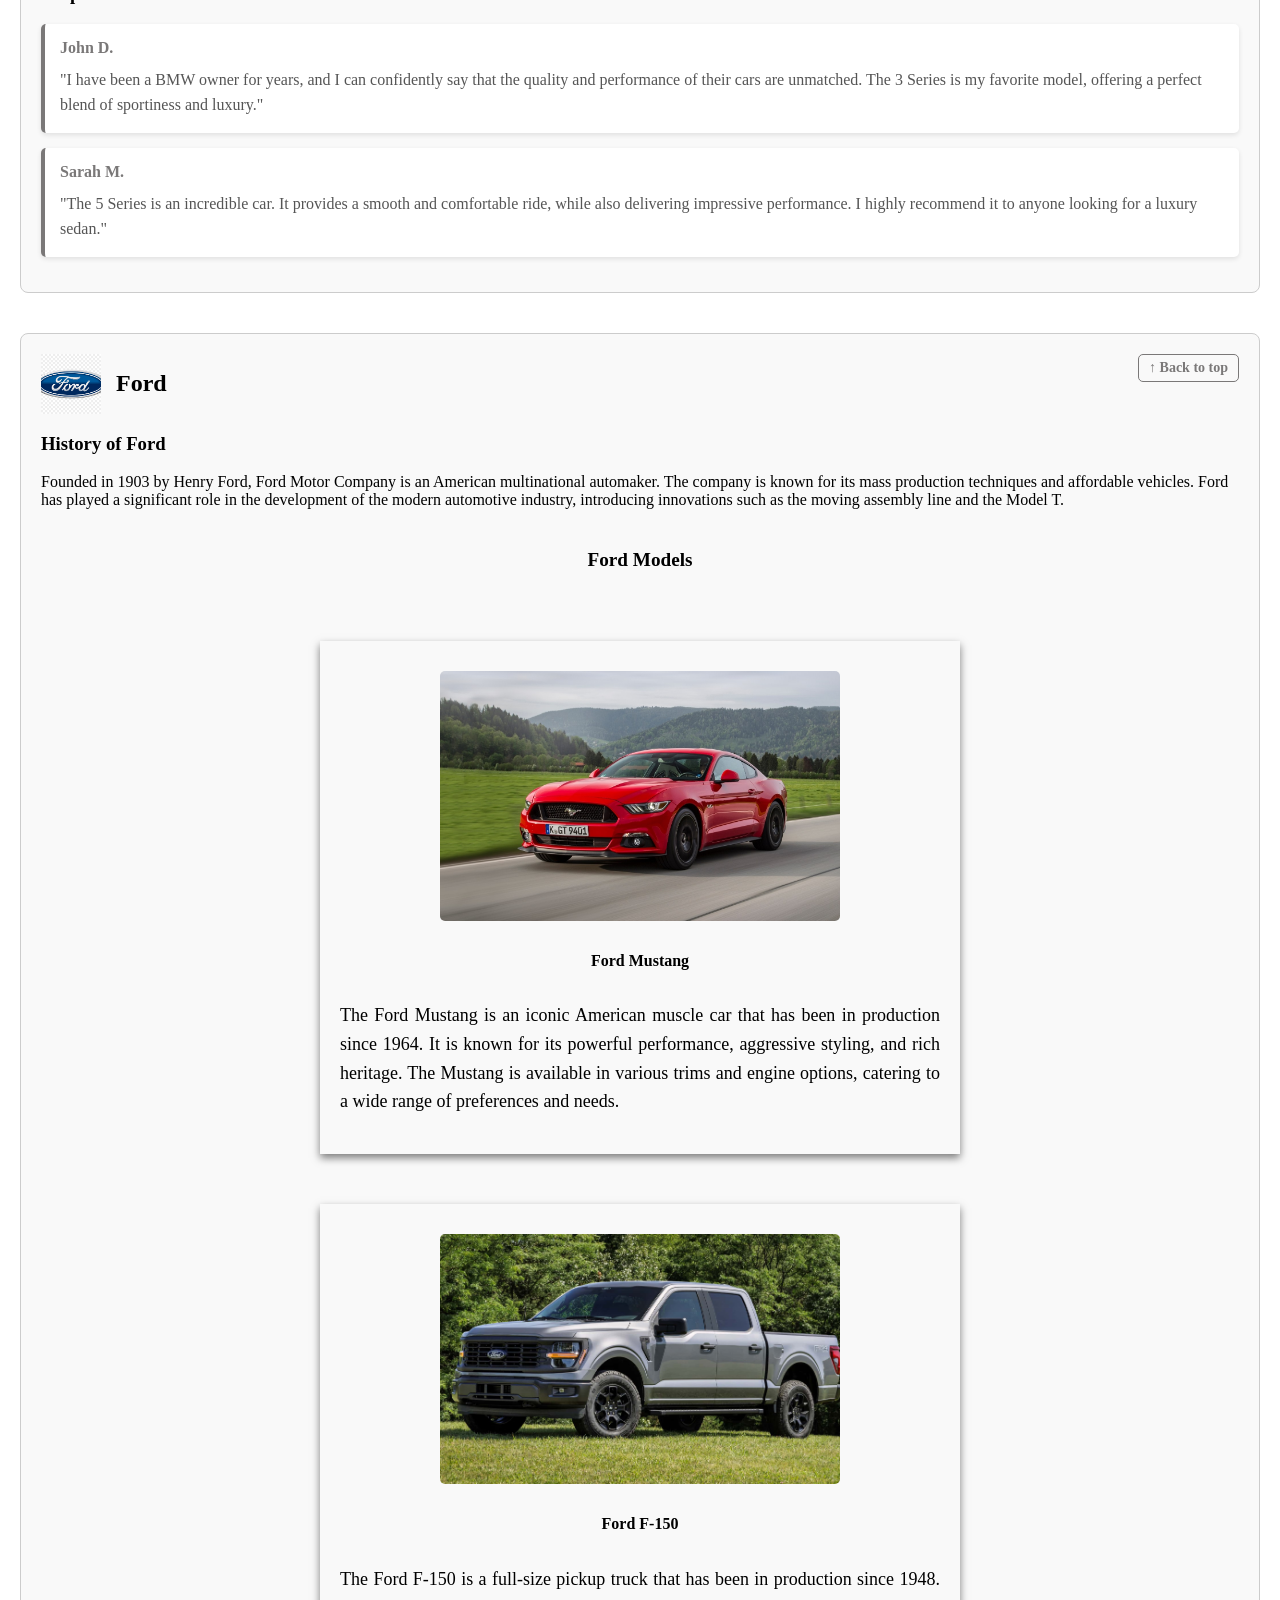
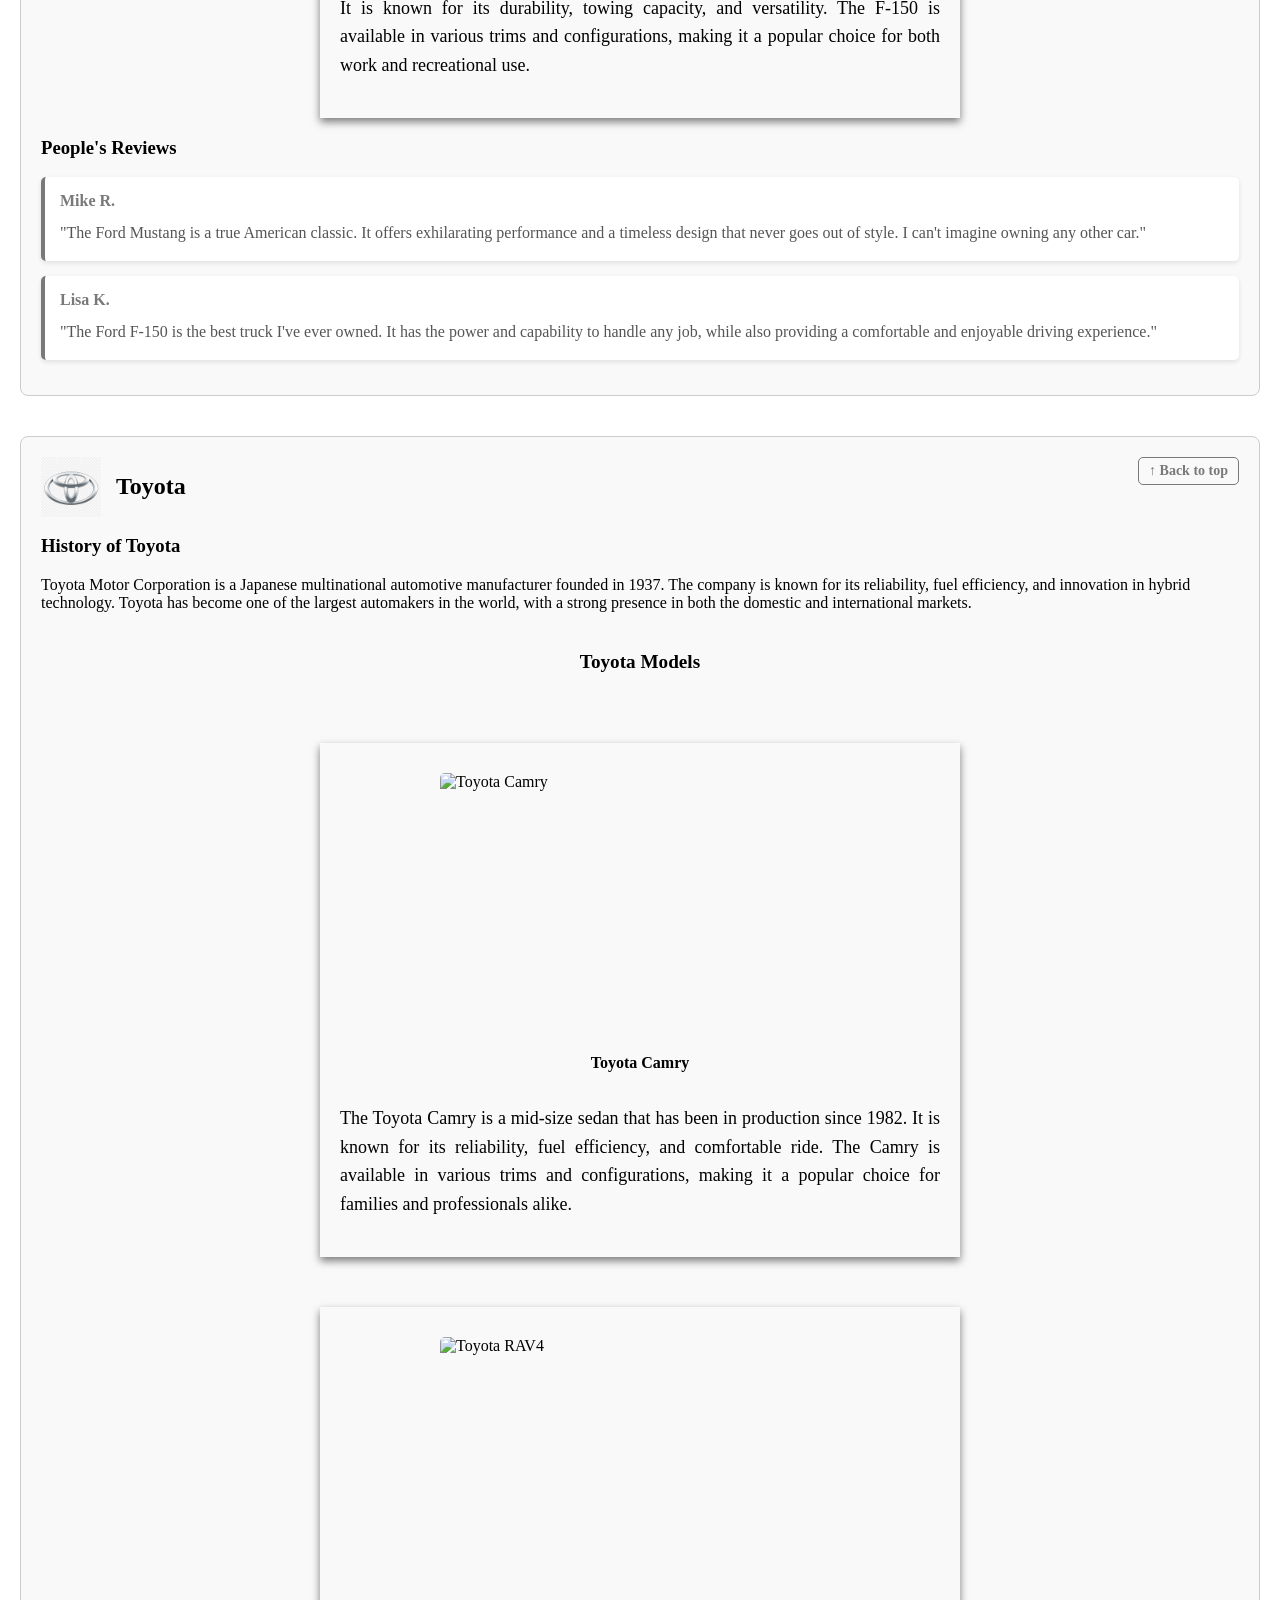
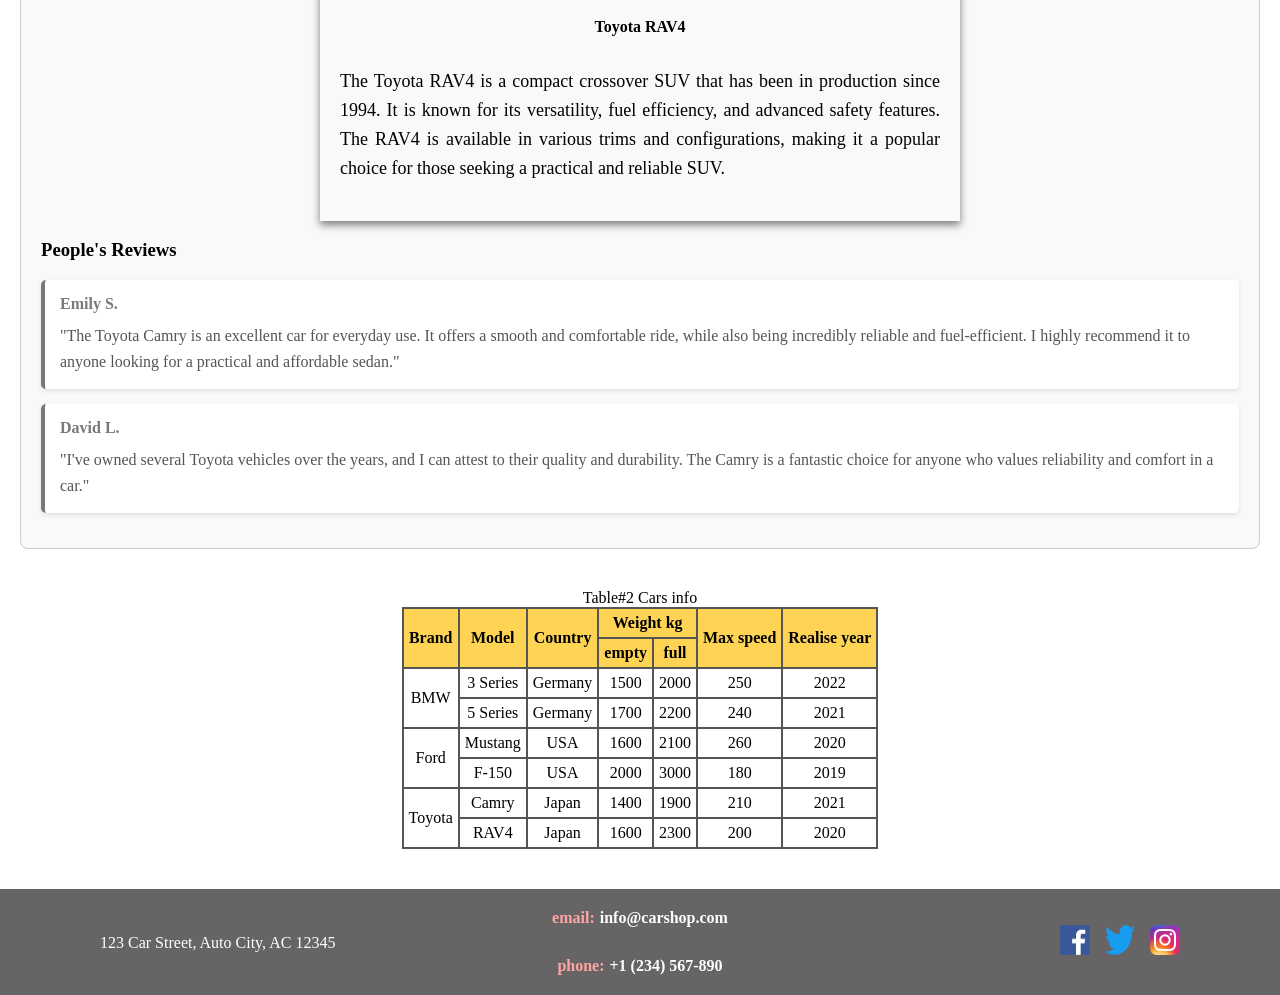
==== commit 9874543e: "improve all" ====
--- a/index.html
+++ b/index.html
@@ -3,8 +3,8 @@
 <head>
     <meta charset="UTF-8">
     <meta name="viewport" content="width=device-width, initial-scale=1.0">
-    <link rel="stylesheet" href="assets/style.css">
-    <link rel="shortcut icon" href="assets/icons/car.png" type="image/png">
+    <link rel="stylesheet" href="./assets/css/style.css">
+    <link rel="shortcut icon" href="./assets/icons/car.png" type="./image/png">
     <title>Car Shop</title>
   </head>
   <body>
@@ -14,9 +14,11 @@
                 <li><a href="#bmw">BMW</a></li>
                 <li><a href="#ford">Ford</a></li>
                 <li><a href="#toyota">Toyota</a></li>
+                <li><a href="#table">Table</a></li>
+                <li><a href="./form.html">Order</a></li>
             </ul>
         </nav>
-        <div class="logo"><img src="assets/icons/logo.png" alt="Car Icon"></div>
+        <div class="logo"><img src="./assets/icons/logo.png" alt="Car Icon"></div>
     </header>
 
     <main>
@@ -25,7 +27,7 @@
         <article id="bmw" class="car-brand">
             <a href="#" class="back-to-top">↑ Back to top</a>
             <div class="car-title">
-                <img class="icons-car" src="assets/icons/bmw.jpeg" alt="BMW Car">
+                <img class="icons-car" src="./assets/icons/bmw.jpeg" alt="BMW Car">
                 <h2>BMW</h2>
             </div>
             <section class="history-brand">
@@ -42,7 +44,7 @@
             <section class="description-model">
                 <h3>BMW Models</h3>
                 <div class="model">
-                    <img src="assets/images/bmw-3-Series.jpg" alt="BMW 3 Series">
+                    <img src="./assets/images/bmw-3-Series.jpg" alt="BMW 3 Series">
                     <div class="model-info">
                         <h4>BMW 3 Series</h4>
                         <p>The BMW 3 Series is a compact executive car that has been in production since 1975.
@@ -53,7 +55,7 @@
                     </div>
                 </div>
                 <div class="model">
-                    <img src="assets/images/bmw-5-series.jpg" alt="BMW 5 Series">
+                    <img src="./assets/images/bmw-5-series.jpg" alt="BMW 5 Series">
                     <div class="model-info">
                         <h4>BMW 5 Series</h4>
                         <p>The BMW 5 Series is a mid-size luxury sedan that has been in production since 1972.
@@ -80,7 +82,7 @@
         <article id="ford" class="car-brand">
             <a href="#" class="back-to-top">↑ Back to top</a>
              <div class="car-title">
-                <img class="icons-car" src="assets/icons/ford.png" alt="Ford Car">
+                <img class="icons-car" src="./assets/icons/ford.png" alt="Ford Car">
                 <h2>Ford</h2>
             </div>
             <section class="history-brand">
@@ -94,7 +96,7 @@
             <section class="description-model">
                 <h3>Ford Models</h3>
                 <div class="model">
-                    <img src="assets/images/ford-mustang.jpg" alt="Ford Mustang">
+                    <img src="./assets/images/ford-mustang.jpg" alt="Ford Mustang">
                     <div class="model-info">
                         <h4>Ford Mustang</h4>
                         <p>The Ford Mustang is an iconic American muscle car that has been in production since 1964.
@@ -105,7 +107,7 @@
                     </div>
                 </div>
                 <div class="model">
-                    <img src="assets/images/ford-f150.jpg" alt="Ford F-150">
+                    <img src="./assets/images/ford-f150.jpg" alt="Ford F-150">
                     <div class="model-info">
                         <h4>Ford F-150</h4>
                         <p>The Ford F-150 is a full-size pickup truck that has been in production since 1948.
@@ -132,7 +134,7 @@
         <article id="toyota" class="car-brand">
             <a href="#" class="back-to-top">↑ Back to top</a>
              <div class="car-title">
-                <img class="icons-car" src="assets/icons/toyota.png" alt="Toyota Car">
+                <img class="icons-car" src="./assets/icons/toyota.png" alt="Toyota Car">
                 <h2>Toyota</h2>
             </div>
             <section class="history-brand">
@@ -146,7 +148,7 @@
             <section class="description-model">
                 <h3>Toyota Models</h3>
                 <div class="model">
-                    <img src="assets/images/toyota-camry.jpg" alt="Toyota Camry">
+                    <img src="./assets/images/toyota-camry.jpg" alt="Toyota Camry">
                     <div class="model-info">
                         <h4>Toyota Camry</h4>
                         <p>The Toyota Camry is a mid-size sedan that has been in production since 1982.
@@ -156,7 +158,7 @@
                     </div>
                 </div>
                 <div class="model">
-                    <img src="assets/images/toyota-rav4.jpg" alt="Toyota RAV4">
+                    <img src="./assets/images/toyota-rav4.jpg" alt="Toyota RAV4">
                     <div class="model-info">
                         <h4>Toyota RAV4</h4>
                         <p>The Toyota RAV4 is a compact crossover SUV that has been in production since 1994.
@@ -178,7 +180,78 @@
             </section>
         </article>
     </main>
-
+      <table id="table" class="table">
+        <caption>
+          Table#2 Cars info
+        </caption>
+        <thead>
+          <tr>
+            <th rowspan="2">Brand</th>
+            <th rowspan="2">Model</th>
+            <th rowspan="2">Country</th>
+            <th colspan="2">Weight kg</th>
+            <th rowspan="2">Max speed</th>
+            <th rowspan="2">Realise year</th>
+          </tr>
+          <tr>
+            <th>empty</th>
+            <th>full</th>
+          </tr>
+        </thead>
+        <tbody>
+          <tr>
+            <td rowspan="2">BMW</td>
+            <td>3 Series</td>
+            <td>Germany</td>
+            <td>1500</td>
+            <td>2000</td>
+            <td>250</td>
+            <td>2022</td>
+          </tr>
+          <tr>
+            <td>5 Series</td>
+            <td>Germany</td>
+            <td>1700</td>
+            <td>2200</td>
+            <td>240</td>
+            <td>2021</td>
+          </tr>
+          <tr>
+            <td rowspan="2">Ford</td>
+            <td>Mustang</td>
+            <td>USA</td>
+            <td>1600</td>
+            <td>2100</td>
+            <td>260</td>
+            <td>2020</td>
+          </tr>
+          <tr>
+            <td>F-150</td>
+            <td>USA</td>
+            <td>2000</td>
+            <td>3000</td>
+            <td>180</td>
+            <td>2019</td>
+          </tr>
+          <tr>
+            <td rowspan="2">Toyota</td>
+            <td>Camry</td>
+            <td>Japan</td>
+            <td>1400</td>
+            <td>1900</td>
+            <td>210</td>
+            <td>2021</td>
+          </tr>
+          <tr>
+            <td>RAV4</td>
+            <td>Japan</td>
+            <td>1600</td>
+            <td>2300</td>
+            <td>200</td>
+            <td>2020</td>
+          </tr>
+        </tbody>
+      </table>
     <footer>
         <address>
             <p>123 Car Street, Auto City, AC 12345</p>
@@ -194,9 +267,9 @@
             </div>
         </div>
         <div class="social-media">
-            <a href="#"><img src="assets/icons/facebook.png" alt="Facebook"></a>
-            <a href="#"><img src="assets/icons/twitter.png" alt="Twitter"></a>
-            <a href="#"><img src="assets/icons/instagram.png" alt="Instagram"></a>  
+            <a href="#"><img src="./assets/icons/facebook.png" alt="Facebook"></a>
+            <a href="#"><img src="./assets/icons/twitter.png" alt="Twitter"></a>
+            <a href="#"><img src="./assets/icons/instagram.png" alt="Instagram"></a>  
         </div>
     </footer>
   </body>
--- a/assets/css/style.css
+++ b/assets/css/style.css
@@ -0,0 +1,255 @@
+
+body {
+    margin: 0;
+    padding: 0;
+}
+
+html{
+    scroll-behavior: smooth;
+}
+/* header styling */
+header {
+    display: flex;
+    justify-content: space-between;
+    align-items: center;
+    padding: 10px 20px;
+    background-color: #7a7878;
+    color: #fff;
+}
+
+nav .menu {
+    list-style: none;
+    margin: 0;
+    padding: 0;
+    display: flex;
+    gap: 15px;
+}
+
+nav .menu li a {
+    color: #fff;
+    text-decoration: none;
+    font-weight: bold;
+}
+
+nav .menu li a:hover {
+    text-decoration: underline;
+}
+
+.logo img {
+    height: 40px;
+}
+
+
+main h1 {
+    text-align: center;
+    margin-top: 20px;
+}
+
+/* car brand sections */
+.car-brand {
+    margin: 40px 20px;
+    padding: 20px;
+    border: 1px solid #ccc;
+    border-radius: 8px;
+    background-color: #f9f9f9;
+    position: relative;
+}
+
+.back-to-top {
+    position: absolute;
+    top: 20px;
+    right: 20px;
+    color: #7a7878;
+    text-decoration: none;
+    font-weight: bold;
+    font-size: 14px;
+    padding: 5px 10px;
+    border: 1px solid #7a7878;
+    border-radius: 5px;
+    transition: all 1s ease;
+}
+
+.back-to-top:hover {
+    background-color: #7a7878;
+    color: #fff;
+}
+
+.car-title {
+    display: flex;
+    align-items: center;
+    gap: 15px;
+}
+
+.car-title .icons-car {
+    width: 60px;
+    height: 60px;
+    object-fit: cover;
+}
+
+.car-title h2 {
+    font-size: 1.5rem;
+    margin: 0;
+}
+/* description and model sections */
+.description-model {
+    display: flex;
+    flex-wrap: wrap;
+    gap: 50px;
+    justify-content: center;
+    margin-top: 20px;
+}
+
+.description-model h3 {
+    font-size: 1.2rem;
+    text-align: center;
+    flex-basis: 100%;
+    margin-bottom: 20px;
+}
+
+.description-model .model{
+    display: flex;
+    flex-direction: column;
+    align-items: center;
+    gap: 10px;
+    max-width: 600px;
+    box-shadow: 0px 4px 8px rgba(0, 0, 0, 0.5);
+    padding: 20px;
+}
+
+.model-info {
+    display: flex;
+    flex-direction: column;
+    align-items: center;
+}
+
+.description-model img {
+    width: 400px;
+    height: 250px;
+    object-fit: cover;
+    border-radius: 5px;
+    margin-top: 10px;
+}
+
+.description-model p {
+    font-size: 18px;
+    line-height: 1.6;
+    margin-top: 10px;
+    text-align: justify;
+}
+
+/* comment styling */
+.comment {
+    background-color: #fff;
+    border-left: 4px solid #7a7878;
+    padding: 15px;
+    margin: 15px 0;
+    border-radius: 5px;
+    box-shadow: 0px 2px 5px rgba(0, 0, 0, 0.1);
+}
+
+.comment-author {
+    font-weight: bold;
+    color: #7a7878;
+    margin: 0 0 10px 0;
+    font-size: 16px;
+}
+
+.comment-text {
+    color: #555;
+    margin: 0;
+    line-height: 1.6;
+    font-size: 16px;
+}
+/* footer styling */
+footer {
+    display: flex;
+    justify-content: space-between;
+    align-items: center;
+    padding: 10px 100px 10px 100px;
+    background-color: #666464;
+    color: #fff;
+    margin-top: 40px;
+}
+
+address {
+    flex: 1;
+    text-align: left;
+}
+
+address p{
+    font-style: normal;
+    line-height: 1.6;
+    padding: 0;
+    margin: 0;
+}
+
+.email{
+    flex: 2;
+    text-align: center;
+    display: flex;
+    flex-direction: column;
+    gap: 10px;
+}
+
+.email a{
+    color: #fff;
+    text-decoration: none;
+    font-weight: bold;
+    transition: color 0.3s ease;
+}
+
+.email p{
+    font-weight: bold;
+    color: #ffa5a5;
+    margin: 10px 0;
+}
+
+.email a:hover{
+    color: #ffc107;
+}
+
+.social-media {
+    flex: 1;
+    text-align: right;
+    display: flex;
+    gap: 15px;
+    justify-content: flex-end;
+}
+
+.social-media a {
+    display: inline-block;
+    transition: transform 0.3s ease;
+}
+
+.social-media img {
+    width: 30px;
+    height: 30px;
+}
+
+.social-media a:hover {
+    transform: scale(1.2);
+}
+
+.contacts-info {
+    display: flex;
+    gap: 5px;
+    align-items: center;
+    justify-content: center;
+}
+
+.table{
+    border: #555 2px solid;
+    border-collapse: collapse;
+    margin: auto;
+}
+.table > thead > tr > th{
+    border: #555 2px solid;
+    padding: 5px;
+    background-color: #ffc107af;
+}
+
+.table > tbody > tr > td{
+    border: #555 2px solid;
+    padding: 5px;
+    text-align: center;
+}
